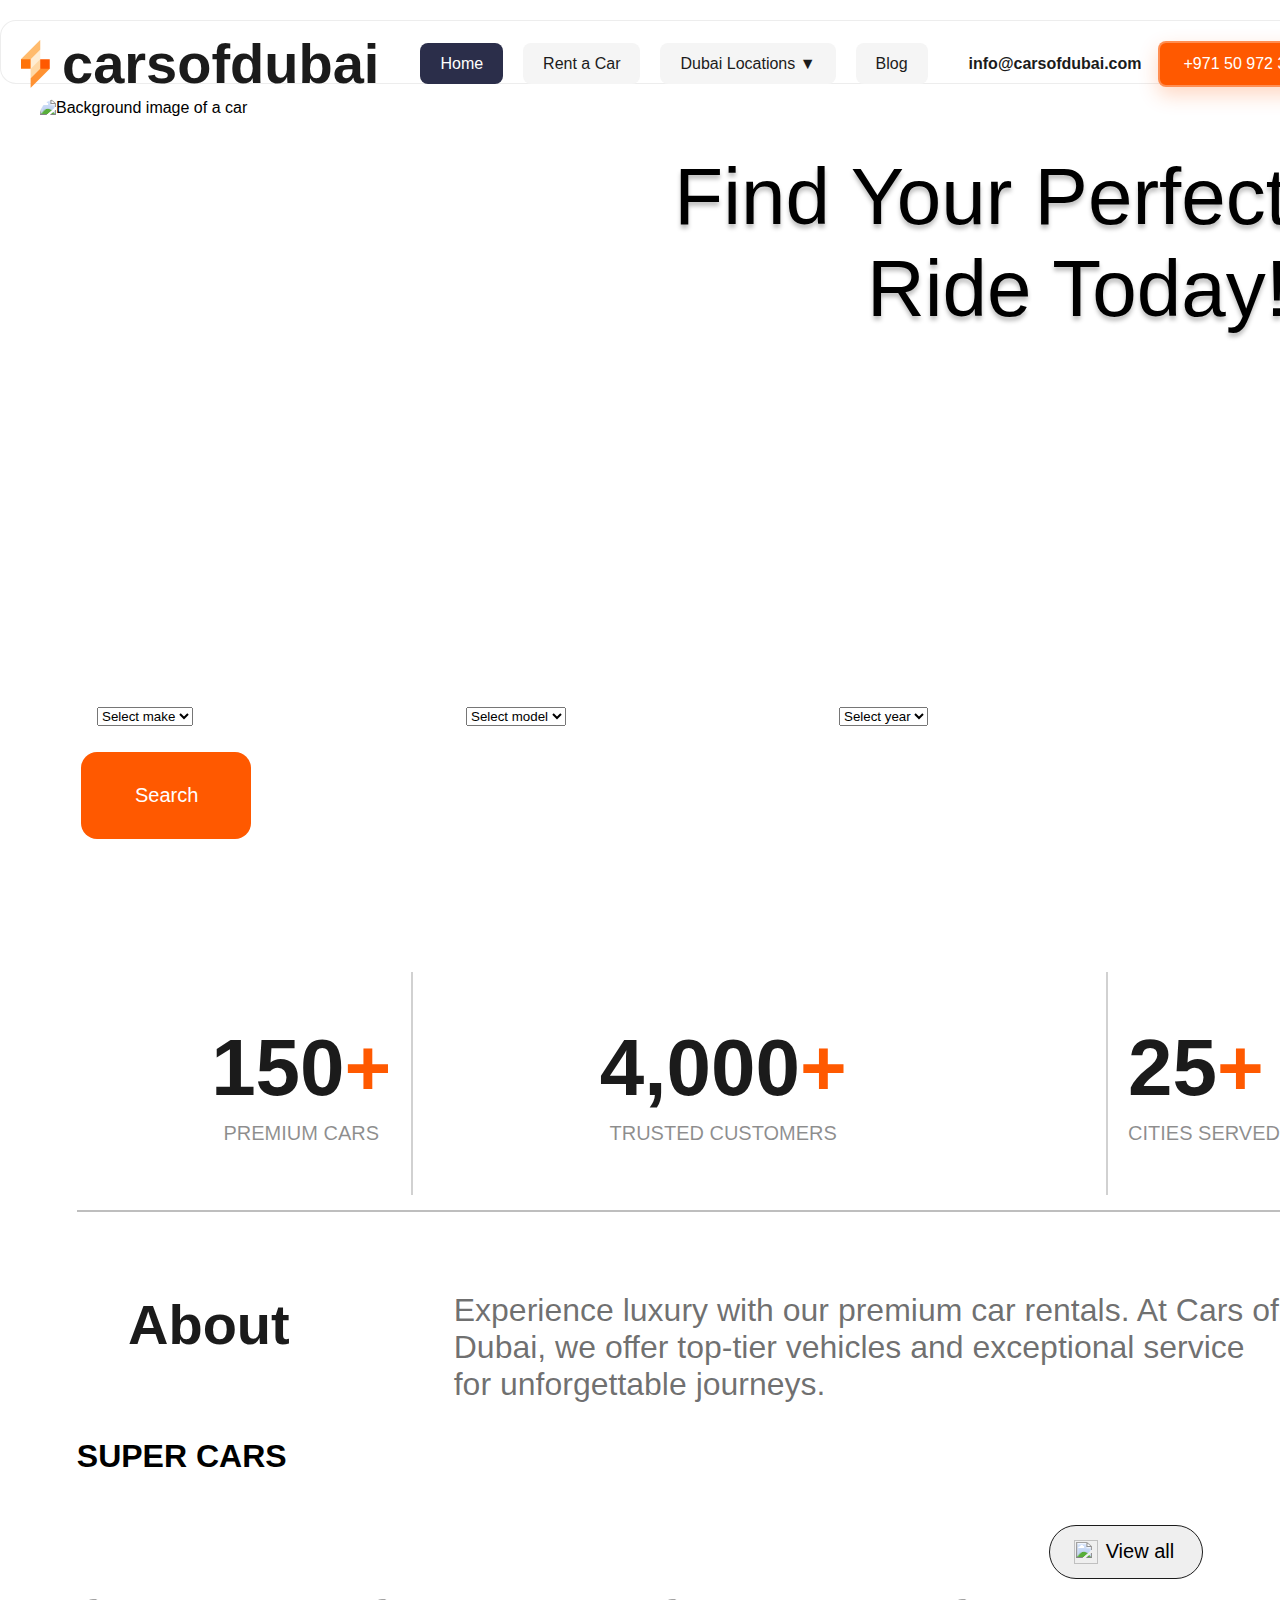
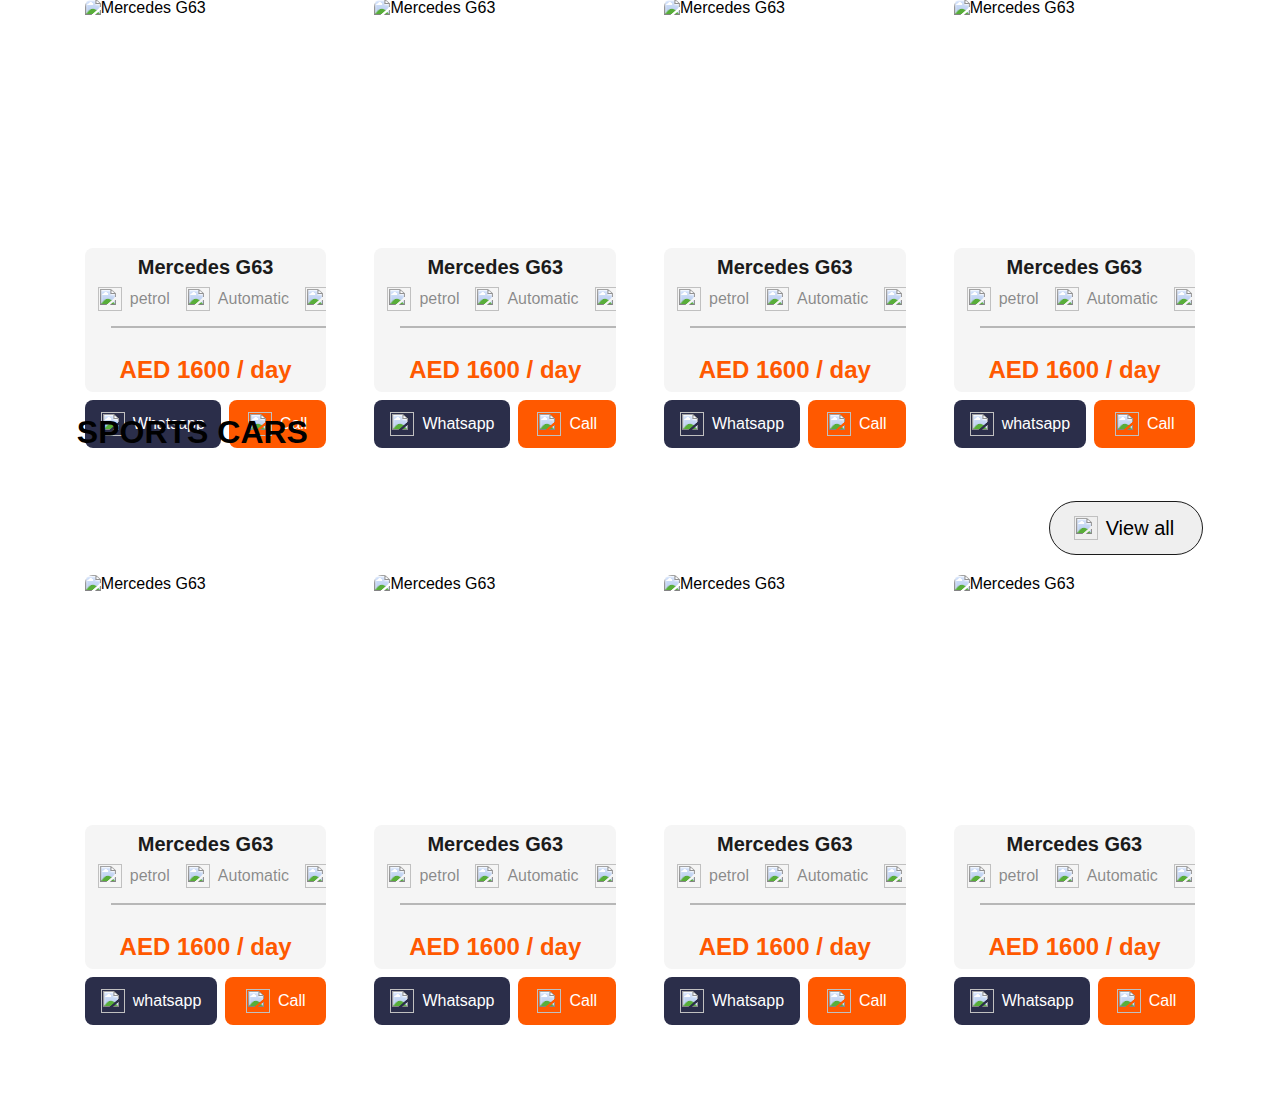
==== index.html @ dd95c6b6 "Add files via upload" ====
<!DOCTYPE html>
<html lang="en">
<head>
    <meta charset="UTF-8">
    <meta name="viewport" content="width=device-width, initial-scale=1.0">
    <title>Cars of Dubai</title>

    <link rel="stylesheet" href="styles/navbar.css">
    <link rel="stylesheet" href="./styles/search.css">
    <link rel="stylesheet" href="./styles/cars.css">
    <script defer src="scripts/script.js"></script>
</head>
<body>
    <nav class="navigation" aria-label="Main Navigation">
        <div class="logo-container">
            <img loading="lazy" src="./assets/images/Logo.png" class="logo-image" alt="Cars of Dubai logo">
            <h1 class="company-name">carsofdubai</h1>
        </div>

        <button class="menu-toggle">☰</button>

        <ul class="nav-links">
            <li><a href="#" class="nav-link nav-link-active">Home</a></li>
            <li><a href="#" class="nav-link">Rent a Car</a></li>
            <li class="nav-item-dropdown">
                <a href="#" class="nav-link nav-link-dropdown">Dubai Locations ▼</a>
                <ul class="dropdown">
                    <li><a href="#">Location 1</a></li>
                    <li><a href="#">Location 2</a></li>
                </ul>
            </li>
            <li><a href="#" class="nav-link">Blog</a></li>
        </ul>

        <div class="contact-info">
            <a href="mailto:info@carsofdubai.com" class="email-link">info@carsofdubai.com</a>
            <a href="tel:+97150972387" class="phone-link"><span class="phone-number">+971 50 972 3873</span></a>
        </div>
    </nav>
    <!--  .....................................nav ba.................................. -->
    <div class="car-search-container">
        <img
          loading="lazy"
          src="./assets/images/introImg.jpeg"
          class="background-image"
          alt="Background image of a car"
        />
        <h1 class="search-title">Find Your Perfect Ride Today!</h1>
        <form class="search-form" role="search">
          <div class="form-group">
            <label for="make-select" class="form-label">Make</label>
            <div class="select-wrapper">
              <select id="make-select" class="select-text" aria-label="Select make">
                <option value="">Select make</option>
              </select>
              <span class="select-arrow" aria-hidden="true"></span>
            </div>
          </div>
          <div class="form-group">
            <label for="model-select" class="form-label">Model</label>
            <div class="select-wrapper">
              <select id="model-select" class="select-text" aria-label="Select model">
                <option value="">Select model</option>
              </select>
              <span class="select-arrow" aria-hidden="true"></span>
            </div>
          </div>
          <div class="form-group">
            <label for="year-select" class="form-label">Model Year</label>
            <div class="select-wrapper">
              <select id="year-select" class="select-text" aria-label="Select year">
                <option value="">Select year</option>
              </select>
              <span class="select-arrow" aria-hidden="true"></span>
            </div>
          </div>
          <button type="submit" class="search-button">Search</button>
        </form>
    </div>
    <!-- ////////////////////////////////////////// -->
    <section class="stats-container" aria-label="Company Statistics">
      <div class="stats-row">
        <div class="stats-column">
          <div class="stats-item">
            <div class="stats-content">
              <div class="stats-number" aria-label="150 plus premium cars">
                150<span class="accent-color">+</span>
              </div>
              <div class="stats-label">premium cars</div>
            </div>
            <div class="stats-divider" aria-hidden="true"></div>
          </div>
        </div>
        <div class="stats-column">
          <div class="stats-item">
            <div class="stats-content">
              <div class="stats-number" aria-label="4,000 plus trusted customers">
                4,000<span class="accent-color">+</span>
              </div>
              <div class="stats-label">Trusted Customers</div>
            </div>
          </div>
        </div>
        <div class="stats-column">
          <div class="stats-item">
            <div class="stats-divider" aria-hidden="true"></div>
            <div class="stats-content">
              <div class="stats-number" aria-label="25 plus cities served">
                25<span class="accent-color">+</span>
              </div>
              <div class="stats-label">Cities Served</div>
            </div>
          </div>
        </div>
      </div>
    </section>
    <div class="divider" role="separator" aria-hidden="true"></div>
    <section class="about-section" aria-labelledby="about-heading">
      <div class="about-content">
        <div class="about-title-column">
          <h2 id="about-heading" class="about-title">About</h2>
        </div>
        <div class="about-description-column">
          <p class="about-description">
            Experience luxury with our premium car rentals. At Cars of Dubai, we
            offer top-tier vehicles and exceptional service for unforgettable
            journeys.
          </p>
        </div>
      </div>
    </section>
    <!-- /////////////cars section//////////// -->
    <section class="car-listings">
      <div class="super-cars-section">
        <header class="section-header">
          <img src="https://cdn.builder.io/api/v1/image/assets/TEMP/71243362245c88da0b04e41a9a2713522f1dd4c026fa4458191837bb9d11b5de?placeholderIfAbsent=true&apiKey=e9435bbe39be434486c9e988bf8506ff" alt="" class="section-header-bg" aria-hidden="true">
          <div class="section-header-content">
            <h2 class="section-title">super cars</h2>
            <button class="view-all-btn">
              <img src="https://cdn.builder.io/api/v1/image/assets/TEMP/bb00eff18b4ccaedb2aac0162b6a8b74e62b2edf17a271b37ac8a1f584069225?placeholderIfAbsent=true&apiKey=e9435bbe39be434486c9e988bf8506ff" alt="" class="view-all-icon" aria-hidden="true">
              View all
            </button>
          </div>
        </header>
        <div class="car-grid">
          <article class="car-card">
            <img src="https://cdn.builder.io/api/v1/image/assets/TEMP/bcb6e7cd96d81bbc90d4710d684572ed436557013733405c8c81f2362cbdbe79?placeholderIfAbsent=true&apiKey=e9435bbe39be434486c9e988bf8506ff" alt="Mercedes G63" class="car-image">
            <div class="car-details">
              <h3 class="car-name">Mercedes G63</h3>
              <div class="car-features">
                <span class="feature">
                  <img src="https://cdn.builder.io/api/v1/image/assets/TEMP/7134a62d479626d7e799c9cb76501c23a7a26a0d534810b509d847c5460441d0?placeholderIfAbsent=true&apiKey=e9435bbe39be434486c9e988bf8506ff" alt="" class="feature-icon" aria-hidden="true">
                  petrol
                </span>
                <span class="feature">
                  <img src="https://cdn.builder.io/api/v1/image/assets/TEMP/c6ae4e765c7a23f54e32e3ffcde371ab373641c45d40ad65690284cead7757fb?placeholderIfAbsent=true&apiKey=e9435bbe39be434486c9e988bf8506ff" alt="" class="feature-icon" aria-hidden="true">
                  Automatic
                </span>
                <span class="feature">
                  <img src="https://cdn.builder.io/api/v1/image/assets/TEMP/10c698fbde01fdca80202ffefae50b549b720f5bf4fd69b16ece1abe4f9d54a2?placeholderIfAbsent=true&apiKey=e9435bbe39be434486c9e988bf8506ff" alt="" class="feature-icon" aria-hidden="true">
                  5
                </span>
              </div>
              <div class="divider" aria-hidden="true"></div>
              <p class="car-price">
                <span class="visually-hidden">Price:</span>
                AED 1600 <span class="price-period">/ day</span>
              </p>
            </div>
            <div class="car-actions">
              <a href="#" class="action-btn whatsapp-btn">
                <img src="https://cdn.builder.io/api/v1/image/assets/TEMP/621c280a0b93b916f8694e6a3eb041f0dbea85db23ab0709a1667bfb798f3626?placeholderIfAbsent=true&apiKey=e9435bbe39be434486c9e988bf8506ff" alt="" class="action-icon" aria-hidden="true">
                Whatsapp
              </a>
              <a href="#" class="action-btn call-btn">
                <img src="https://cdn.builder.io/api/v1/image/assets/TEMP/8c3197950add968f2e9415d15fbf50ae449322b98f06d8171a1ae8ae929aa252?placeholderIfAbsent=true&apiKey=e9435bbe39be434486c9e988bf8506ff" alt="" class="action-icon" aria-hidden="true">
                Call
              </a>
            </div>
          </article>
          <article class="car-card">
            <img src="https://cdn.builder.io/api/v1/image/assets/TEMP/5bb924d2af7bd797341d3a5cf33192a5e8db5bb0f6b8784fdfe1e02572eb6b62?placeholderIfAbsent=true&apiKey=e9435bbe39be434486c9e988bf8506ff" alt="Mercedes G63" class="car-image">
            <div class="car-details">
              <h3 class="car-name">Mercedes G63</h3>
              <div class="car-features">
                <span class="feature">
                  <img src="https://cdn.builder.io/api/v1/image/assets/TEMP/7134a62d479626d7e799c9cb76501c23a7a26a0d534810b509d847c5460441d0?placeholderIfAbsent=true&apiKey=e9435bbe39be434486c9e988bf8506ff" alt="" class="feature-icon" aria-hidden="true">
                  petrol
                </span>
                <span class="feature">
                  <img src="https://cdn.builder.io/api/v1/image/assets/TEMP/c6ae4e765c7a23f54e32e3ffcde371ab373641c45d40ad65690284cead7757fb?placeholderIfAbsent=true&apiKey=e9435bbe39be434486c9e988bf8506ff" alt="" class="feature-icon" aria-hidden="true">
                  Automatic
                </span>
                <span class="feature">
                  <img src="https://cdn.builder.io/api/v1/image/assets/TEMP/10c698fbde01fdca80202ffefae50b549b720f5bf4fd69b16ece1abe4f9d54a2?placeholderIfAbsent=true&apiKey=e9435bbe39be434486c9e988bf8506ff" alt="" class="feature-icon" aria-hidden="true">
                  5
                </span>
              </div>
              <div class="divider" aria-hidden="true"></div>
              <p class="car-price">
                <span class="visually-hidden">Price:</span>
                AED 1600 <span class="price-period">/ day</span>
              </p>
            </div>
            <div class="car-actions">
              <a href="#" class="action-btn whatsapp-btn">
                <img src="https://cdn.builder.io/api/v1/image/assets/TEMP/621c280a0b93b916f8694e6a3eb041f0dbea85db23ab0709a1667bfb798f3626?placeholderIfAbsent=true&apiKey=e9435bbe39be434486c9e988bf8506ff" alt="" class="action-icon" aria-hidden="true">
                Whatsapp
              </a>
              <a href="#" class="action-btn call-btn">
                <img src="https://cdn.builder.io/api/v1/image/assets/TEMP/8c3197950add968f2e9415d15fbf50ae449322b98f06d8171a1ae8ae929aa252?placeholderIfAbsent=true&apiKey=e9435bbe39be434486c9e988bf8506ff" alt="" class="action-icon" aria-hidden="true">
                Call
              </a>
            </div>
          </article>
          <article class="car-card">
            <img src="https://cdn.builder.io/api/v1/image/assets/TEMP/c11ba88230919b37408c9f3ac69de4982b6817e2abd73701cd37ba7c09a96d20?placeholderIfAbsent=true&apiKey=e9435bbe39be434486c9e988bf8506ff" alt="Mercedes G63" class="car-image">
            <div class="car-details">
              <h3 class="car-name">Mercedes G63</h3>
              <div class="car-features">
                <span class="feature">
                  <img src="https://cdn.builder.io/api/v1/image/assets/TEMP/7134a62d479626d7e799c9cb76501c23a7a26a0d534810b509d847c5460441d0?placeholderIfAbsent=true&apiKey=e9435bbe39be434486c9e988bf8506ff" alt="" class="feature-icon" aria-hidden="true">
                  petrol
                </span>
                <span class="feature">
                  <img src="https://cdn.builder.io/api/v1/image/assets/TEMP/c6ae4e765c7a23f54e32e3ffcde371ab373641c45d40ad65690284cead7757fb?placeholderIfAbsent=true&apiKey=e9435bbe39be434486c9e988bf8506ff" alt="" class="feature-icon" aria-hidden="true">
                  Automatic
                </span>
                <span class="feature">
                  <img src="https://cdn.builder.io/api/v1/image/assets/TEMP/10c698fbde01fdca80202ffefae50b549b720f5bf4fd69b16ece1abe4f9d54a2?placeholderIfAbsent=true&apiKey=e9435bbe39be434486c9e988bf8506ff" alt="" class="feature-icon" aria-hidden="true">
                  5
                </span>
              </div>
              <div class="divider" aria-hidden="true"></div>
              <p class="car-price">
                <span class="visually-hidden">Price:</span>
                AED 1600 <span class="price-period">/ day</span>
              </p>
            </div>
            <div class="car-actions">
              <a href="#" class="action-btn whatsapp-btn">
                <img src="https://cdn.builder.io/api/v1/image/assets/TEMP/621c280a0b93b916f8694e6a3eb041f0dbea85db23ab0709a1667bfb798f3626?placeholderIfAbsent=true&apiKey=e9435bbe39be434486c9e988bf8506ff" alt="" class="action-icon" aria-hidden="true">
                Whatsapp
              </a>
              <a href="#" class="action-btn call-btn">
                <img src="https://cdn.builder.io/api/v1/image/assets/TEMP/8c3197950add968f2e9415d15fbf50ae449322b98f06d8171a1ae8ae929aa252?placeholderIfAbsent=true&apiKey=e9435bbe39be434486c9e988bf8506ff" alt="" class="action-icon" aria-hidden="true">
                Call
              </a>
            </div>
          </article>
          <article class="car-card">
            <img src="https://cdn.builder.io/api/v1/image/assets/TEMP/fadc4694ff4d3b81339dfcc52db86fd670e20511d041726c2ee68ea5285f8171?placeholderIfAbsent=true&apiKey=e9435bbe39be434486c9e988bf8506ff" alt="Mercedes G63" class="car-image">
            <div class="car-details">
              <h3 class="car-name">Mercedes G63</h3>
              <div class="car-features">
                <span class="feature">
                  <img src="https://cdn.builder.io/api/v1/image/assets/TEMP/7134a62d479626d7e799c9cb76501c23a7a26a0d534810b509d847c5460441d0?placeholderIfAbsent=true&apiKey=e9435bbe39be434486c9e988bf8506ff" alt="" class="feature-icon" aria-hidden="true">
                  petrol
                </span>
                <span class="feature">
                  <img src="https://cdn.builder.io/api/v1/image/assets/TEMP/c6ae4e765c7a23f54e32e3ffcde371ab373641c45d40ad65690284cead7757fb?placeholderIfAbsent=true&apiKey=e9435bbe39be434486c9e988bf8506ff" alt="" class="feature-icon" aria-hidden="true">
                  Automatic
                </span>
                <span class="feature">
                  <img src="https://cdn.builder.io/api/v1/image/assets/TEMP/10c698fbde01fdca80202ffefae50b549b720f5bf4fd69b16ece1abe4f9d54a2?placeholderIfAbsent=true&apiKey=e9435bbe39be434486c9e988bf8506ff" alt="" class="feature-icon" aria-hidden="true">
                  5
                </span>
              </div>
              <div class="divider" aria-hidden="true"></div>
              <p class="car-price">
                <span class="visually-hidden">Price:</span>
                AED 1600 <span class="price-period">/ day</span>
              </p>
            </div>
            <div class="car-actions">
              <a href="#" class="action-btn whatsapp-btn">
                <img src="https://cdn.builder.io/api/v1/image/assets/TEMP/621c280a0b93b916f8694e6a3eb041f0dbea85db23ab0709a1667bfb798f3626?placeholderIfAbsent=true&apiKey=e9435bbe39be434486c9e988bf8506ff" alt="" class="action-icon" aria-hidden="true">
                whatsapp
              </a>
              <a href="#" class="action-btn call-btn">
                <img src="https://cdn.builder.io/api/v1/image/assets/TEMP/8c3197950add968f2e9415d15fbf50ae449322b98f06d8171a1ae8ae929aa252?placeholderIfAbsent=true&apiKey=e9435bbe39be434486c9e988bf8506ff" alt="" class="action-icon" aria-hidden="true">
                Call
              </a>
            </div>
          </article>
        </div>
      </div>
    
      <div class="sports-cars-section">
        <header class="section-header">
          <img src="https://cdn.builder.io/api/v1/image/assets/TEMP/f6b05d5ef75924226399eb73e3f0f909d5cae791a706c3d72d1d70c58a457cb3?placeholderIfAbsent=true&apiKey=e9435bbe39be434486c9e988bf8506ff" alt="" class="section-header-bg" aria-hidden="true">
          <div class="section-header-content">
            <h2 class="section-title">sports cars</h2>
            <button class="view-all-btn">
              <img src="https://cdn.builder.io/api/v1/image/assets/TEMP/bb00eff18b4ccaedb2aac0162b6a8b74e62b2edf17a271b37ac8a1f584069225?placeholderIfAbsent=true&apiKey=e9435bbe39be434486c9e988bf8506ff" alt="" class="view-all-icon" aria-hidden="true">
              View all
            </button>
          </div>
        </header>
        <div class="car-grid">
          <article class="car-card">
            <img src="https://cdn.builder.io/api/v1/image/assets/TEMP/40d011d548575940d1552913d3e75c19da081f101c0805f33794e452e9a3ea3d?placeholderIfAbsent=true&apiKey=e9435bbe39be434486c9e988bf8506ff" alt="Mercedes G63" class="car-image">
            <div class="car-details">
              <h3 class="car-name">Mercedes G63</h3>
              <div class="car-features">
                <span class="feature">
                  <img src="https://cdn.builder.io/api/v1/image/assets/TEMP/7134a62d479626d7e799c9cb76501c23a7a26a0d534810b509d847c5460441d0?placeholderIfAbsent=true&apiKey=e9435bbe39be434486c9e988bf8506ff" alt="" class="feature-icon" aria-hidden="true">
                  petrol
                </span>
                <span class="feature">
                  <img src="https://cdn.builder.io/api/v1/image/assets/TEMP/c6ae4e765c7a23f54e32e3ffcde371ab373641c45d40ad65690284cead7757fb?placeholderIfAbsent=true&apiKey=e9435bbe39be434486c9e988bf8506ff" alt="" class="feature-icon" aria-hidden="true">
                  Automatic
                </span>
                <span class="feature">
                  <img src="https://cdn.builder.io/api/v1/image/assets/TEMP/6f4f9bbfb77a4113db5bbcd96f133b87e5690c911e70b82631fab2be854e1527?placeholderIfAbsent=true&apiKey=e9435bbe39be434486c9e988bf8506ff" alt="" class="feature-icon" aria-hidden="true">
                  5
                </span>
              </div>
              <div class="divider" aria-hidden="true"></div>
              <p class="car-price">
                <span class="visually-hidden">Price:</span>
                AED 1600 <span class="price-period">/ day</span>
              </p>
            </div>
            <div class="car-actions">
              <a href="#" class="action-btn whatsapp-btn">
                <img src="https://cdn.builder.io/api/v1/image/assets/TEMP/621c280a0b93b916f8694e6a3eb041f0dbea85db23ab0709a1667bfb798f3626?placeholderIfAbsent=true&apiKey=e9435bbe39be434486c9e988bf8506ff" alt="" class="action-icon" aria-hidden="true">
                whatsapp
              </a>
              <a href="#" class="action-btn call-btn">
                <img src="https://cdn.builder.io/api/v1/image/assets/TEMP/8c3197950add968f2e9415d15fbf50ae449322b98f06d8171a1ae8ae929aa252?placeholderIfAbsent=true&apiKey=e9435bbe39be434486c9e988bf8506ff" alt="" class="action-icon" aria-hidden="true">
                Call
              </a>
            </div>
          </article>
          <article class="car-card">
            <img src="https://cdn.builder.io/api/v1/image/assets/TEMP/3fdca0e3173dc7ed93fbbbbe827b720770142fd412ca45544ac5beec873141ed?placeholderIfAbsent=true&apiKey=e9435bbe39be434486c9e988bf8506ff" alt="Mercedes G63" class="car-image">
            <div class="car-details">
              <h3 class="car-name">Mercedes G63</h3>
              <div class="car-features">
                <span class="feature">
                  <img src="https://cdn.builder.io/api/v1/image/assets/TEMP/7134a62d479626d7e799c9cb76501c23a7a26a0d534810b509d847c5460441d0?placeholderIfAbsent=true&apiKey=e9435bbe39be434486c9e988bf8506ff" alt="" class="feature-icon" aria-hidden="true">
                  petrol
                </span>
                <span class="feature">
                  <img src="https://cdn.builder.io/api/v1/image/assets/TEMP/c6ae4e765c7a23f54e32e3ffcde371ab373641c45d40ad65690284cead7757fb?placeholderIfAbsent=true&apiKey=e9435bbe39be434486c9e988bf8506ff" alt="" class="feature-icon" aria-hidden="true">
                  Automatic
                </span>
                <span class="feature">
                  <img src="https://cdn.builder.io/api/v1/image/assets/TEMP/6f4f9bbfb77a4113db5bbcd96f133b87e5690c911e70b82631fab2be854e1527?placeholderIfAbsent=true&apiKey=e9435bbe39be434486c9e988bf8506ff" alt="" class="feature-icon" aria-hidden="true">
                  5
                </span>
              </div>
              <div class="divider" aria-hidden="true"></div>
              <p class="car-price">
                <span class="visually-hidden">Price:</span>
                AED 1600 <span class="price-period">/ day</span>
              </p>
            </div>
            <div class="car-actions">
              <a href="#" class="action-btn whatsapp-btn">
                <img src="https://cdn.builder.io/api/v1/image/assets/TEMP/621c280a0b93b916f8694e6a3eb041f0dbea85db23ab0709a1667bfb798f3626?placeholderIfAbsent=true&apiKey=e9435bbe39be434486c9e988bf8506ff" alt="" class="action-icon" aria-hidden="true">
                Whatsapp
              </a>
              <a href="#" class="action-btn call-btn">
                <img src="https://cdn.builder.io/api/v1/image/assets/TEMP/8c3197950add968f2e9415d15fbf50ae449322b98f06d8171a1ae8ae929aa252?placeholderIfAbsent=true&apiKey=e9435bbe39be434486c9e988bf8506ff" alt="" class="action-icon" aria-hidden="true">
                Call
              </a>
            </div>
          </article>
          <article class="car-card">
            <img src="https://cdn.builder.io/api/v1/image/assets/TEMP/cfc7b853ac79b750bb3a9c9f402baabace8c52ed490b5f3d6904630929a66b7f?placeholderIfAbsent=true&apiKey=e9435bbe39be434486c9e988bf8506ff" alt="Mercedes G63" class="car-image">
            <div class="car-details">
              <h3 class="car-name">Mercedes G63</h3>
              <div class="car-features">
                <span class="feature">
                  <img src="https://cdn.builder.io/api/v1/image/assets/TEMP/7134a62d479626d7e799c9cb76501c23a7a26a0d534810b509d847c5460441d0?placeholderIfAbsent=true&apiKey=e9435bbe39be434486c9e988bf8506ff" alt="" class="feature-icon" aria-hidden="true">
                  petrol
                </span>
                <span class="feature">
                  <img src="https://cdn.builder.io/api/v1/image/assets/TEMP/c6ae4e765c7a23f54e32e3ffcde371ab373641c45d40ad65690284cead7757fb?placeholderIfAbsent=true&apiKey=e9435bbe39be434486c9e988bf8506ff" alt="" class="feature-icon" aria-hidden="true">
                  Automatic
                </span>
                <span class="feature">
                  <img src="https://cdn.builder.io/api/v1/image/assets/TEMP/6f4f9bbfb77a4113db5bbcd96f133b87e5690c911e70b82631fab2be854e1527?placeholderIfAbsent=true&apiKey=e9435bbe39be434486c9e988bf8506ff" alt="" class="feature-icon" aria-hidden="true">
                  5
                </span>
              </div>
              <div class="divider" aria-hidden="true"></div>
              <p class="car-price">
                <span class="visually-hidden">Price:</span>
                AED 1600 <span class="price-period">/ day</span>
              </p>
            </div>
            <div class="car-actions">
              <a href="#" class="action-btn whatsapp-btn">
                <img src="https://cdn.builder.io/api/v1/image/assets/TEMP/621c280a0b93b916f8694e6a3eb041f0dbea85db23ab0709a1667bfb798f3626?placeholderIfAbsent=true&apiKey=e9435bbe39be434486c9e988bf8506ff" alt="" class="action-icon" aria-hidden="true">
                Whatsapp
              </a>
              <a href="#" class="action-btn call-btn">
                <img src="https://cdn.builder.io/api/v1/image/assets/TEMP/8c3197950add968f2e9415d15fbf50ae449322b98f06d8171a1ae8ae929aa252?placeholderIfAbsent=true&apiKey=e9435bbe39be434486c9e988bf8506ff" alt="" class="action-icon" aria-hidden="true">
                Call
              </a>
            </div>
          </article>
          <article class="car-card">
            <img src="https://cdn.builder.io/api/v1/image/assets/TEMP/8870ef214dfc6d8cfe36809ec0abc22950e242d98dc4b6e9f02c3979d55cda92?placeholderIfAbsent=true&apiKey=e9435bbe39be434486c9e988bf8506ff" alt="Mercedes G63" class="car-image">
            <div class="car-details">
              <h3 class="car-name">Mercedes G63</h3>
              <div class="car-features">
                <span class="feature">
                  <img src="https://cdn.builder.io/api/v1/image/assets/TEMP/7134a62d479626d7e799c9cb76501c23a7a26a0d534810b509d847c5460441d0?placeholderIfAbsent=true&apiKey=e9435bbe39be434486c9e988bf8506ff" alt="" class="feature-icon" aria-hidden="true">
                  petrol
                </span>
                <span class="feature">
                  <img src="https://cdn.builder.io/api/v1/image/assets/TEMP/c6ae4e765c7a23f54e32e3ffcde371ab373641c45d40ad65690284cead7757fb?placeholderIfAbsent=true&apiKey=e9435bbe39be434486c9e988bf8506ff" alt="" class="feature-icon" aria-hidden="true">
                  Automatic
                </span>
                <span class="feature">
                  <img src="https://cdn.builder.io/api/v1/image/assets/TEMP/6f4f9bbfb77a4113db5bbcd96f133b87e5690c911e70b82631fab2be854e1527?placeholderIfAbsent=true&apiKey=e9435bbe39be434486c9e988bf8506ff" alt="" class="feature-icon" aria-hidden="true">
                  5
                </span>
              </div>
              <div class="divider" aria-hidden="true"></div>
              <p class="car-price">
                <span class="visually-hidden">Price:</span>
                AED 1600 <span class="price-period">/ day</span>
              </p>
            </div>
            <div class="car-actions">
              <a href="#" class="action-btn whatsapp-btn">
                <img src="https://cdn.builder.io/api/v1/image/assets/TEMP/621c280a0b93b916f8694e6a3eb041f0dbea85db23ab0709a1667bfb798f3626?placeholderIfAbsent=true&apiKey=e9435bbe39be434486c9e988bf8506ff" alt="" class="action-icon" aria-hidden="true">
                Whatsapp
              </a>
              <a href="#" class="action-btn call-btn">
                <img src="https://cdn.builder.io/api/v1/image/assets/TEMP/8c3197950add968f2e9415d15fbf50ae449322b98f06d8171a1ae8ae929aa252?placeholderIfAbsent=true&apiKey=e9435bbe39be434486c9e988bf8506ff" alt="" class="action-icon" aria-hidden="true">
                Call
              </a>
            </div>
          </article>
        </div>
      </div>
    </section>
</body>
</html>
---- styles/navbar.css ----
* {
    margin: 0;
    padding: 0;
    box-sizing: border-box;
    font-family: 'Satoshi Variable', sans-serif;
}

/* Navigation */
.navigation {
    border-radius: 16px;
    background-color: #fff;
    display: flex;
    justify-content: space-between;
    align-items: center;
    flex-wrap: wrap;
    padding: 10px 20px;
    font-size: 16px;
    border: 1px solid rgba(27, 27, 27, 0.08);
    max-width: 1360px;
    width: 100%;
    height: 64px;
    margin: 20px auto;
    width: 1360px;
    position: relative;
    z-index: 10; /* Ensure it's above other content */
}

/* Logo */
.logo-container {
    display: flex;
    align-items: center;
    gap: 12px;
    font-size: 28px;
    color: #1b1b1b;
    font-weight: 900;
}

.logo-image {
    width: 29px;
}

/* Navigation Links */
.nav-links {
    display: flex;
    align-items: center;
    gap: 20px;
    list-style-type: none;
}

.nav-link {
    padding: 12px 20px;
    text-decoration: none;
    color: #1b1b1b;
    border-radius: 8px;
}

.nav-link-active {
    background-color: #2b2e4a;
    color: #fff;
}

.nav-link:not(.nav-link-active) {
    background-color: #f5f5f5;
}

.nav-item-dropdown {
    position: relative;
}

.dropdown {
    display: none;
    position: absolute;
    background: #fff;
    top: 40px;
    left: 0;
    padding: 10px;
    list-style: none;
    box-shadow: 0px 4px 8px rgba(0, 0, 0, 0.2);
    border-radius: 8px;
}

.nav-item-dropdown:hover .dropdown {
    display: block;
}

/* Contact Info */
.contact-info {
    display: flex;
    align-items: center;
    gap: 16px;
}

.email-link {
    color: #1b1b1b;
    font-weight: 700;
    text-decoration: none;
}

.phone-link {
    border-radius: 8px;
    background-color: #ff5900;
    box-shadow: 0 8px 20px rgba(255, 89, 0, 0.24);
    padding: 12px 24px;
    color: #fff;
    font-weight: 500;
    border: 2px solid rgba(255, 255, 255, 0.32);
    text-decoration: none;
}

/* Mobile Responsive */
.menu-toggle {
    display: none;
    background: none;
    border: none;
    font-size: 24px;
    color: black;
    cursor: pointer;
}

@media (max-width: 991px) {
    .navigation {
        flex-direction: column;
        align-items: flex-start;
    }

    .menu-toggle {
        display: block;
    }

    .nav-links {
        display: none;
        flex-direction: column;
        width: 100%;
    }

    .nav-links.active {
        display: flex;
    }

    .nav-link {
        width: 100%;
        text-align: left;
    }

    .contact-info {
        flex-direction: column;
        align-items: flex-start;
        width: 100%;
    }

    .phone-link {
        width: 100%;
        justify-content: center;
    }
}
---- styles/search.css ----
.car-search-container {
    display: flex;
    flex-direction: column;
    min-height: 720px;
    margin-top: -105px;
    max-width: 1360px;
    font-family: Satoshi Variable, sans-serif;
    padding: 52px 32px 32px;
    z-index: 5; /* Make sure it's below the navbar */
    position: relative; /* Ensure it doesn't conflict with absolute positioning */
    top: 100px;
    left: 40px;

}

@media (max-width: 991px) {
    .car-search-container {
        max-width: 100%;
        padding: 0 20px;
    }
}

.background-image {
    position: absolute;
    inset: 0;
    height: 100%;
    width: 106%;
    object-fit: cover;
    object-position: center;
    border-radius: 16px;
    
}

.search-title {
    position: relative;
    text-shadow: 0px 4px 4px rgba(0, 0, 0, 0.25);
    font-size: 80px;
    font-weight: 500;
    text-align: right;
    align-self: end;
    width: 620px;
}

@media (max-width: 991px) {
    .search-title {
        max-width: 100%;
        font-size: 40px;
    }
}

.search-form {
    position: relative;
    border-radius: 24px;
    background-color: rgba(255, 255, 255, 0.12);
    display: flex;
    margin-top: 313px;
    width: 100%;
    gap: 8px;
    overflow: hidden;
    flex-wrap: wrap;
    padding: 8px;
    border: 1px solid rgba(255, 255, 255, 0.2);
}

@media (max-width: 991px) {
    .search-form {
        max-width: 100%;
        margin-top: 40px;
    }
}

.form-group {
    border-radius: 16px;
    background-color: rgba(255, 255, 255, 0.2);
    display: flex;
    flex-direction: column;
    justify-content: start;
    padding: 16px;
    width: 1296;
    height: 107;
    top: 681px;
    left: 72px;
    border-radius: 24px;
    border-width: 1px;
    padding-right: 225px;

}

.form-label {
    color: rgba(255, 255, 255, 1);
    font-size: 20px;
    font-weight: 700;
}

.select-wrapper {
    display: flex;
    margin-top: 8px;
    width: 100%;
    align-items: center;
    justify-content: start;
    font-size: 14px;
    color: rgba(255, 255, 255, 0.64);
    font-weight: 500;
}

.select-text {
    align-self: stretch;
    margin: auto 0;
}

.select-arrow {
    align-self: stretch;
    display: flex;
    width: 24px;
    height: 24px;
    margin: auto 0;
}

.search-button {
    align-self: stretch;
    border-radius: 16px;
    background-color: rgba(255, 89, 0, 1);
    gap: 8px;
    font-size: 20px;
    color: rgba(255, 255, 255, 1);
    font-weight: 500;
    white-space: nowrap;
    padding: 32px 53px 32px 54px;
    border: none;
    cursor: pointer;
}

@media (max-width: 991px) {
    .search-button {
        white-space: initial;
        padding: 0 20px;
    }
}

.visually-hidden {
    position: absolute;
    width: 1px;
    height: 1px;
    margin: -1px;
    padding: 0;
    overflow: hidden;
    clip: rect(0, 0, 0, 0);
    white-space: nowrap;
    border: 0;
} 

/* /////////////////////////////////////////////// */
.stats-container {
  margin-top: 80px;
  width: 100%;
  max-width: 1280px;
  max-height: 303px;
  font-family: Satoshi Variable, sans-serif;

}
.stats-row {
  gap: 20px;
  display: flex;
  margin-top: 15%;
}
.stats-column {
  display: flex;
  flex-direction: column;
  line-height: normal;
  width: 33%;
  align-items: flex-end;
}
.stats-item {
  display: flex;
  flex-grow: 1;
  gap: 20px;
  text-transform: uppercase;
  justify-content: space-between;
}
.stats-content {
  display: flex;
  flex-direction: column;
  justify-content: start;
  margin: auto 0;
}
.stats-number {
  color: rgba(27, 27, 27, 1);
  font-size: 80px;
  font-weight: 700;
}
.stats-label {
  color: rgba(27, 27, 27, 0.5);
  font-size: 20px;
  font-weight: 500;
  text-align: center;
  margin-top: 8px;
}
.stats-divider {
  width: 1px;
  height: 223px;
  border: 1px solid rgba(27, 27, 27, 0.2);
}
.accent-color {
  color: rgba(255, 89, 0, 1);
}
@media (max-width: 991px) {
  .stats-container {
    max-width: 100%;
    margin-top: 40px;
  }
  .stats-row {
    flex-direction: column;
    align-items: stretch;
    gap: 0;
  }
  .stats-column {
    width: 100%;
  }
  .stats-item {
    margin-top: 40px;
  }
  .stats-number {
    font-size: 40px;
  }
}

.divider {
  width: 100%;
  height: 2%;
  background-color: rgba(27, 27, 27, 0.2);
  margin: 20px 0;
}

/* ///////////////////////////////// */
.divider {
  margin-top: 79px;
  width: 100%;
  max-width: 1280px;
  height: 1px;
  border: 1px solid rgba(27, 27, 27, 0.2);
  border-width: 1px;
  margin-left: 6%;

}
@media (max-width: 991px) {
  .divider {
    margin-top: 40px;
  }
}
/* ///////////////////////////////////////////////// */

.about-section {
  margin-top: 80px;
  width: 100%;
  max-width: 1280px;
  font-family: Satoshi Variable;
  font-weight: 700;
  font-size: 56px;
  line-height: 75.6px;
}
.about-content {
  gap: 20px;
  display: flex;
}
.about-title-column {
  display: flex;
  flex-direction: column;
  line-height: normal;
  margin-left: 10%;

}
.about-title {
  color: rgba(27, 27, 27, 1);
  font: 700 56px Satoshi Variable, -apple-system, Roboto, Helvetica, sans-serif;
}
.about-description-column {
  display: flex;
  flex-direction: column;
  line-height: normal;
  width: 85%;
  margin-left: 144px;
  
}
.about-description {
  color: rgba(27, 27, 27, 0.64);
  font: 500 32px Satoshi Variable, -apple-system, Roboto, Helvetica, sans-serif;
}
@media (max-width: 991px) {
  .about-section {
    max-width: 100%;
    margin-top: 40px;
  }
  .about-content {
    flex-direction: column;
    align-items: stretch;
    gap: 0;
  }
  .about-title-column,
  .about-description-column {
    width: 100%;
  }
  .about-title {
    margin-top: 40px;
    font-size: 40px;
  }
  .about-description {
    max-width: 100%;
    margin-top: 40px;
  }
}
---- styles/cars.css ----
.car-listings {
  display: flex;
  flex-direction: column;
  font-family: Satoshi Variable, sans-serif;
  padding: 6%

}

.super-cars-section,
.sports-cars-section {
  display: flex;
  width: 100%;
  flex-direction: column;
}

.section-header {
  display: flex;
  flex-direction: column;
  border-radius: 32px;
  position: relative;
  z-index: 10;
  min-height: 104px;
  width: 100%;
  justify-content: center;
  padding: 25px 0;
}

.section-header-content {
  position: relative;
  display: flex;
  align-items: center;
  justify-content: space-between;
  flex-wrap: wrap;
  margin-top: 20px;

}

.section-title {
  font-size: 32px;
  font-weight: 900;
  text-transform: uppercase;
  margin-top: -17%;
}

.view-all-btn {
  border-radius: 50px;
  display: flex;
  align-items: center;
  gap: 8px;
  font-size: 20px;
  font-weight: 500;
  padding: 14px 28px 14px 24px;
  border: 1px solid rgba(27, 27, 27, 1);
}

.view-all-icon {
  width: 24px;
  height: 24px;
}

.car-grid {
  display: flex;
  margin-top: -13px;
  width: 100%;
  align-items: stretch;
  gap: 32px;
  justify-content: start;
  flex-wrap: wrap;
}

.car-card {
  border-radius: 16px;
  background-color: #fff;
  display: flex;
  flex-direction: column;
  overflow: hidden;
  flex-grow: 1;
  width: calc(25% - 24px);
  min-width: 240px;
  padding: 8px;
}

.car-image {
  width: 100%;
  border-radius: 8px;
  aspect-ratio: 1;
  object-fit: cover;
}

.car-details {
  border-radius: 8px;
  background-color: #f5f5f5;
  display: flex;
  margin-top: 8px;
  width: 100%;
  flex-direction: column;
  overflow: hidden;
  padding: 8px 13px;
}

.car-name {
  color: #1b1b1b;
  font-size: 20px;
  font-weight: 700;
  text-align: center;
}

.car-features {
  display: flex;
  margin-top: 8px;
  width: 100%;
  align-items: center;
  gap: 16px;
  font-size: 16px;
  color: rgba(27, 27, 27, 0.5);
  font-weight: 500;
}

.feature {
  display: flex;
  align-items: center;
  gap: 8px;
}

.feature-icon {
  width: 24px;
  height: 24px;
}

.divider {
  margin-top: 15px;
  width: 100%;
  height: 1px;
  background-color: rgba(27, 27, 27, 0.1);
}

.car-price {
  color: #ff5900;
  font-size: 24px;
  font-weight: 900;
  text-align: center;
  margin-top: 8px;
}

.car-actions {
  display: flex;
  margin-top: 8px;
  gap: 8px;
  font-size: 16px;
  color: #fff;
  font-weight: 500;
}

.action-btn {
  border-radius: 8px;
  display: flex;
  align-items: center;
  gap: 8px;
  padding: 12px 16px;
  flex: 1;
}

.whatsapp-btn {
  background-color: #2b2e4a;
  color: white;
  text-decoration: none;
  justify-content: center;

}

.call-btn {
  background-color: #ff5900;
  color: white;
  text-decoration: none;
  justify-content: center;

}

.action-icon {
  width: 24px;
  height: 24px;
}

.visually-hidden {
  position: absolute;
  width: 1px;
  height: 1px;
  padding: 0;
  margin: -1px;
  overflow: hidden;
  clip: rect(0, 0, 0, 0);
  white-space: nowrap;
  border: 0;
}

@media (max-width: 991px) {
  .car-grid {
    justify-content: center;
  }

  .car-card {
    width: calc(50% - 16px);
  }

  .view-all-btn {
    padding: 14px 20px;
  }
}

@media (max-width: 767px) {
  .car-card {
    width: 100%;
  }
}
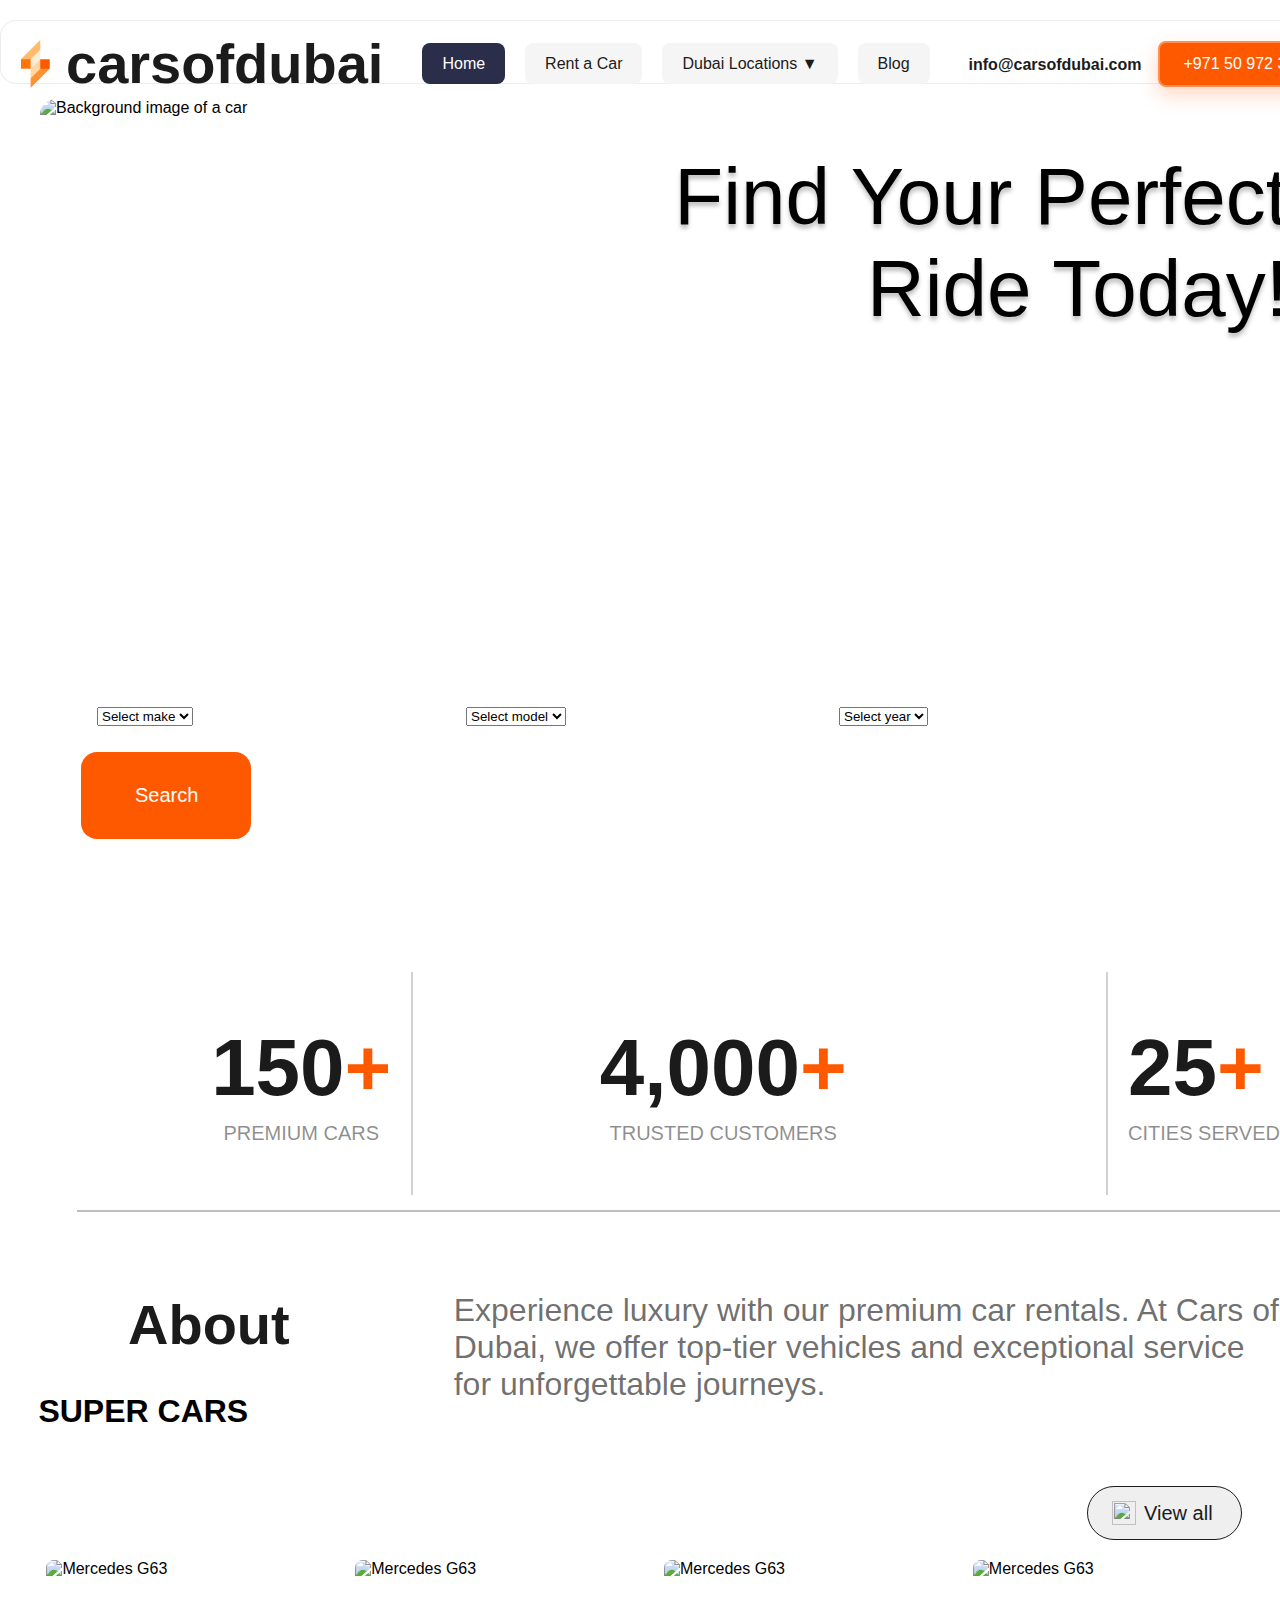
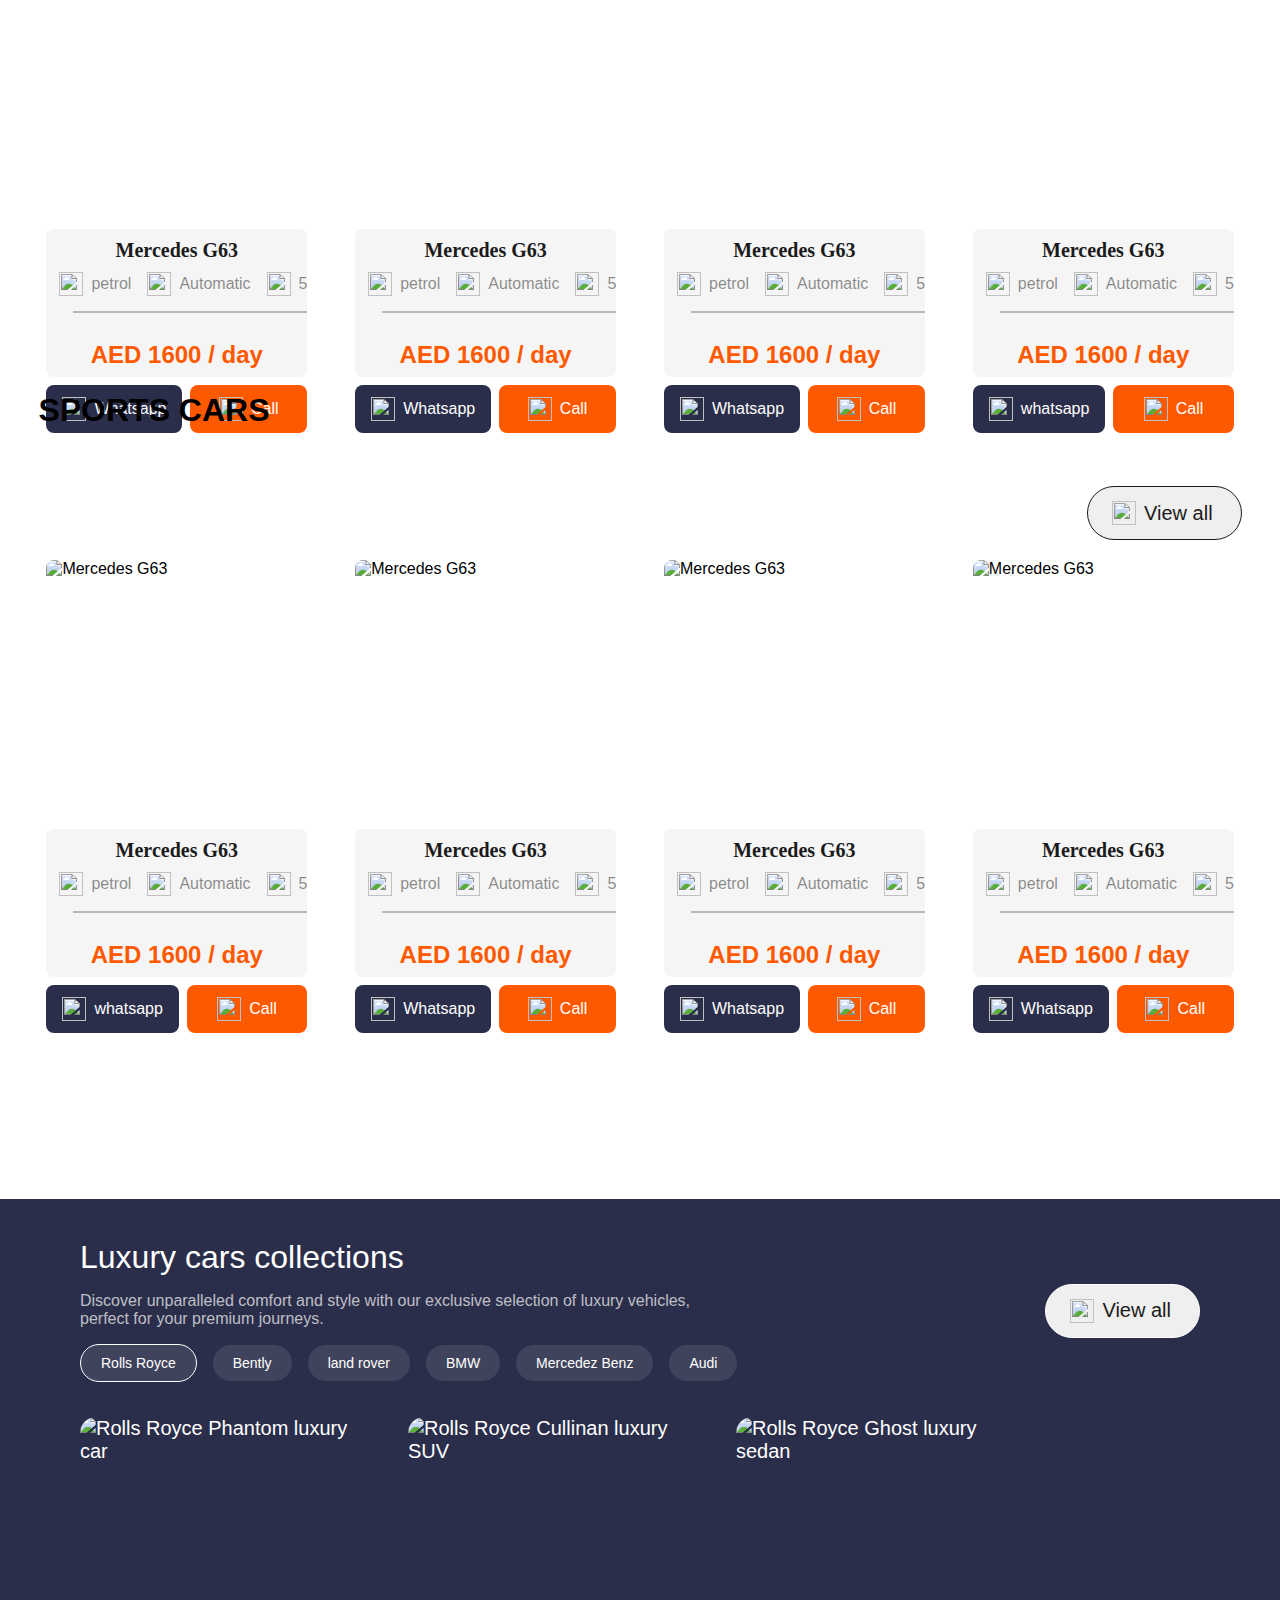
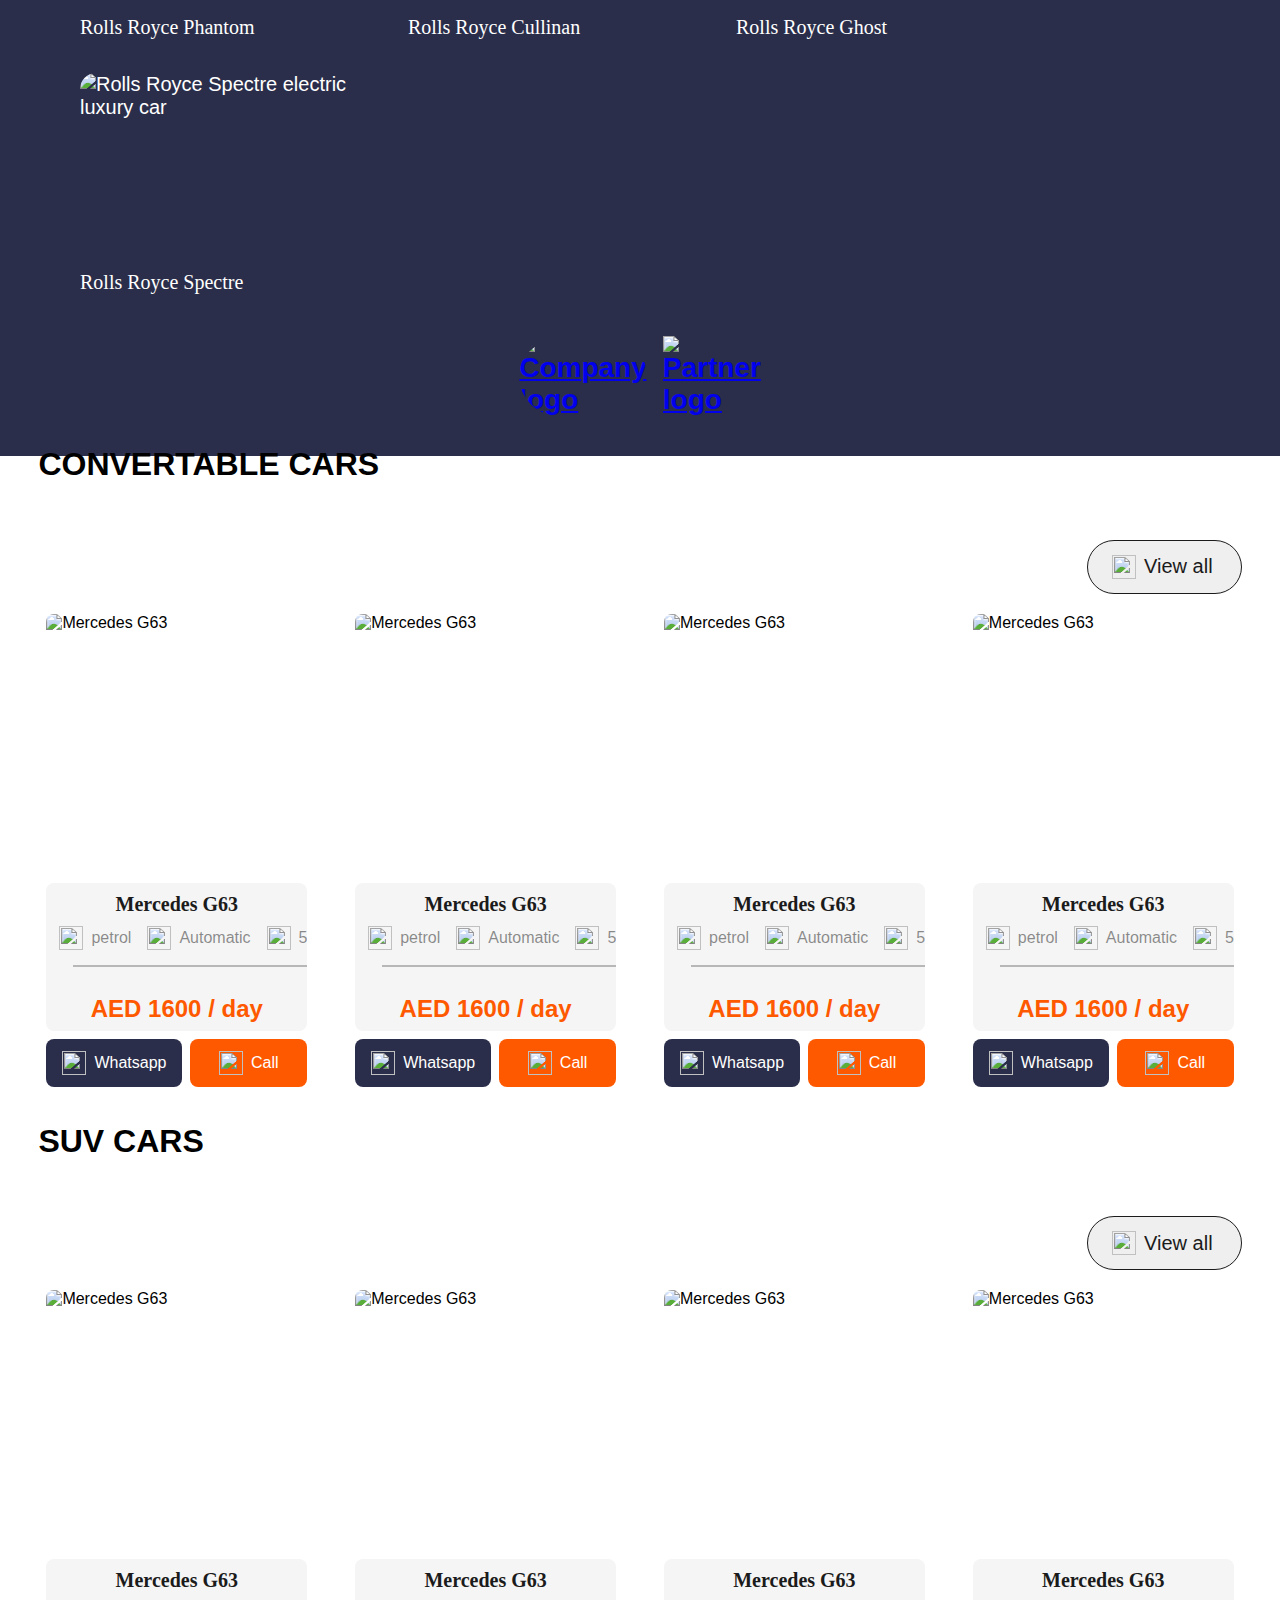
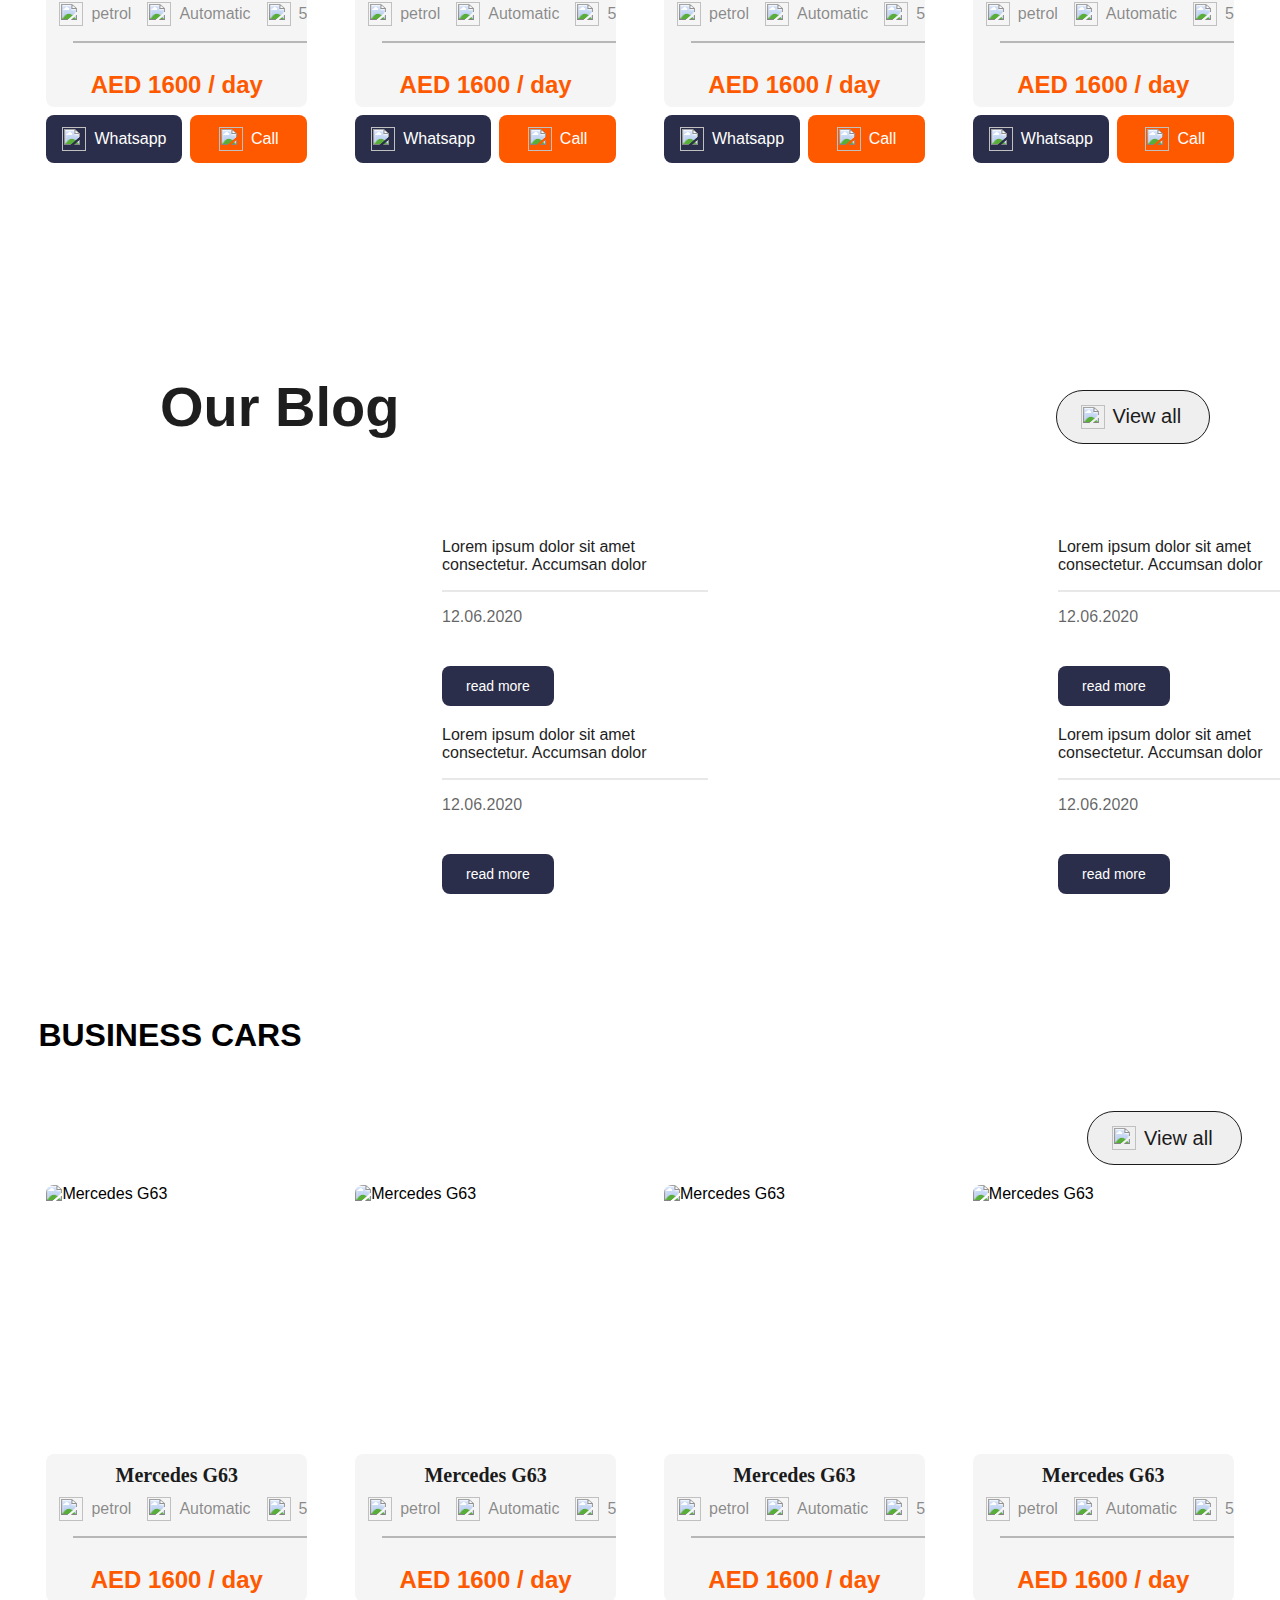
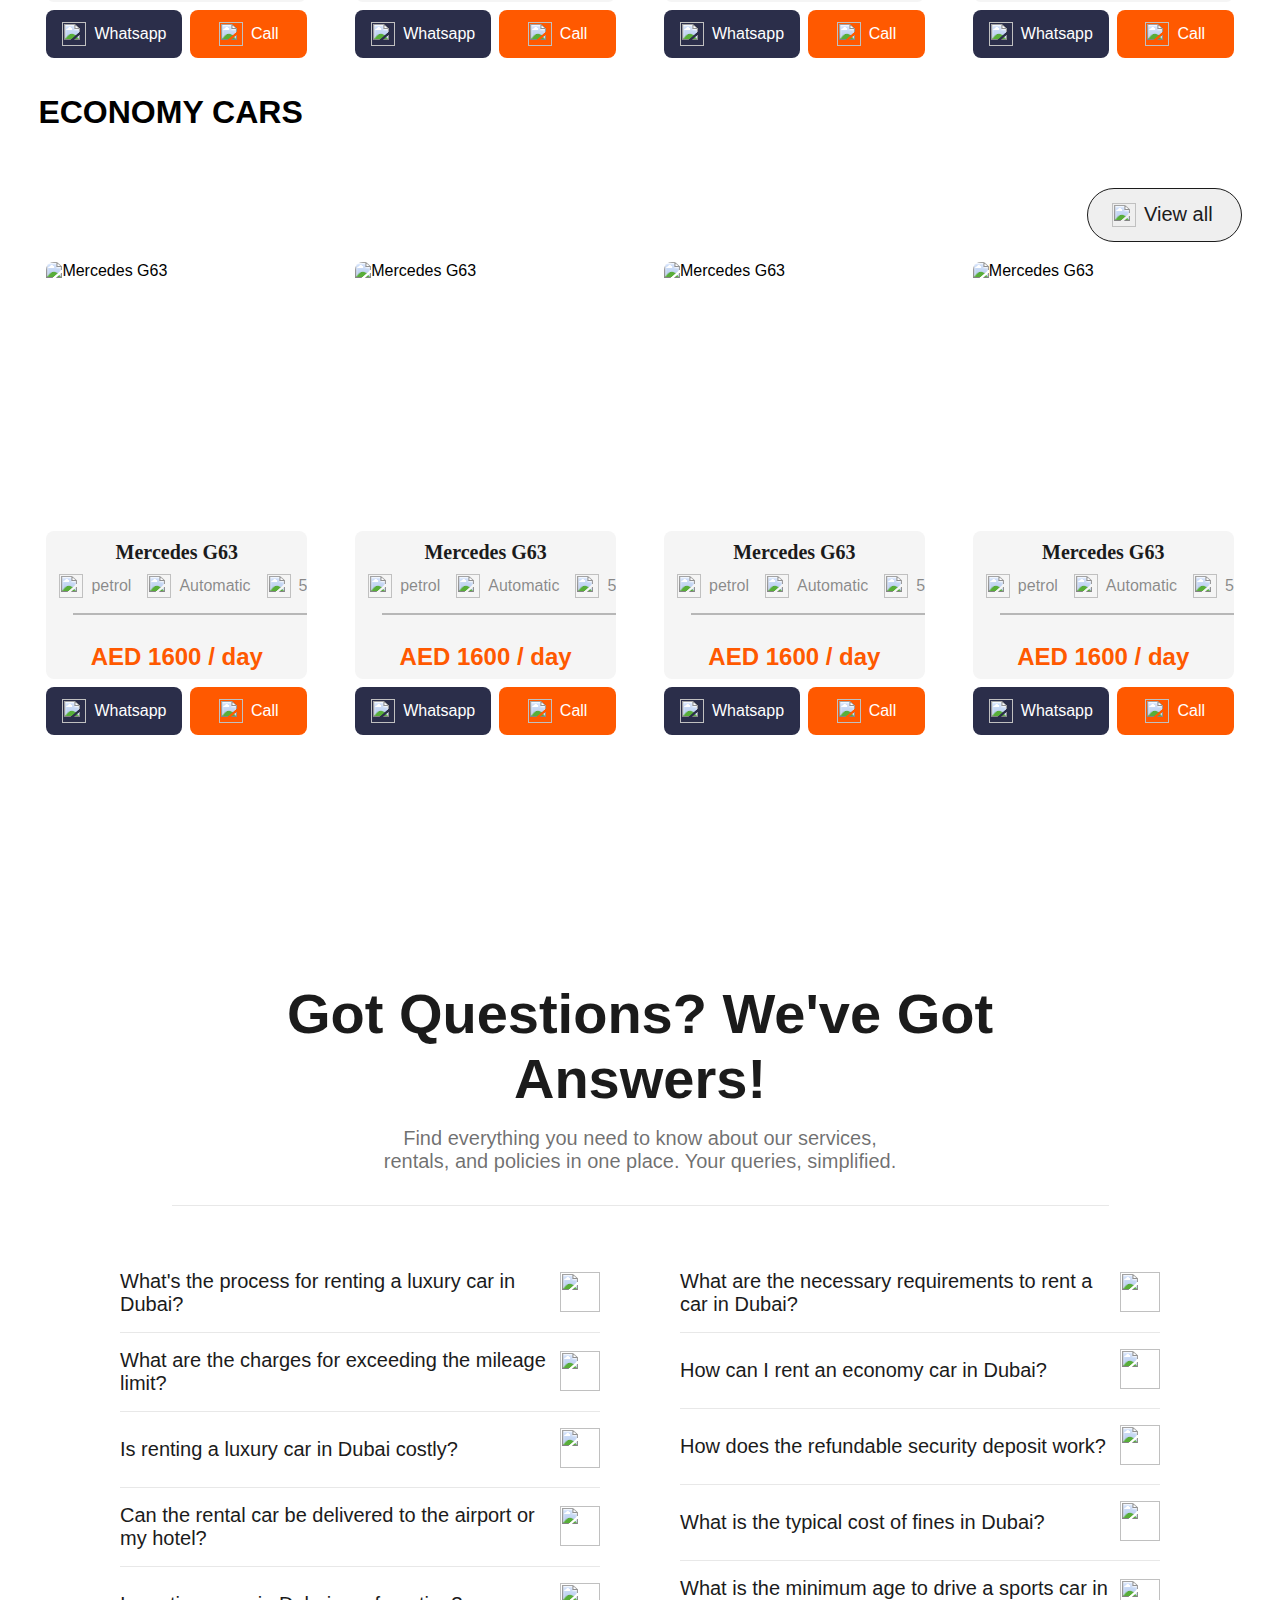
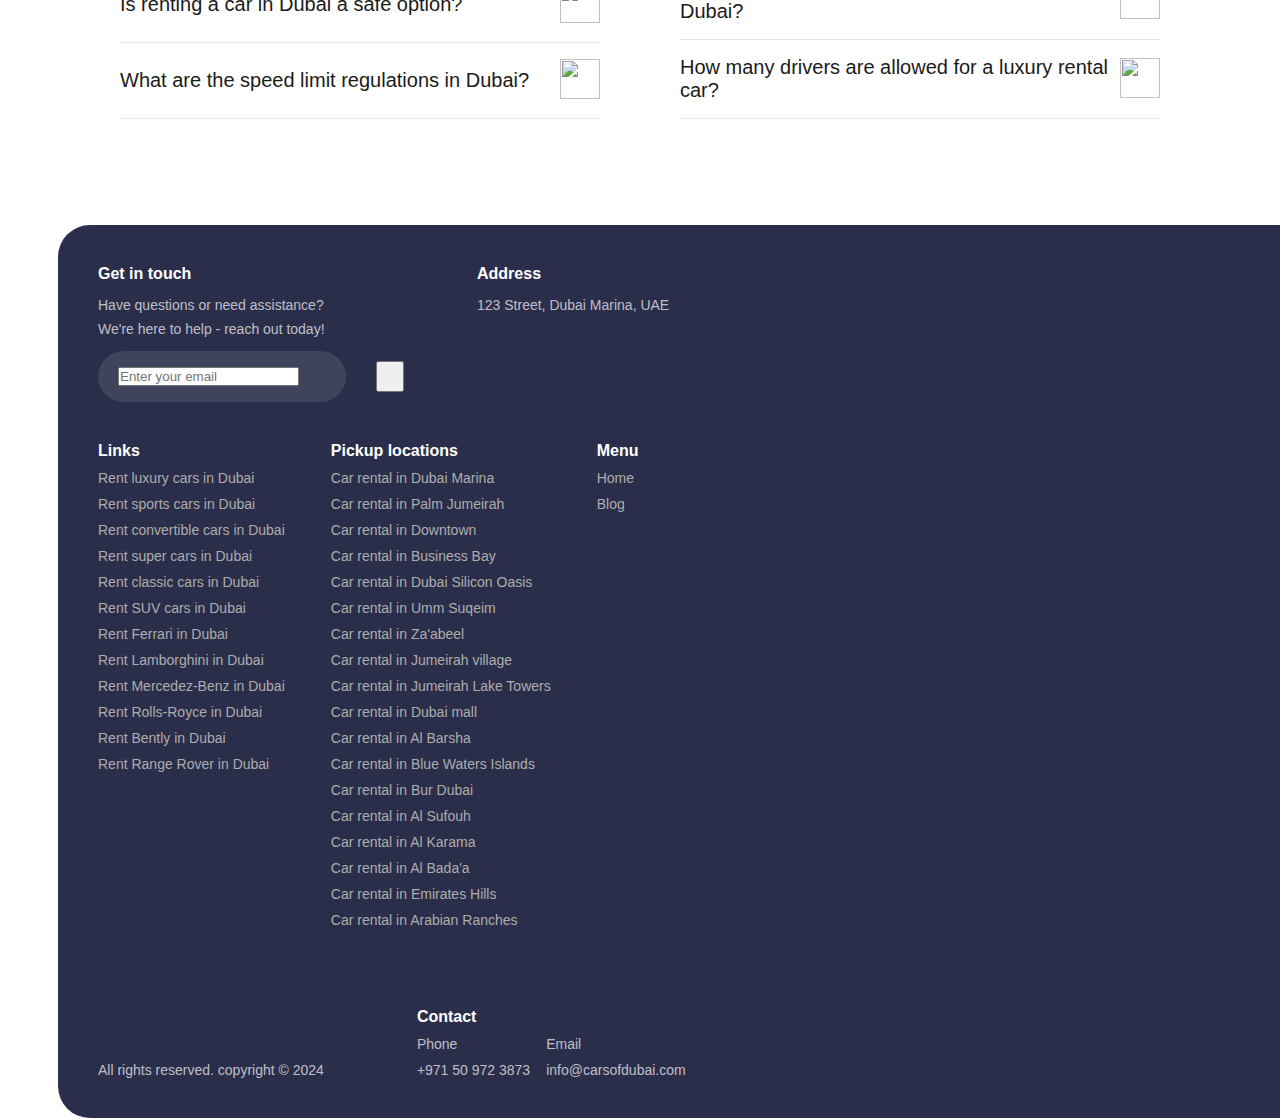
==== commit bf49cb78: "Add files via upload" ====
--- a/index.html
+++ b/index.html
@@ -8,7 +8,11 @@
     <link rel="stylesheet" href="styles/navbar.css">
     <link rel="stylesheet" href="./styles/search.css">
     <link rel="stylesheet" href="./styles/cars.css">
-    <script defer src="scripts/script.js"></script>
+    <link rel="stylesheet" href="./styles/blog.css">
+    <link rel="stylesheet" href="./styles/faq.css">
+    <link rel="stylesheet" href="./styles/footer.css">
+    <script defer src="scripts/model.js"></script>
+    <script defer src="scripts/make.js"></script>
 </head>
 <body>
     <nav class="navigation" aria-label="Main Navigation">
@@ -441,5 +445,1024 @@
         </div>
       </div>
     </section>
+  <!-- ///////////////////////////////////////////////////// -->
+  <section class="luxury-section" aria-labelledby="luxury-cars-title">
+    <div class="luxury-header">
+      <div class="luxury-content">
+        <div class="luxury-title-wrapper">
+          <h2 id="luxury-cars-title" class="luxury-title">Luxury cars collections</h2>
+          <p class="luxury-description">
+            Discover unparalleled comfort and style with our exclusive selection
+            of luxury vehicles, perfect for your premium journeys.
+          </p>
+        </div>
+        <div class="luxury-categories" role="list">
+          <div class="category-item category-item-active" role="listitem" tabindex="0">Rolls Royce</div>
+          <div class="category-item" role="listitem" tabindex="0">Bently</div>
+          <div class="category-item" role="listitem" tabindex="0">land rover</div>
+          <div class="category-item" role="listitem" tabindex="0">BMW</div>
+          <div class="category-item" role="listitem" tabindex="0">Mercedez Benz</div>
+          <div class="category-item" role="listitem" tabindex="0">Audi</div>
+        </div>
+      </div>
+      <button class="view-all-button">
+        <img src="https://cdn.builder.io/api/v1/image/assets/TEMP/bb00eff18b4ccaedb2aac0162b6a8b74e62b2edf17a271b37ac8a1f584069225?placeholderIfAbsent=true&apiKey=e9435bbe39be434486c9e988bf8506ff" alt="" class="view-all-icon" />
+        <span>View all</span>
+      </button>
+    </div>
+    <div class="car-gallery">
+      <div class="car-item">
+        <img src="https://cdn.builder.io/api/v1/image/assets/TEMP/11dcfc68e15d8052b8260734abcf5737a5fdf434a5b211902c51219d38408aa4?placeholderIfAbsent=true&apiKey=e9435bbe39be434486c9e988bf8506ff" alt="Rolls Royce Phantom luxury car" class="car-image2" />
+        <p class="car-name2">Rolls Royce Phantom</p>
+      </div>
+      <div class="car-item">
+        <img src="https://cdn.builder.io/api/v1/image/assets/TEMP/3bd7317df3ab76cab7acec55f137ada4bcf948be65da1f0746c4f82efc0cb713?placeholderIfAbsent=true&apiKey=e9435bbe39be434486c9e988bf8506ff" alt="Rolls Royce Cullinan luxury SUV" class="car-image2" />
+        <p class="car-name2">Rolls Royce Cullinan</p>
+      </div>
+      <div class="car-item">
+        <img src="https://cdn.builder.io/api/v1/image/assets/TEMP/1f4586c6c1ab1aec9a47943babfe3ef57cd86c22b735febb745209a22c371d59?placeholderIfAbsent=true&apiKey=e9435bbe39be434486c9e988bf8506ff" alt="Rolls Royce Ghost luxury sedan" class="car-image2" />
+        <p class="car-name2">Rolls Royce Ghost</p>
+      </div>
+      <div class="car-item">
+        <img src="https://cdn.builder.io/api/v1/image/assets/TEMP/ce954b7598c79dd5f61215df2817124c79792d0ba5d00dce0f9f6cc6a279d2ba?placeholderIfAbsent=true&apiKey=e9435bbe39be434486c9e988bf8506ff" alt="Rolls Royce Spectre electric luxury car" class="car-image2" />
+        <p class="car-name2">Rolls Royce Spectre</p>
+      </div>
+    </div>
+    <div class="footer-logos">
+      <div class="logo-container">
+        <a href="#"><img src="https://cdn.builder.io/api/v1/image/assets/TEMP/aeab58b540a75209f13fcece4bf86f03ec7bed68f25888892df5c2acbb55c96d?placeholderIfAbsent=true&apiKey=e9435bbe39be434486c9e988bf8506ff" alt="Company logo" class="logo-round" /></a>
+        <a href="#"><img src="https://cdn.builder.io/api/v1/image/assets/TEMP/4bfb781b8ebe4e55b9dca45e117f7659ea3ba15b4e957434d28e5c8888b29a22?placeholderIfAbsent=true&apiKey=e9435bbe39be434486c9e988bf8506ff" alt="Partner logo" class="logo-wide" /></a>
+      </div>
+    </div>
+  </section>
+  <!-- ///////////////////////////////////////////////////// -->
+   <section>
+    <section class="car-listings">
+      <div class="super-cars-section">
+        <header class="section-header">
+          <img src="https://cdn.builder.io/api/v1/image/assets/TEMP/5ea1379d996355a86f431ba02bbfa496ebc47c285ddfa7d49a4b3427b5323a14?placeholderIfAbsent=true&apiKey=e9435bbe39be434486c9e988bf8506ff" alt="" class="section-header-bg" aria-hidden="true">
+          <div class="section-header-content">
+            <h2 class="section-title2">Convertable Cars</h2>
+            <button class="view-all-btn">
+              <img src="https://cdn.builder.io/api/v1/image/assets/TEMP/bb00eff18b4ccaedb2aac0162b6a8b74e62b2edf17a271b37ac8a1f584069225?placeholderIfAbsent=true&apiKey=e9435bbe39be434486c9e988bf8506ff" alt="" class="view-all-icon" aria-hidden="true">
+              View all
+            </button>
+          </div>
+        </header>
+        <div class="car-grid">
+          <article class="car-card">
+            <img src="https://cdn.builder.io/api/v1/image/assets/TEMP/bcb6e7cd96d81bbc90d4710d684572ed436557013733405c8c81f2362cbdbe79?placeholderIfAbsent=true&apiKey=e9435bbe39be434486c9e988bf8506ff" alt="Mercedes G63" class="car-image">
+            <div class="car-details">
+              <h3 class="car-name">Mercedes G63</h3>
+              <div class="car-features">
+                <span class="feature">
+                  <img src="https://cdn.builder.io/api/v1/image/assets/TEMP/7134a62d479626d7e799c9cb76501c23a7a26a0d534810b509d847c5460441d0?placeholderIfAbsent=true&apiKey=e9435bbe39be434486c9e988bf8506ff" alt="" class="feature-icon" aria-hidden="true">
+                  petrol
+                </span>
+                <span class="feature">
+                  <img src="https://cdn.builder.io/api/v1/image/assets/TEMP/c6ae4e765c7a23f54e32e3ffcde371ab373641c45d40ad65690284cead7757fb?placeholderIfAbsent=true&apiKey=e9435bbe39be434486c9e988bf8506ff" alt="" class="feature-icon" aria-hidden="true">
+                  Automatic
+                </span>
+                <span class="feature">
+                  <img src="https://cdn.builder.io/api/v1/image/assets/TEMP/10c698fbde01fdca80202ffefae50b549b720f5bf4fd69b16ece1abe4f9d54a2?placeholderIfAbsent=true&apiKey=e9435bbe39be434486c9e988bf8506ff" alt="" class="feature-icon" aria-hidden="true">
+                  5
+                </span>
+              </div>
+              <div class="divider" aria-hidden="true"></div>
+              <p class="car-price">
+                <span class="visually-hidden">Price:</span>
+                AED 1600 <span class="price-period">/ day</span>
+              </p>
+            </div>
+            <div class="car-actions">
+              <a href="#" class="action-btn whatsapp-btn">
+                <img src="https://cdn.builder.io/api/v1/image/assets/TEMP/621c280a0b93b916f8694e6a3eb041f0dbea85db23ab0709a1667bfb798f3626?placeholderIfAbsent=true&apiKey=e9435bbe39be434486c9e988bf8506ff" alt="" class="action-icon" aria-hidden="true">
+                Whatsapp
+              </a>
+              <a href="#" class="action-btn call-btn">
+                <img src="https://cdn.builder.io/api/v1/image/assets/TEMP/8c3197950add968f2e9415d15fbf50ae449322b98f06d8171a1ae8ae929aa252?placeholderIfAbsent=true&apiKey=e9435bbe39be434486c9e988bf8506ff" alt="" class="action-icon" aria-hidden="true">
+                Call
+              </a>
+            </div>
+          </article>
+          <article class="car-card">
+            <img src="https://cdn.builder.io/api/v1/image/assets/TEMP/bcb6e7cd96d81bbc90d4710d684572ed436557013733405c8c81f2362cbdbe79?placeholderIfAbsent=true&apiKey=e9435bbe39be434486c9e988bf8506ff" alt="Mercedes G63" class="car-image">
+            <div class="car-details">
+              <h3 class="car-name">Mercedes G63</h3>
+              <div class="car-features">
+                <span class="feature">
+                  <img src="https://cdn.builder.io/api/v1/image/assets/TEMP/7134a62d479626d7e799c9cb76501c23a7a26a0d534810b509d847c5460441d0?placeholderIfAbsent=true&apiKey=e9435bbe39be434486c9e988bf8506ff" alt="" class="feature-icon" aria-hidden="true">
+                  petrol
+                </span>
+                <span class="feature">
+                  <img src="https://cdn.builder.io/api/v1/image/assets/TEMP/c6ae4e765c7a23f54e32e3ffcde371ab373641c45d40ad65690284cead7757fb?placeholderIfAbsent=true&apiKey=e9435bbe39be434486c9e988bf8506ff" alt="" class="feature-icon" aria-hidden="true">
+                  Automatic
+                </span>
+                <span class="feature">
+                  <img src="https://cdn.builder.io/api/v1/image/assets/TEMP/10c698fbde01fdca80202ffefae50b549b720f5bf4fd69b16ece1abe4f9d54a2?placeholderIfAbsent=true&apiKey=e9435bbe39be434486c9e988bf8506ff" alt="" class="feature-icon" aria-hidden="true">
+                  5
+                </span>
+              </div>
+              <div class="divider" aria-hidden="true"></div>
+              <p class="car-price">
+                <span class="visually-hidden">Price:</span>
+                AED 1600 <span class="price-period">/ day</span>
+              </p>
+            </div>
+            <div class="car-actions">
+              <a href="#" class="action-btn whatsapp-btn">
+                <img src="https://cdn.builder.io/api/v1/image/assets/TEMP/621c280a0b93b916f8694e6a3eb041f0dbea85db23ab0709a1667bfb798f3626?placeholderIfAbsent=true&apiKey=e9435bbe39be434486c9e988bf8506ff" alt="" class="action-icon" aria-hidden="true">
+                Whatsapp
+              </a>
+              <a href="#" class="action-btn call-btn">
+                <img src="https://cdn.builder.io/api/v1/image/assets/TEMP/8c3197950add968f2e9415d15fbf50ae449322b98f06d8171a1ae8ae929aa252?placeholderIfAbsent=true&apiKey=e9435bbe39be434486c9e988bf8506ff" alt="" class="action-icon" aria-hidden="true">
+                Call
+              </a>
+            </div>
+          </article>
+          <article class="car-card">
+            <img src="https://cdn.builder.io/api/v1/image/assets/TEMP/bcb6e7cd96d81bbc90d4710d684572ed436557013733405c8c81f2362cbdbe79?placeholderIfAbsent=true&apiKey=e9435bbe39be434486c9e988bf8506ff" alt="Mercedes G63" class="car-image">
+            <div class="car-details">
+              <h3 class="car-name">Mercedes G63</h3>
+              <div class="car-features">
+                <span class="feature">
+                  <img src="https://cdn.builder.io/api/v1/image/assets/TEMP/7134a62d479626d7e799c9cb76501c23a7a26a0d534810b509d847c5460441d0?placeholderIfAbsent=true&apiKey=e9435bbe39be434486c9e988bf8506ff" alt="" class="feature-icon" aria-hidden="true">
+                  petrol
+                </span>
+                <span class="feature">
+                  <img src="https://cdn.builder.io/api/v1/image/assets/TEMP/c6ae4e765c7a23f54e32e3ffcde371ab373641c45d40ad65690284cead7757fb?placeholderIfAbsent=true&apiKey=e9435bbe39be434486c9e988bf8506ff" alt="" class="feature-icon" aria-hidden="true">
+                  Automatic
+                </span>
+                <span class="feature">
+                  <img src="https://cdn.builder.io/api/v1/image/assets/TEMP/10c698fbde01fdca80202ffefae50b549b720f5bf4fd69b16ece1abe4f9d54a2?placeholderIfAbsent=true&apiKey=e9435bbe39be434486c9e988bf8506ff" alt="" class="feature-icon" aria-hidden="true">
+                  5
+                </span>
+              </div>
+              <div class="divider" aria-hidden="true"></div>
+              <p class="car-price">
+                <span class="visually-hidden">Price:</span>
+                AED 1600 <span class="price-period">/ day</span>
+              </p>
+            </div>
+            <div class="car-actions">
+              <a href="#" class="action-btn whatsapp-btn">
+                <img src="https://cdn.builder.io/api/v1/image/assets/TEMP/621c280a0b93b916f8694e6a3eb041f0dbea85db23ab0709a1667bfb798f3626?placeholderIfAbsent=true&apiKey=e9435bbe39be434486c9e988bf8506ff" alt="" class="action-icon" aria-hidden="true">
+                Whatsapp
+              </a>
+              <a href="#" class="action-btn call-btn">
+                <img src="https://cdn.builder.io/api/v1/image/assets/TEMP/8c3197950add968f2e9415d15fbf50ae449322b98f06d8171a1ae8ae929aa252?placeholderIfAbsent=true&apiKey=e9435bbe39be434486c9e988bf8506ff" alt="" class="action-icon" aria-hidden="true">
+                Call
+              </a>
+            </div>
+          </article>
+          <article class="car-card">
+            <img src="https://cdn.builder.io/api/v1/image/assets/TEMP/bcb6e7cd96d81bbc90d4710d684572ed436557013733405c8c81f2362cbdbe79?placeholderIfAbsent=true&apiKey=e9435bbe39be434486c9e988bf8506ff" alt="Mercedes G63" class="car-image">
+            <div class="car-details">
+              <h3 class="car-name">Mercedes G63</h3>
+              <div class="car-features">
+                <span class="feature">
+                  <img src="https://cdn.builder.io/api/v1/image/assets/TEMP/7134a62d479626d7e799c9cb76501c23a7a26a0d534810b509d847c5460441d0?placeholderIfAbsent=true&apiKey=e9435bbe39be434486c9e988bf8506ff" alt="" class="feature-icon" aria-hidden="true">
+                  petrol
+                </span>
+                <span class="feature">
+                  <img src="https://cdn.builder.io/api/v1/image/assets/TEMP/c6ae4e765c7a23f54e32e3ffcde371ab373641c45d40ad65690284cead7757fb?placeholderIfAbsent=true&apiKey=e9435bbe39be434486c9e988bf8506ff" alt="" class="feature-icon" aria-hidden="true">
+                  Automatic
+                </span>
+                <span class="feature">
+                  <img src="https://cdn.builder.io/api/v1/image/assets/TEMP/10c698fbde01fdca80202ffefae50b549b720f5bf4fd69b16ece1abe4f9d54a2?placeholderIfAbsent=true&apiKey=e9435bbe39be434486c9e988bf8506ff" alt="" class="feature-icon" aria-hidden="true">
+                  5
+                </span>
+              </div>
+              <div class="divider" aria-hidden="true"></div>
+              <p class="car-price">
+                <span class="visually-hidden">Price:</span>
+                AED 1600 <span class="price-period">/ day</span>
+              </p>
+            </div>
+            <div class="car-actions">
+              <a href="#" class="action-btn whatsapp-btn">
+                <img src="https://cdn.builder.io/api/v1/image/assets/TEMP/621c280a0b93b916f8694e6a3eb041f0dbea85db23ab0709a1667bfb798f3626?placeholderIfAbsent=true&apiKey=e9435bbe39be434486c9e988bf8506ff" alt="" class="action-icon" aria-hidden="true">
+                Whatsapp
+              </a>
+              <a href="#" class="action-btn call-btn">
+                <img src="https://cdn.builder.io/api/v1/image/assets/TEMP/8c3197950add968f2e9415d15fbf50ae449322b98f06d8171a1ae8ae929aa252?placeholderIfAbsent=true&apiKey=e9435bbe39be434486c9e988bf8506ff" alt="" class="action-icon" aria-hidden="true">
+                Call
+              </a>
+            </div>
+          </article>
+        </div>
+      </div>
+   </section>
+   <!-- /////////////////////////////////////////////////// -->
+   <section>
+    <section class="car-listings">
+      <div class="super-cars-section">
+        <header class="section-header">
+          <img src="https://cdn.builder.io/api/v1/image/assets/TEMP/dece816d059662467d0fc4eb47a76adbbe4448d3b6714572294d71a7d1711697?placeholderIfAbsent=true&apiKey=e9435bbe39be434486c9e988bf8506ff" alt="" class="section-header-bg" aria-hidden="true">
+          <div class="section-header-content">
+            <h2 class="section-title2">SUV Cars</h2>
+            <button class="view-all-btn">
+              <img src="https://cdn.builder.io/api/v1/image/assets/TEMP/bb00eff18b4ccaedb2aac0162b6a8b74e62b2edf17a271b37ac8a1f584069225?placeholderIfAbsent=true&apiKey=e9435bbe39be434486c9e988bf8506ff" alt="" class="view-all-icon" aria-hidden="true">
+              View all
+            </button>
+          </div>
+        </header>
+        <div class="car-grid">
+          <article class="car-card">
+            <img src="https://cdn.builder.io/api/v1/image/assets/TEMP/bcb6e7cd96d81bbc90d4710d684572ed436557013733405c8c81f2362cbdbe79?placeholderIfAbsent=true&apiKey=e9435bbe39be434486c9e988bf8506ff" alt="Mercedes G63" class="car-image">
+            <div class="car-details">
+              <h3 class="car-name">Mercedes G63</h3>
+              <div class="car-features">
+                <span class="feature">
+                  <img src="https://cdn.builder.io/api/v1/image/assets/TEMP/7134a62d479626d7e799c9cb76501c23a7a26a0d534810b509d847c5460441d0?placeholderIfAbsent=true&apiKey=e9435bbe39be434486c9e988bf8506ff" alt="" class="feature-icon" aria-hidden="true">
+                  petrol
+                </span>
+                <span class="feature">
+                  <img src="https://cdn.builder.io/api/v1/image/assets/TEMP/c6ae4e765c7a23f54e32e3ffcde371ab373641c45d40ad65690284cead7757fb?placeholderIfAbsent=true&apiKey=e9435bbe39be434486c9e988bf8506ff" alt="" class="feature-icon" aria-hidden="true">
+                  Automatic
+                </span>
+                <span class="feature">
+                  <img src="https://cdn.builder.io/api/v1/image/assets/TEMP/10c698fbde01fdca80202ffefae50b549b720f5bf4fd69b16ece1abe4f9d54a2?placeholderIfAbsent=true&apiKey=e9435bbe39be434486c9e988bf8506ff" alt="" class="feature-icon" aria-hidden="true">
+                  5
+                </span>
+              </div>
+              <div class="divider" aria-hidden="true"></div>
+              <p class="car-price">
+                <span class="visually-hidden">Price:</span>
+                AED 1600 <span class="price-period">/ day</span>
+              </p>
+            </div>
+            <div class="car-actions">
+              <a href="#" class="action-btn whatsapp-btn">
+                <img src="https://cdn.builder.io/api/v1/image/assets/TEMP/621c280a0b93b916f8694e6a3eb041f0dbea85db23ab0709a1667bfb798f3626?placeholderIfAbsent=true&apiKey=e9435bbe39be434486c9e988bf8506ff" alt="" class="action-icon" aria-hidden="true">
+                Whatsapp
+              </a>
+              <a href="#" class="action-btn call-btn">
+                <img src="https://cdn.builder.io/api/v1/image/assets/TEMP/8c3197950add968f2e9415d15fbf50ae449322b98f06d8171a1ae8ae929aa252?placeholderIfAbsent=true&apiKey=e9435bbe39be434486c9e988bf8506ff" alt="" class="action-icon" aria-hidden="true">
+                Call
+              </a>
+            </div>
+          </article>
+          <article class="car-card">
+            <img src="https://cdn.builder.io/api/v1/image/assets/TEMP/bcb6e7cd96d81bbc90d4710d684572ed436557013733405c8c81f2362cbdbe79?placeholderIfAbsent=true&apiKey=e9435bbe39be434486c9e988bf8506ff" alt="Mercedes G63" class="car-image">
+            <div class="car-details">
+              <h3 class="car-name">Mercedes G63</h3>
+              <div class="car-features">
+                <span class="feature">
+                  <img src="https://cdn.builder.io/api/v1/image/assets/TEMP/7134a62d479626d7e799c9cb76501c23a7a26a0d534810b509d847c5460441d0?placeholderIfAbsent=true&apiKey=e9435bbe39be434486c9e988bf8506ff" alt="" class="feature-icon" aria-hidden="true">
+                  petrol
+                </span>
+                <span class="feature">
+                  <img src="https://cdn.builder.io/api/v1/image/assets/TEMP/c6ae4e765c7a23f54e32e3ffcde371ab373641c45d40ad65690284cead7757fb?placeholderIfAbsent=true&apiKey=e9435bbe39be434486c9e988bf8506ff" alt="" class="feature-icon" aria-hidden="true">
+                  Automatic
+                </span>
+                <span class="feature">
+                  <img src="https://cdn.builder.io/api/v1/image/assets/TEMP/10c698fbde01fdca80202ffefae50b549b720f5bf4fd69b16ece1abe4f9d54a2?placeholderIfAbsent=true&apiKey=e9435bbe39be434486c9e988bf8506ff" alt="" class="feature-icon" aria-hidden="true">
+                  5
+                </span>
+              </div>
+              <div class="divider" aria-hidden="true"></div>
+              <p class="car-price">
+                <span class="visually-hidden">Price:</span>
+                AED 1600 <span class="price-period">/ day</span>
+              </p>
+            </div>
+            <div class="car-actions">
+              <a href="#" class="action-btn whatsapp-btn">
+                <img src="https://cdn.builder.io/api/v1/image/assets/TEMP/621c280a0b93b916f8694e6a3eb041f0dbea85db23ab0709a1667bfb798f3626?placeholderIfAbsent=true&apiKey=e9435bbe39be434486c9e988bf8506ff" alt="" class="action-icon" aria-hidden="true">
+                Whatsapp
+              </a>
+              <a href="#" class="action-btn call-btn">
+                <img src="https://cdn.builder.io/api/v1/image/assets/TEMP/8c3197950add968f2e9415d15fbf50ae449322b98f06d8171a1ae8ae929aa252?placeholderIfAbsent=true&apiKey=e9435bbe39be434486c9e988bf8506ff" alt="" class="action-icon" aria-hidden="true">
+                Call
+              </a>
+            </div>
+          </article>
+          <article class="car-card">
+            <img src="https://cdn.builder.io/api/v1/image/assets/TEMP/bcb6e7cd96d81bbc90d4710d684572ed436557013733405c8c81f2362cbdbe79?placeholderIfAbsent=true&apiKey=e9435bbe39be434486c9e988bf8506ff" alt="Mercedes G63" class="car-image">
+            <div class="car-details">
+              <h3 class="car-name">Mercedes G63</h3>
+              <div class="car-features">
+                <span class="feature">
+                  <img src="https://cdn.builder.io/api/v1/image/assets/TEMP/7134a62d479626d7e799c9cb76501c23a7a26a0d534810b509d847c5460441d0?placeholderIfAbsent=true&apiKey=e9435bbe39be434486c9e988bf8506ff" alt="" class="feature-icon" aria-hidden="true">
+                  petrol
+                </span>
+                <span class="feature">
+                  <img src="https://cdn.builder.io/api/v1/image/assets/TEMP/c6ae4e765c7a23f54e32e3ffcde371ab373641c45d40ad65690284cead7757fb?placeholderIfAbsent=true&apiKey=e9435bbe39be434486c9e988bf8506ff" alt="" class="feature-icon" aria-hidden="true">
+                  Automatic
+                </span>
+                <span class="feature">
+                  <img src="https://cdn.builder.io/api/v1/image/assets/TEMP/10c698fbde01fdca80202ffefae50b549b720f5bf4fd69b16ece1abe4f9d54a2?placeholderIfAbsent=true&apiKey=e9435bbe39be434486c9e988bf8506ff" alt="" class="feature-icon" aria-hidden="true">
+                  5
+                </span>
+              </div>
+              <div class="divider" aria-hidden="true"></div>
+              <p class="car-price">
+                <span class="visually-hidden">Price:</span>
+                AED 1600 <span class="price-period">/ day</span>
+              </p>
+            </div>
+            <div class="car-actions">
+              <a href="#" class="action-btn whatsapp-btn">
+                <img src="https://cdn.builder.io/api/v1/image/assets/TEMP/621c280a0b93b916f8694e6a3eb041f0dbea85db23ab0709a1667bfb798f3626?placeholderIfAbsent=true&apiKey=e9435bbe39be434486c9e988bf8506ff" alt="" class="action-icon" aria-hidden="true">
+                Whatsapp
+              </a>
+              <a href="#" class="action-btn call-btn">
+                <img src="https://cdn.builder.io/api/v1/image/assets/TEMP/8c3197950add968f2e9415d15fbf50ae449322b98f06d8171a1ae8ae929aa252?placeholderIfAbsent=true&apiKey=e9435bbe39be434486c9e988bf8506ff" alt="" class="action-icon" aria-hidden="true">
+                Call
+              </a>
+            </div>
+          </article>
+          <article class="car-card">
+            <img src="https://cdn.builder.io/api/v1/image/assets/TEMP/bcb6e7cd96d81bbc90d4710d684572ed436557013733405c8c81f2362cbdbe79?placeholderIfAbsent=true&apiKey=e9435bbe39be434486c9e988bf8506ff" alt="Mercedes G63" class="car-image">
+            <div class="car-details">
+              <h3 class="car-name">Mercedes G63</h3>
+              <div class="car-features">
+                <span class="feature">
+                  <img src="https://cdn.builder.io/api/v1/image/assets/TEMP/7134a62d479626d7e799c9cb76501c23a7a26a0d534810b509d847c5460441d0?placeholderIfAbsent=true&apiKey=e9435bbe39be434486c9e988bf8506ff" alt="" class="feature-icon" aria-hidden="true">
+                  petrol
+                </span>
+                <span class="feature">
+                  <img src="https://cdn.builder.io/api/v1/image/assets/TEMP/c6ae4e765c7a23f54e32e3ffcde371ab373641c45d40ad65690284cead7757fb?placeholderIfAbsent=true&apiKey=e9435bbe39be434486c9e988bf8506ff" alt="" class="feature-icon" aria-hidden="true">
+                  Automatic
+                </span>
+                <span class="feature">
+                  <img src="https://cdn.builder.io/api/v1/image/assets/TEMP/10c698fbde01fdca80202ffefae50b549b720f5bf4fd69b16ece1abe4f9d54a2?placeholderIfAbsent=true&apiKey=e9435bbe39be434486c9e988bf8506ff" alt="" class="feature-icon" aria-hidden="true">
+                  5
+                </span>
+              </div>
+              <div class="divider" aria-hidden="true"></div>
+              <p class="car-price">
+                <span class="visually-hidden">Price:</span>
+                AED 1600 <span class="price-period">/ day</span>
+              </p>
+            </div>
+            <div class="car-actions">
+              <a href="#" class="action-btn whatsapp-btn">
+                <img src="https://cdn.builder.io/api/v1/image/assets/TEMP/621c280a0b93b916f8694e6a3eb041f0dbea85db23ab0709a1667bfb798f3626?placeholderIfAbsent=true&apiKey=e9435bbe39be434486c9e988bf8506ff" alt="" class="action-icon" aria-hidden="true">
+                Whatsapp
+              </a>
+              <a href="#" class="action-btn call-btn">
+                <img src="https://cdn.builder.io/api/v1/image/assets/TEMP/8c3197950add968f2e9415d15fbf50ae449322b98f06d8171a1ae8ae929aa252?placeholderIfAbsent=true&apiKey=e9435bbe39be434486c9e988bf8506ff" alt="" class="action-icon" aria-hidden="true">
+                Call
+              </a>
+            </div>
+          </article>
+        </div>
+      </div>
+   </section>
+   <!-- //////////////////////BLOG SECTION///////////////// -->
+   <section class="blog-section">
+    <header class="blog-header">
+      <h2 class="blog-title">our blog</h2>
+      <div class="section-header-content">
+      <button class="view-all-btn" style="margin-left: 41rem;">
+        <img src="https://cdn.builder.io/api/v1/image/assets/TEMP/bb00eff18b4ccaedb2aac0162b6a8b74e62b2edf17a271b37ac8a1f584069225?placeholderIfAbsent=true&apiKey=e9435bbe39be434486c9e988bf8506ff" alt="" class="view-all-icon" aria-hidden="true">
+        View all
+      </button>
+    </div>
+    </header>
+    <div class="blog-content">
+      <div class="blog-row">
+        <article class="blog-item">
+          <img
+            loading="lazy"
+            src="https://cdn.builder.io/api/v1/image/assets/TEMP/5df83af96a9de3b6c2dbd67d849b4e306b319cfa28f6d6a6010c596d73ab1906?placeholderIfAbsent=true&apiKey=e9435bbe39be434486c9e988bf8506ff"
+            class="blog-image"
+            alt="Blog post image"
+          />
+          <div class="blog-details">
+            <div class="blog-text">
+              <p class="blog-description">
+                Lorem ipsum dolor sit amet consectetur. Accumsan dolor
+              </p>
+              <div class="blog-divider" aria-hidden="true"></div>
+              <time class="blog-date">12.06.2020</time>
+            </div>
+            <a href="#" class="read-more-btn">read more</a>
+          </div>
+        </article>
+        <article class="blog-item">
+          <img
+            loading="lazy"
+            src="https://cdn.builder.io/api/v1/image/assets/TEMP/1d7483d3819cd8594fd1598e3b17f7cac148324672e5d1c1631760df6f2a4cdc?placeholderIfAbsent=true&apiKey=e9435bbe39be434486c9e988bf8506ff"
+            class="blog-image"
+            alt="Blog post image"
+          />
+          <div class="blog-details">
+            <div class="blog-text">
+              <p class="blog-description">
+                Lorem ipsum dolor sit amet consectetur. Accumsan dolor
+              </p>
+              <div class="blog-divider" aria-hidden="true"></div>
+              <time class="blog-date">12.06.2020</time>
+            </div>
+            <a href="#" class="read-more-btn">read more</a>
+          </div>
+        </article>
+      </div>
+      <div class="blog-row">
+        <article class="blog-item">
+          <img
+            loading="lazy"
+            src="https://cdn.builder.io/api/v1/image/assets/TEMP/d5cb103edc80dfd8d152b4613b9237bd8c14d0e2183c636b3f2ef14f63d5991d?placeholderIfAbsent=true&apiKey=e9435bbe39be434486c9e988bf8506ff"
+            class="blog-image"
+            alt="Blog post image"
+          />
+          <div class="blog-details">
+            <div class="blog-text">
+              <p class="blog-description">
+                Lorem ipsum dolor sit amet consectetur. Accumsan dolor
+              </p>
+              <div class="blog-divider" aria-hidden="true"></div>
+              <time class="blog-date">12.06.2020</time>
+            </div>
+            <a href="#" class="read-more-btn">read more</a>
+          </div>
+        </article>
+        <article class="blog-item">
+          <img
+            loading="lazy"
+            src="https://cdn.builder.io/api/v1/image/assets/TEMP/bf89c239cf607ebd3df4893adedd3af09fe5057dd2d9b84dfbf47e583a5dc3ba?placeholderIfAbsent=true&apiKey=e9435bbe39be434486c9e988bf8506ff"
+            class="blog-image"
+            alt="Blog post image"
+          />
+          <div class="blog-details">
+            <div class="blog-text">
+              <p class="blog-description">
+                Lorem ipsum dolor sit amet consectetur. Accumsan dolor
+              </p>
+              <div class="blog-divider" aria-hidden="true"></div>
+              <time class="blog-date">12.06.2020</time>
+            </div>
+            <a href="#" class="read-more-btn">read more</a>
+          </div>
+        </article>
+      </div>
+    </div>
+  </section>
+  <!-- ///////////////////////////////////////////////////// -->
+  <section>
+    <section class="car-listings">
+      <div class="super-cars-section">
+        <header class="section-header">
+          <img src="https://cdn.builder.io/api/v1/image/assets/TEMP/f12dbd652c56e118aa2aee154be73197532f670056206d468b6ebd7ff62b9e16?placeholderIfAbsent=true&apiKey=e9435bbe39be434486c9e988bf8506ff" alt="" class="section-header-bg" aria-hidden="true">
+          <div class="section-header-content">
+            <h2 class="section-title2">Business Cars</h2>
+            <button class="view-all-btn">
+              <img src="https://cdn.builder.io/api/v1/image/assets/TEMP/bb00eff18b4ccaedb2aac0162b6a8b74e62b2edf17a271b37ac8a1f584069225?placeholderIfAbsent=true&apiKey=e9435bbe39be434486c9e988bf8506ff" alt="" class="view-all-icon" aria-hidden="true">
+              View all
+            </button>
+          </div>
+        </header>
+        <div class="car-grid">
+          <article class="car-card">
+            <img src="https://cdn.builder.io/api/v1/image/assets/TEMP/bcb6e7cd96d81bbc90d4710d684572ed436557013733405c8c81f2362cbdbe79?placeholderIfAbsent=true&apiKey=e9435bbe39be434486c9e988bf8506ff" alt="Mercedes G63" class="car-image">
+            <div class="car-details">
+              <h3 class="car-name">Mercedes G63</h3>
+              <div class="car-features">
+                <span class="feature">
+                  <img src="https://cdn.builder.io/api/v1/image/assets/TEMP/7134a62d479626d7e799c9cb76501c23a7a26a0d534810b509d847c5460441d0?placeholderIfAbsent=true&apiKey=e9435bbe39be434486c9e988bf8506ff" alt="" class="feature-icon" aria-hidden="true">
+                  petrol
+                </span>
+                <span class="feature">
+                  <img src="https://cdn.builder.io/api/v1/image/assets/TEMP/c6ae4e765c7a23f54e32e3ffcde371ab373641c45d40ad65690284cead7757fb?placeholderIfAbsent=true&apiKey=e9435bbe39be434486c9e988bf8506ff" alt="" class="feature-icon" aria-hidden="true">
+                  Automatic
+                </span>
+                <span class="feature">
+                  <img src="https://cdn.builder.io/api/v1/image/assets/TEMP/10c698fbde01fdca80202ffefae50b549b720f5bf4fd69b16ece1abe4f9d54a2?placeholderIfAbsent=true&apiKey=e9435bbe39be434486c9e988bf8506ff" alt="" class="feature-icon" aria-hidden="true">
+                  5
+                </span>
+              </div>
+              <div class="divider" aria-hidden="true"></div>
+              <p class="car-price">
+                <span class="visually-hidden">Price:</span>
+                AED 1600 <span class="price-period">/ day</span>
+              </p>
+            </div>
+            <div class="car-actions">
+              <a href="#" class="action-btn whatsapp-btn">
+                <img src="https://cdn.builder.io/api/v1/image/assets/TEMP/621c280a0b93b916f8694e6a3eb041f0dbea85db23ab0709a1667bfb798f3626?placeholderIfAbsent=true&apiKey=e9435bbe39be434486c9e988bf8506ff" alt="" class="action-icon" aria-hidden="true">
+                Whatsapp
+              </a>
+              <a href="#" class="action-btn call-btn">
+                <img src="https://cdn.builder.io/api/v1/image/assets/TEMP/8c3197950add968f2e9415d15fbf50ae449322b98f06d8171a1ae8ae929aa252?placeholderIfAbsent=true&apiKey=e9435bbe39be434486c9e988bf8506ff" alt="" class="action-icon" aria-hidden="true">
+                Call
+              </a>
+            </div>
+          </article>
+          <article class="car-card">
+            <img src="https://cdn.builder.io/api/v1/image/assets/TEMP/bcb6e7cd96d81bbc90d4710d684572ed436557013733405c8c81f2362cbdbe79?placeholderIfAbsent=true&apiKey=e9435bbe39be434486c9e988bf8506ff" alt="Mercedes G63" class="car-image">
+            <div class="car-details">
+              <h3 class="car-name">Mercedes G63</h3>
+              <div class="car-features">
+                <span class="feature">
+                  <img src="https://cdn.builder.io/api/v1/image/assets/TEMP/7134a62d479626d7e799c9cb76501c23a7a26a0d534810b509d847c5460441d0?placeholderIfAbsent=true&apiKey=e9435bbe39be434486c9e988bf8506ff" alt="" class="feature-icon" aria-hidden="true">
+                  petrol
+                </span>
+                <span class="feature">
+                  <img src="https://cdn.builder.io/api/v1/image/assets/TEMP/c6ae4e765c7a23f54e32e3ffcde371ab373641c45d40ad65690284cead7757fb?placeholderIfAbsent=true&apiKey=e9435bbe39be434486c9e988bf8506ff" alt="" class="feature-icon" aria-hidden="true">
+                  Automatic
+                </span>
+                <span class="feature">
+                  <img src="https://cdn.builder.io/api/v1/image/assets/TEMP/10c698fbde01fdca80202ffefae50b549b720f5bf4fd69b16ece1abe4f9d54a2?placeholderIfAbsent=true&apiKey=e9435bbe39be434486c9e988bf8506ff" alt="" class="feature-icon" aria-hidden="true">
+                  5
+                </span>
+              </div>
+              <div class="divider" aria-hidden="true"></div>
+              <p class="car-price">
+                <span class="visually-hidden">Price:</span>
+                AED 1600 <span class="price-period">/ day</span>
+              </p>
+            </div>
+            <div class="car-actions">
+              <a href="#" class="action-btn whatsapp-btn">
+                <img src="https://cdn.builder.io/api/v1/image/assets/TEMP/621c280a0b93b916f8694e6a3eb041f0dbea85db23ab0709a1667bfb798f3626?placeholderIfAbsent=true&apiKey=e9435bbe39be434486c9e988bf8506ff" alt="" class="action-icon" aria-hidden="true">
+                Whatsapp
+              </a>
+              <a href="#" class="action-btn call-btn">
+                <img src="https://cdn.builder.io/api/v1/image/assets/TEMP/8c3197950add968f2e9415d15fbf50ae449322b98f06d8171a1ae8ae929aa252?placeholderIfAbsent=true&apiKey=e9435bbe39be434486c9e988bf8506ff" alt="" class="action-icon" aria-hidden="true">
+                Call
+              </a>
+            </div>
+          </article>
+          <article class="car-card">
+            <img src="https://cdn.builder.io/api/v1/image/assets/TEMP/bcb6e7cd96d81bbc90d4710d684572ed436557013733405c8c81f2362cbdbe79?placeholderIfAbsent=true&apiKey=e9435bbe39be434486c9e988bf8506ff" alt="Mercedes G63" class="car-image">
+            <div class="car-details">
+              <h3 class="car-name">Mercedes G63</h3>
+              <div class="car-features">
+                <span class="feature">
+                  <img src="https://cdn.builder.io/api/v1/image/assets/TEMP/7134a62d479626d7e799c9cb76501c23a7a26a0d534810b509d847c5460441d0?placeholderIfAbsent=true&apiKey=e9435bbe39be434486c9e988bf8506ff" alt="" class="feature-icon" aria-hidden="true">
+                  petrol
+                </span>
+                <span class="feature">
+                  <img src="https://cdn.builder.io/api/v1/image/assets/TEMP/c6ae4e765c7a23f54e32e3ffcde371ab373641c45d40ad65690284cead7757fb?placeholderIfAbsent=true&apiKey=e9435bbe39be434486c9e988bf8506ff" alt="" class="feature-icon" aria-hidden="true">
+                  Automatic
+                </span>
+                <span class="feature">
+                  <img src="https://cdn.builder.io/api/v1/image/assets/TEMP/10c698fbde01fdca80202ffefae50b549b720f5bf4fd69b16ece1abe4f9d54a2?placeholderIfAbsent=true&apiKey=e9435bbe39be434486c9e988bf8506ff" alt="" class="feature-icon" aria-hidden="true">
+                  5
+                </span>
+              </div>
+              <div class="divider" aria-hidden="true"></div>
+              <p class="car-price">
+                <span class="visually-hidden">Price:</span>
+                AED 1600 <span class="price-period">/ day</span>
+              </p>
+            </div>
+            <div class="car-actions">
+              <a href="#" class="action-btn whatsapp-btn">
+                <img src="https://cdn.builder.io/api/v1/image/assets/TEMP/621c280a0b93b916f8694e6a3eb041f0dbea85db23ab0709a1667bfb798f3626?placeholderIfAbsent=true&apiKey=e9435bbe39be434486c9e988bf8506ff" alt="" class="action-icon" aria-hidden="true">
+                Whatsapp
+              </a>
+              <a href="#" class="action-btn call-btn">
+                <img src="https://cdn.builder.io/api/v1/image/assets/TEMP/8c3197950add968f2e9415d15fbf50ae449322b98f06d8171a1ae8ae929aa252?placeholderIfAbsent=true&apiKey=e9435bbe39be434486c9e988bf8506ff" alt="" class="action-icon" aria-hidden="true">
+                Call
+              </a>
+            </div>
+          </article>
+          <article class="car-card">
+            <img src="https://cdn.builder.io/api/v1/image/assets/TEMP/bcb6e7cd96d81bbc90d4710d684572ed436557013733405c8c81f2362cbdbe79?placeholderIfAbsent=true&apiKey=e9435bbe39be434486c9e988bf8506ff" alt="Mercedes G63" class="car-image">
+            <div class="car-details">
+              <h3 class="car-name">Mercedes G63</h3>
+              <div class="car-features">
+                <span class="feature">
+                  <img src="https://cdn.builder.io/api/v1/image/assets/TEMP/7134a62d479626d7e799c9cb76501c23a7a26a0d534810b509d847c5460441d0?placeholderIfAbsent=true&apiKey=e9435bbe39be434486c9e988bf8506ff" alt="" class="feature-icon" aria-hidden="true">
+                  petrol
+                </span>
+                <span class="feature">
+                  <img src="https://cdn.builder.io/api/v1/image/assets/TEMP/c6ae4e765c7a23f54e32e3ffcde371ab373641c45d40ad65690284cead7757fb?placeholderIfAbsent=true&apiKey=e9435bbe39be434486c9e988bf8506ff" alt="" class="feature-icon" aria-hidden="true">
+                  Automatic
+                </span>
+                <span class="feature">
+                  <img src="https://cdn.builder.io/api/v1/image/assets/TEMP/10c698fbde01fdca80202ffefae50b549b720f5bf4fd69b16ece1abe4f9d54a2?placeholderIfAbsent=true&apiKey=e9435bbe39be434486c9e988bf8506ff" alt="" class="feature-icon" aria-hidden="true">
+                  5
+                </span>
+              </div>
+              <div class="divider" aria-hidden="true"></div>
+              <p class="car-price">
+                <span class="visually-hidden">Price:</span>
+                AED 1600 <span class="price-period">/ day</span>
+              </p>
+            </div>
+            <div class="car-actions">
+              <a href="#" class="action-btn whatsapp-btn">
+                <img src="https://cdn.builder.io/api/v1/image/assets/TEMP/621c280a0b93b916f8694e6a3eb041f0dbea85db23ab0709a1667bfb798f3626?placeholderIfAbsent=true&apiKey=e9435bbe39be434486c9e988bf8506ff" alt="" class="action-icon" aria-hidden="true">
+                Whatsapp
+              </a>
+              <a href="#" class="action-btn call-btn">
+                <img src="https://cdn.builder.io/api/v1/image/assets/TEMP/8c3197950add968f2e9415d15fbf50ae449322b98f06d8171a1ae8ae929aa252?placeholderIfAbsent=true&apiKey=e9435bbe39be434486c9e988bf8506ff" alt="" class="action-icon" aria-hidden="true">
+                Call
+              </a>
+            </div>
+          </article>
+        </div>
+      </div>
+   </section>
+     <!-- ///////////////////////////////////////////////////// -->
+  <section>
+    <section class="car-listings">
+      <div class="super-cars-section">
+        <header class="section-header">
+          <img src="https://cdn.builder.io/api/v1/image/assets/TEMP/f12dbd652c56e118aa2aee154be73197532f670056206d468b6ebd7ff62b9e16?placeholderIfAbsent=true&apiKey=e9435bbe39be434486c9e988bf8506ff" alt="" class="section-header-bg" aria-hidden="true">
+          <div class="section-header-content">
+            <h2 class="section-title2">Economy Cars</h2>
+            <button class="view-all-btn">
+              <img src="https://cdn.builder.io/api/v1/image/assets/TEMP/bb00eff18b4ccaedb2aac0162b6a8b74e62b2edf17a271b37ac8a1f584069225?placeholderIfAbsent=true&apiKey=e9435bbe39be434486c9e988bf8506ff" alt="" class="view-all-icon" aria-hidden="true">
+              View all
+            </button>
+          </div>
+        </header>
+        <div class="car-grid">
+          <article class="car-card">
+            <img src="https://cdn.builder.io/api/v1/image/assets/TEMP/bcb6e7cd96d81bbc90d4710d684572ed436557013733405c8c81f2362cbdbe79?placeholderIfAbsent=true&apiKey=e9435bbe39be434486c9e988bf8506ff" alt="Mercedes G63" class="car-image">
+            <div class="car-details">
+              <h3 class="car-name">Mercedes G63</h3>
+              <div class="car-features">
+                <span class="feature">
+                  <img src="https://cdn.builder.io/api/v1/image/assets/TEMP/7134a62d479626d7e799c9cb76501c23a7a26a0d534810b509d847c5460441d0?placeholderIfAbsent=true&apiKey=e9435bbe39be434486c9e988bf8506ff" alt="" class="feature-icon" aria-hidden="true">
+                  petrol
+                </span>
+                <span class="feature">
+                  <img src="https://cdn.builder.io/api/v1/image/assets/TEMP/c6ae4e765c7a23f54e32e3ffcde371ab373641c45d40ad65690284cead7757fb?placeholderIfAbsent=true&apiKey=e9435bbe39be434486c9e988bf8506ff" alt="" class="feature-icon" aria-hidden="true">
+                  Automatic
+                </span>
+                <span class="feature">
+                  <img src="https://cdn.builder.io/api/v1/image/assets/TEMP/10c698fbde01fdca80202ffefae50b549b720f5bf4fd69b16ece1abe4f9d54a2?placeholderIfAbsent=true&apiKey=e9435bbe39be434486c9e988bf8506ff" alt="" class="feature-icon" aria-hidden="true">
+                  5
+                </span>
+              </div>
+              <div class="divider" aria-hidden="true"></div>
+              <p class="car-price">
+                <span class="visually-hidden">Price:</span>
+                AED 1600 <span class="price-period">/ day</span>
+              </p>
+            </div>
+            <div class="car-actions">
+              <a href="#" class="action-btn whatsapp-btn">
+                <img src="https://cdn.builder.io/api/v1/image/assets/TEMP/621c280a0b93b916f8694e6a3eb041f0dbea85db23ab0709a1667bfb798f3626?placeholderIfAbsent=true&apiKey=e9435bbe39be434486c9e988bf8506ff" alt="" class="action-icon" aria-hidden="true">
+                Whatsapp
+              </a>
+              <a href="#" class="action-btn call-btn">
+                <img src="https://cdn.builder.io/api/v1/image/assets/TEMP/8c3197950add968f2e9415d15fbf50ae449322b98f06d8171a1ae8ae929aa252?placeholderIfAbsent=true&apiKey=e9435bbe39be434486c9e988bf8506ff" alt="" class="action-icon" aria-hidden="true">
+                Call
+              </a>
+            </div>
+          </article>
+          <article class="car-card">
+            <img src="https://cdn.builder.io/api/v1/image/assets/TEMP/bcb6e7cd96d81bbc90d4710d684572ed436557013733405c8c81f2362cbdbe79?placeholderIfAbsent=true&apiKey=e9435bbe39be434486c9e988bf8506ff" alt="Mercedes G63" class="car-image">
+            <div class="car-details">
+              <h3 class="car-name">Mercedes G63</h3>
+              <div class="car-features">
+                <span class="feature">
+                  <img src="https://cdn.builder.io/api/v1/image/assets/TEMP/7134a62d479626d7e799c9cb76501c23a7a26a0d534810b509d847c5460441d0?placeholderIfAbsent=true&apiKey=e9435bbe39be434486c9e988bf8506ff" alt="" class="feature-icon" aria-hidden="true">
+                  petrol
+                </span>
+                <span class="feature">
+                  <img src="https://cdn.builder.io/api/v1/image/assets/TEMP/c6ae4e765c7a23f54e32e3ffcde371ab373641c45d40ad65690284cead7757fb?placeholderIfAbsent=true&apiKey=e9435bbe39be434486c9e988bf8506ff" alt="" class="feature-icon" aria-hidden="true">
+                  Automatic
+                </span>
+                <span class="feature">
+                  <img src="https://cdn.builder.io/api/v1/image/assets/TEMP/10c698fbde01fdca80202ffefae50b549b720f5bf4fd69b16ece1abe4f9d54a2?placeholderIfAbsent=true&apiKey=e9435bbe39be434486c9e988bf8506ff" alt="" class="feature-icon" aria-hidden="true">
+                  5
+                </span>
+              </div>
+              <div class="divider" aria-hidden="true"></div>
+              <p class="car-price">
+                <span class="visually-hidden">Price:</span>
+                AED 1600 <span class="price-period">/ day</span>
+              </p>
+            </div>
+            <div class="car-actions">
+              <a href="#" class="action-btn whatsapp-btn">
+                <img src="https://cdn.builder.io/api/v1/image/assets/TEMP/621c280a0b93b916f8694e6a3eb041f0dbea85db23ab0709a1667bfb798f3626?placeholderIfAbsent=true&apiKey=e9435bbe39be434486c9e988bf8506ff" alt="" class="action-icon" aria-hidden="true">
+                Whatsapp
+              </a>
+              <a href="#" class="action-btn call-btn">
+                <img src="https://cdn.builder.io/api/v1/image/assets/TEMP/8c3197950add968f2e9415d15fbf50ae449322b98f06d8171a1ae8ae929aa252?placeholderIfAbsent=true&apiKey=e9435bbe39be434486c9e988bf8506ff" alt="" class="action-icon" aria-hidden="true">
+                Call
+              </a>
+            </div>
+          </article>
+          <article class="car-card">
+            <img src="https://cdn.builder.io/api/v1/image/assets/TEMP/bcb6e7cd96d81bbc90d4710d684572ed436557013733405c8c81f2362cbdbe79?placeholderIfAbsent=true&apiKey=e9435bbe39be434486c9e988bf8506ff" alt="Mercedes G63" class="car-image">
+            <div class="car-details">
+              <h3 class="car-name">Mercedes G63</h3>
+              <div class="car-features">
+                <span class="feature">
+                  <img src="https://cdn.builder.io/api/v1/image/assets/TEMP/7134a62d479626d7e799c9cb76501c23a7a26a0d534810b509d847c5460441d0?placeholderIfAbsent=true&apiKey=e9435bbe39be434486c9e988bf8506ff" alt="" class="feature-icon" aria-hidden="true">
+                  petrol
+                </span>
+                <span class="feature">
+                  <img src="https://cdn.builder.io/api/v1/image/assets/TEMP/c6ae4e765c7a23f54e32e3ffcde371ab373641c45d40ad65690284cead7757fb?placeholderIfAbsent=true&apiKey=e9435bbe39be434486c9e988bf8506ff" alt="" class="feature-icon" aria-hidden="true">
+                  Automatic
+                </span>
+                <span class="feature">
+                  <img src="https://cdn.builder.io/api/v1/image/assets/TEMP/10c698fbde01fdca80202ffefae50b549b720f5bf4fd69b16ece1abe4f9d54a2?placeholderIfAbsent=true&apiKey=e9435bbe39be434486c9e988bf8506ff" alt="" class="feature-icon" aria-hidden="true">
+                  5
+                </span>
+              </div>
+              <div class="divider" aria-hidden="true"></div>
+              <p class="car-price">
+                <span class="visually-hidden">Price:</span>
+                AED 1600 <span class="price-period">/ day</span>
+              </p>
+            </div>
+            <div class="car-actions">
+              <a href="#" class="action-btn whatsapp-btn">
+                <img src="https://cdn.builder.io/api/v1/image/assets/TEMP/621c280a0b93b916f8694e6a3eb041f0dbea85db23ab0709a1667bfb798f3626?placeholderIfAbsent=true&apiKey=e9435bbe39be434486c9e988bf8506ff" alt="" class="action-icon" aria-hidden="true">
+                Whatsapp
+              </a>
+              <a href="#" class="action-btn call-btn">
+                <img src="https://cdn.builder.io/api/v1/image/assets/TEMP/8c3197950add968f2e9415d15fbf50ae449322b98f06d8171a1ae8ae929aa252?placeholderIfAbsent=true&apiKey=e9435bbe39be434486c9e988bf8506ff" alt="" class="action-icon" aria-hidden="true">
+                Call
+              </a>
+            </div>
+          </article>
+          <article class="car-card">
+            <img src="https://cdn.builder.io/api/v1/image/assets/TEMP/bcb6e7cd96d81bbc90d4710d684572ed436557013733405c8c81f2362cbdbe79?placeholderIfAbsent=true&apiKey=e9435bbe39be434486c9e988bf8506ff" alt="Mercedes G63" class="car-image">
+            <div class="car-details">
+              <h3 class="car-name">Mercedes G63</h3>
+              <div class="car-features">
+                <span class="feature">
+                  <img src="https://cdn.builder.io/api/v1/image/assets/TEMP/7134a62d479626d7e799c9cb76501c23a7a26a0d534810b509d847c5460441d0?placeholderIfAbsent=true&apiKey=e9435bbe39be434486c9e988bf8506ff" alt="" class="feature-icon" aria-hidden="true">
+                  petrol
+                </span>
+                <span class="feature">
+                  <img src="https://cdn.builder.io/api/v1/image/assets/TEMP/c6ae4e765c7a23f54e32e3ffcde371ab373641c45d40ad65690284cead7757fb?placeholderIfAbsent=true&apiKey=e9435bbe39be434486c9e988bf8506ff" alt="" class="feature-icon" aria-hidden="true">
+                  Automatic
+                </span>
+                <span class="feature">
+                  <img src="https://cdn.builder.io/api/v1/image/assets/TEMP/10c698fbde01fdca80202ffefae50b549b720f5bf4fd69b16ece1abe4f9d54a2?placeholderIfAbsent=true&apiKey=e9435bbe39be434486c9e988bf8506ff" alt="" class="feature-icon" aria-hidden="true">
+                  5
+                </span>
+              </div>
+              <div class="divider" aria-hidden="true"></div>
+              <p class="car-price">
+                <span class="visually-hidden">Price:</span>
+                AED 1600 <span class="price-period">/ day</span>
+              </p>
+            </div>
+            <div class="car-actions">
+              <a href="#" class="action-btn whatsapp-btn">
+                <img src="https://cdn.builder.io/api/v1/image/assets/TEMP/621c280a0b93b916f8694e6a3eb041f0dbea85db23ab0709a1667bfb798f3626?placeholderIfAbsent=true&apiKey=e9435bbe39be434486c9e988bf8506ff" alt="" class="action-icon" aria-hidden="true">
+                Whatsapp
+              </a>
+              <a href="#" class="action-btn call-btn">
+                <img src="https://cdn.builder.io/api/v1/image/assets/TEMP/8c3197950add968f2e9415d15fbf50ae449322b98f06d8171a1ae8ae929aa252?placeholderIfAbsent=true&apiKey=e9435bbe39be434486c9e988bf8506ff" alt="" class="action-icon" aria-hidden="true">
+                Call
+              </a>
+            </div>
+          </article>
+        </div>
+      </div>
+   </section>
+   <!-- /////////////////FAQ///////////// -->
+   <section class="faq-section" aria-labelledby="faq-title">
+    <div class="faq-header">
+        <h2 id="faq-title" class="faq-title">Got Questions? We've Got Answers!</h2>
+        <p class="faq-description">Find everything you need to know about our services, rentals, and policies in one place. Your queries, simplified.</p>
+        <div class="faq-divider" role="separator"></div>
+    </div>
+    <div class="faq-content">
+        <div class="faq-column">
+            <div class="faq-item">
+                <div class="faq-question-container" id="q1">
+                    <h3 class="faq-question">What's the process for renting a luxury car in Dubai?</h3>
+                    <button class="faq-toggle" aria-expanded="false" aria-controls="a1">
+                        <img src="https://cdn.builder.io/api/v1/image/assets/TEMP/45c943db0d0676562ab8f5b9b8b1f60ab473658896774644a33ea7628132793a?placeholderIfAbsent=true&apiKey=e9435bbe39be434486c9e988bf8506ff" alt="" class="faq-toggle-icon" aria-hidden="true">
+                        <span class="visually-hidden">Toggle answer</span>
+                    </button>
+                </div>
+                <p id="a1" class="faq-answer" aria-hidden="true">To rent a luxury car, choose your desired vehicle, submit your documents (passport, driver's license, and visa), pay the required deposit, and sign the rental agreement. Once the process is complete, the car will be handed over to you.</p>
+                <div class="faq-item-divider" role="separator"></div>
+            </div>
+            <div class="faq-item">
+                <div class="faq-question-container" id="q2">
+                    <h3 class="faq-question">What are the charges for exceeding the mileage limit?</h3>
+                    <button class="faq-toggle" aria-expanded="false" aria-controls="a2">
+                        <img src="https://cdn.builder.io/api/v1/image/assets/TEMP/c7d9c773f5ee664d48f40d6497641e8c9b826dab86ded089686c05dc8c0de8bd?placeholderIfAbsent=true&apiKey=e9435bbe39be434486c9e988bf8506ff" alt="" class="faq-toggle-icon" aria-hidden="true">
+                        <span class="visually-hidden">Toggle answer</span>
+                    </button>
+                </div>
+                <p id="a2" class="faq-answer" aria-hidden="true">Charges for exceeding the mileage limit vary depending on the vehicle and rental package. Typically, there's a per-kilometer fee for any distance driven beyond the agreed limit. It's best to discuss this with our rental agent before finalizing your booking.</p>
+                <div class="faq-item-divider" role="separator"></div>
+            </div>
+            <div class="faq-item">
+                <div class="faq-question-container" id="q3">
+                    <h3 class="faq-question">Is renting a luxury car in Dubai costly?</h3>
+                    <button class="faq-toggle" aria-expanded="false" aria-controls="a3">
+                        <img src="https://cdn.builder.io/api/v1/image/assets/TEMP/c7d9c773f5ee664d48f40d6497641e8c9b826dab86ded089686c05dc8c0de8bd?placeholderIfAbsent=true&apiKey=e9435bbe39be434486c9e988bf8506ff" alt="" class="faq-toggle-icon" aria-hidden="true">
+                        <span class="visually-hidden">Toggle answer</span>
+                    </button>
+                </div>
+                <p id="a3" class="faq-answer" aria-hidden="true">The cost of renting a luxury car in Dubai varies based on the model, duration, and season. While it may be more expensive than standard car rentals, we offer competitive rates and various packages to suit different budgets. Contact us for a personalized quote.</p>
+                <div class="faq-item-divider" role="separator"></div>
+            </div>
+            <div class="faq-item">
+                <div class="faq-question-container" id="q4">
+                    <h3 class="faq-question">Can the rental car be delivered to the airport or my hotel?</h3>
+                    <button class="faq-toggle" aria-expanded="false" aria-controls="a4">
+                        <img src="https://cdn.builder.io/api/v1/image/assets/TEMP/c7d9c773f5ee664d48f40d6497641e8c9b826dab86ded089686c05dc8c0de8bd?placeholderIfAbsent=true&apiKey=e9435bbe39be434486c9e988bf8506ff" alt="" class="faq-toggle-icon" aria-hidden="true">
+                        <span class="visually-hidden">Toggle answer</span>
+                    </button>
+                </div>
+                <p id="a4" class="faq-answer" aria-hidden="true">Yes, we offer convenient delivery services to Dubai International Airport and most hotels in Dubai. This service ensures a smooth start to your trip. Additional fees may apply depending on the location and time of delivery.</p>
+                <div class="faq-item-divider" role="separator"></div>
+            </div>
+            <div class="faq-item">
+                <div class="faq-question-container" id="q5">
+                    <h3 class="faq-question">Is renting a car in Dubai a safe option?</h3>
+                    <button class="faq-toggle" aria-expanded="false" aria-controls="a5">
+                        <img src="https://cdn.builder.io/api/v1/image/assets/TEMP/c7d9c773f5ee664d48f40d6497641e8c9b826dab86ded089686c05dc8c0de8bd?placeholderIfAbsent=true&apiKey=e9435bbe39be434486c9e988bf8506ff" alt="" class="faq-toggle-icon" aria-hidden="true">
+                        <span class="visually-hidden">Toggle answer</span>
+                    </button>
+                </div>
+                <p id="a5" class="faq-answer" aria-hidden="true">Renting a car in Dubai is generally safe. The city has well-maintained roads and clear traffic rules. Our vehicles undergo regular maintenance checks. We also provide comprehensive insurance coverage for added peace of mind during your rental period.</p>
+                <div class="faq-item-divider" role="separator"></div>
+            </div>
+            <div class="faq-item">
+                <div class="faq-question-container" id="q6">
+                    <h3 class="faq-question">What are the speed limit regulations in Dubai?</h3>
+                    <button class="faq-toggle" aria-expanded="false" aria-controls="a6">
+                        <img src="https://cdn.builder.io/api/v1/image/assets/TEMP/c7d9c773f5ee664d48f40d6497641e8c9b826dab86ded089686c05dc8c0de8bd?placeholderIfAbsent=true&apiKey=e9435bbe39be434486c9e988bf8506ff" alt="" class="faq-toggle-icon" aria-hidden="true">
+                        <span class="visually-hidden">Toggle answer</span>
+                    </button>
+                </div>
+                <p id="a6" class="faq-answer" aria-hidden="true">Speed limits in Dubai vary: 60-80 km/h in urban areas, 100-120 km/h on highways. Some roads have higher limits. Always check road signs as limits can change. Speeding cameras are common, so adhere to posted limits to avoid fines.</p>
+                <div class="faq-item-divider" role="separator"></div>
+            </div>
+        </div>
+        <div class="faq-column">
+            <div class="faq-item">
+                <div class="faq-question-container" id="q7">
+                    <h3 class="faq-question">What are the necessary requirements to rent a car in Dubai?</h3>
+                    <button class="faq-toggle" aria-expanded="false" aria-controls="a7">
+                        <img src="https://cdn.builder.io/api/v1/image/assets/TEMP/c7d9c773f5ee664d48f40d6497641e8c9b826dab86ded089686c05dc8c0de8bd?placeholderIfAbsent=true&apiKey=e9435bbe39be434486c9e988bf8506ff" alt="" class="faq-toggle-icon" aria-hidden="true">
+                        <span class="visually-hidden">Toggle answer</span>
+                    </button>
+                </div>
+                <p id="a7" class="faq-answer" aria-hidden="true">To rent a car in Dubai, you need a valid passport, international driver's license, your home country's driver's license, and a credit card for the security deposit. You must be at least 21 years old, though age requirements may be higher for luxury or sports cars.</p>
+                <div class="faq-item-divider" role="separator"></div>
+            </div>
+            <div class="faq-item">
+                <div class="faq-question-container" id="q8">
+                    <h3 class="faq-question">How can I rent an economy car in Dubai?</h3>
+                    <button class="faq-toggle" aria-expanded="false" aria-controls="a8">
+                        <img src="https://cdn.builder.io/api/v1/image/assets/TEMP/c7d9c773f5ee664d48f40d6497641e8c9b826dab86ded089686c05dc8c0de8bd?placeholderIfAbsent=true&apiKey=e9435bbe39be434486c9e988bf8506ff" alt="" class="faq-toggle-icon" aria-hidden="true">
+                        <span class="visually-hidden">Toggle answer</span>
+                    </button>
+                </div>
+                <p id="a8" class="faq-answer" aria-hidden="true">Renting an economy car in Dubai is simple. Browse our selection online, choose your preferred model, select your rental dates, and complete the booking process. Alternatively, you can visit our office or call us to make a reservation. We offer competitive rates for economy vehicles.</p>
+                <div class="faq-item-divider" role="separator"></div>
+            </div>
+            <div class="faq-item">
+                <div class="faq-question-container" id="q9">
+                    <h3 class="faq-question">How does the refundable security deposit work?</h3>
+                    <button class="faq-toggle" aria-expanded="false" aria-controls="a9">
+                        <img src="https://cdn.builder.io/api/v1/image/assets/TEMP/c7d9c773f5ee664d48f40d6497641e8c9b826dab86ded089686c05dc8c0de8bd?placeholderIfAbsent=true&apiKey=e9435bbe39be434486c9e988bf8506ff" alt="" class="faq-toggle-icon" aria-hidden="true">
+                        <span class="visually-hidden">Toggle answer</span>
+                    </button>
+                </div>
+                <p id="a9" class="faq-answer" aria-hidden="true">The refundable security deposit is a pre-authorization on your credit card, typically ranging from AED 1,000 to AED 5,000 depending on the vehicle. This amount is not charged unless there's damage to the car. The hold is released after you return the vehicle in good condition.</p>
+                <div class="faq-item-divider" role="separator"></div>
+            </div>
+            <div class="faq-item">
+                <div class="faq-question-container" id="q10">
+                    <h3 class="faq-question">What is the typical cost of fines in Dubai?</h3>
+                    <button class="faq-toggle" aria-expanded="false" aria-controls="a10">
+                        <img src="https://cdn.builder.io/api/v1/image/assets/TEMP/c7d9c773f5ee664d48f40d6497641e8c9b826dab86ded089686c05dc8c0de8bd?placeholderIfAbsent=true&apiKey=e9435bbe39be434486c9e988bf8506ff" alt="" class="faq-toggle-icon" aria-hidden="true">
+                        <span class="visually-hidden">Toggle answer</span>
+                    </button>
+                </div>
+                <p id="a10" class="faq-answer" aria-hidden="true">Traffic fines in Dubai vary based on the violation. Speeding fines range from AED 300 to AED 3,000. Parking violations typically cost AED 150-300. Red light violations are AED 1,000. It's crucial to follow traffic rules to avoid these penalties. We can provide a detailed fine list upon request.</p>
+                <div class="faq-item-divider" role="separator"></div>
+            </div>
+            <div class="faq-item">
+                <div class="faq-question-container" id="q11">
+                    <h3 class="faq-question">What is the minimum age to drive a sports car in Dubai?</h3>
+                    <button class="faq-toggle" aria-expanded="false" aria-controls="a11">
+                        <img src="https://cdn.builder.io/api/v1/image/assets/TEMP/c7d9c773f5ee664d48f40d6497641e8c9b826dab86ded089686c05dc8c0de8bd?placeholderIfAbsent=true&apiKey=e9435bbe39be434486c9e988bf8506ff" alt="" class="faq-toggle-icon" aria-hidden="true">
+                        <span class="visually-hidden">Toggle answer</span>
+                    </button>
+                </div>
+                <p id="a11" class="faq-answer" aria-hidden="true">The minimum age to rent and drive a sports car in Dubai is typically 25 years old. Some high-performance vehicles may have higher age requirements, up to 30 years old. Additionally, you may need to provide proof of driving experience. Always check the specific requirements for the car you're interested in.</p>
+                <div class="faq-item-divider" role="separator"></div>
+            </div>
+            <div class="faq-item">
+                <div class="faq-question-container" id="q12">
+                    <h3 class="faq-question">How many drivers are allowed for a luxury rental car?</h3>
+                    <button class="faq-toggle" aria-expanded="false" aria-controls="a12">
+                        <img src="https://cdn.builder.io/api/v1/image/assets/TEMP/c7d9c773f5ee664d48f40d6497641e8c9b826dab86ded089686c05dc8c0de8bd?placeholderIfAbsent=true&apiKey=e9435bbe39be434486c9e988bf8506ff" alt="" class="faq-toggle-icon" aria-hidden="true">
+                        <span class="visually-hidden">Toggle answer</span>
+                    </button>
+                </div>
+                <p id="a12" class="faq-answer" aria-hidden="true">Typically, one primary driver is included in the standard rental agreement. Additional drivers can be added for a fee. All drivers must meet our age and license requirements. For luxury rentals, we may limit the number of additional drivers to ensure the vehicle's safety and condition.</p>
+                <div class="faq-item-divider" role="separator"></div>
+            </div>
+        </div>
+    </div>
+</section>
+<!-- ////////Footer////////// -->
+<footer class="footer">
+  <div class="footer-content">
+    <div class="footer-sections">
+      <section class="contact-section">
+        <div class="contact-content">
+          <h2 class="contact-title">Get in touch</h2>
+          <p class="contact-description">
+            Have questions or need assistance? We're here to help - reach out
+            today!
+          </p>
+        </div>
+        <form class="email-input" aria-label="Subscribe to newsletter">
+          <label for="email-input" class="visually-hidden">Enter your email</label>
+          <input type="email" id="email-input" class="email-placeholder" placeholder="Enter your email" aria-label="Enter your email">
+          <button type="submit" aria-label="Submit email">
+            <img
+              loading="lazy"
+              src="https://cdn.builder.io/api/v1/image/assets/TEMP/cbfcd309b59f730f7bc15e7ca002533d7b8fd283dea1d0047f0cfa1838c5bf0a?placeholderIfAbsent=true&apiKey=e9435bbe39be434486c9e988bf8506ff"
+              class="submit-icon"
+              alt=""
+            />
+          </button>
+        </form>
+      </section>
+      <section class="address-section">
+        <div class="address-content">
+          <h2 class="address-title">Address</h2>
+          <p class="address-text">123 Street, Dubai Marina, UAE</p>
+        </div>
+      </section>
+      <section class="links-section">
+        <div class="links-column">
+          <nav class="links-list" aria-label="Car rental options">
+            <h2 class="links-title">Links</h2>
+            <a href="#" class="link-item">Rent luxury cars in Dubai</a>
+            <a href="#" class="link-item">Rent sports cars in Dubai</a>
+            <a href="#" class="link-item">Rent convertible cars in Dubai</a>
+            <a href="#" class="link-item">Rent super cars in Dubai</a>
+            <a href="#" class="link-item">Rent classic cars in Dubai</a>
+            <a href="#" class="link-item">Rent SUV cars in Dubai</a>
+            <a href="#" class="link-item">Rent Ferrari in Dubai</a>
+            <a href="#" class="link-item">Rent Lamborghini in Dubai</a>
+            <a href="#" class="link-item">Rent Mercedez-Benz in Dubai</a>
+            <a href="#" class="link-item">Rent Rolls-Royce in Dubai</a>
+            <a href="#" class="link-item">Rent Bently in Dubai</a>
+            <a href="#" class="link-item">Rent Range Rover in Dubai</a>
+          </nav>
+        </div>
+        <div class="locations-column">
+          <nav class="locations-list" aria-label="Pickup locations">
+            <h2 class="locations-title">Pickup locations</h2>
+            <a href="#" class="location-item">Car rental in Dubai Marina</a>
+            <a href="#" class="location-item">Car rental in Palm Jumeirah</a>
+            <a href="#" class="location-item">Car rental in Downtown</a>
+            <a href="#" class="location-item">Car rental in Business Bay</a>
+            <a href="#" class="location-item">Car rental in Dubai Silicon Oasis</a>
+            <a href="#" class="location-item">Car rental in Umm Suqeim</a>
+            <a href="#" class="location-item">Car rental in Za'abeel</a>
+            <a href="#" class="location-item">Car rental in Jumeirah village</a>
+            <a href="#" class="location-item">Car rental in Jumeirah Lake Towers</a>
+            <a href="#" class="location-item">Car rental in Dubai mall</a>
+            <a href="#" class="location-item">Car rental in Al Barsha</a>
+            <a href="#" class="location-item">Car rental in Blue Waters Islands</a>
+            <a href="#" class="location-item">Car rental in Bur Dubai</a>
+            <a href="#" class="location-item">Car rental in Al Sufouh</a>
+            <a href="#" class="location-item">Car rental in Al Karama</a>
+            <a href="#" class="location-item">Car rental in Al Bada'a</a>
+            <a href="#" class="location-item">Car rental in Emirates Hills</a>
+            <a href="#" class="location-item">Car rental in Arabian Ranches</a>
+          </nav>
+        </div>
+        <div class="menu-column">
+          <nav class="menu-list" aria-label="Main menu">
+            <h2 class="menu-title">Menu</h2>
+            <a href="#" class="menu-item">Home</a>
+            <a href="#" class="menu-item">Blog</a>
+          </nav>
+        </div>
+      </section>
+    </div>
+    <div class="footer-bottom">
+      <p>All rights reserved. copyright © 2024</p>
+      <div class="contact-info">
+        <div class="contact-column">
+          <div class="contact-details">
+            <h2 class="contact-label">Contact</h2>
+            <p class="phone-label">Phone</p>
+            <p class="phone-number">+971 50 972 3873</p>
+          </div>
+        </div>
+        <div class="email-column">
+          <div class="email-details">
+            <p>Email</p>
+            <p class="email-address">info@carsofdubai.com</p>
+          </div>
+        </div>
+      </div>
+    </div>
+  </div>
+</footer>
 </body>
 </html>  --- a/styles/navbar.css
+++ b/styles/navbar.css
@@ -94,6 +94,7 @@
     color: #1b1b1b;
     font-weight: 700;
     text-decoration: none;
+    margin-bottom: 13px;
 }
 
 .phone-link {
--- a/styles/cars.css
+++ b/styles/cars.css
@@ -2,7 +2,7 @@
   display: flex;
   flex-direction: column;
   font-family: Satoshi Variable, sans-serif;
-  padding: 6%
+  padding: 3%
 
 }
 
@@ -41,6 +41,13 @@
   text-transform: uppercase;
   margin-top: -17%;
 }
+
+.section-title2 {
+    font-size: 32px;
+    font-weight: 900;
+    text-transform: uppercase;
+    margin-top: -17%;
+  }
 
 .view-all-btn {
   border-radius: 50px;
@@ -53,6 +60,7 @@
   border: 1px solid rgba(27, 27, 27, 1);
 }
 
+
 .view-all-icon {
   width: 24px;
   height: 24px;
@@ -103,6 +111,12 @@
   font-size: 20px;
   font-weight: 700;
   text-align: center;
+    font-family: Satoshi Variable;
+    font-weight: 700;
+    font-size: 20px;
+    line-height: 27px;
+    letter-spacing: 0%;
+
 }
 
 .car-features {
@@ -211,4 +225,196 @@
   .car-card {
     width: 100%;
   }
-}+}
+
+/* /////////////////cars blue section */
+.luxury-section {
+    background-color: rgba(43, 46, 74, 1);
+    display: flex;
+    margin-top: 120px;
+    width: 100%;
+    flex-direction: column;
+    overflow: hidden;
+    padding: 40px 80px;
+  }
+  .luxury-header {
+    display: flex;
+    width: 100%;
+    gap: 20px;
+    font-family: Satoshi Variable, sans-serif;
+    flex-wrap: wrap;
+    justify-content: space-between;
+  }
+  .luxury-content {
+    display: flex;
+    flex-direction: column;
+  }
+  .luxury-title-wrapper {
+    display: flex;
+    width: 624px;
+    max-width: 100%;
+    flex-direction: column;
+    justify-content: start;
+  }
+  .luxury-title {
+    color: rgba(255, 255, 255, 1);
+    font-size: 32px;
+    font-weight: 500;
+  }
+  .luxury-description {
+    color: rgba(255, 255, 255, 0.7);
+    font-size: 16px;
+    font-weight: 400;
+    margin-top: 16px;
+  }
+  .luxury-categories {
+    display: flex;
+    margin-top: 16px;
+    align-items: center;
+    gap: 16px;
+    font-size: 14px;
+    color: rgba(255, 255, 255, 1);
+    font-weight: 500;
+    justify-content: start;
+    flex-wrap: wrap;
+  }
+  .category-item {
+    align-self: stretch;
+    border-radius: 50px;
+    background-color: rgba(255, 255, 255, 0.1);
+    gap: 10px;
+    margin: auto 0;
+    padding: 10px 20px;
+  }
+  .category-item-active {
+    border: 1px solid rgba(255, 255, 255, 1);
+  }
+  .view-all-button {
+    border-radius: 50px;
+    display: flex;
+    align-items: center;
+    gap: 8px;
+    font-size: 20px;
+    color: rgba(27, 27, 27, 1);
+    font-weight: 500;
+    justify-content: center;
+    margin: auto 0;
+    padding: 14px 28px 14px 24px;
+    border: 1px solid rgba(255, 255, 255, 1);
+  }
+  .view-all-icon {
+    aspect-ratio: 1;
+    object-fit: contain;
+    object-position: center;
+    width: 24px;
+    align-self: stretch;
+    margin: auto 0;
+  }
+  .car-gallery {
+    display: flex;
+    margin-top: 35px;
+    align-items: center;
+    gap: 32px;
+    color: rgba(255, 255, 255, 1);
+    justify-content: start;
+    flex-wrap: wrap;
+    font: 500 20px Satoshi Variable, -apple-system, Roboto, Helvetica, sans-serif;
+  }
+  .car-item {
+    align-self: stretch;
+    display: flex;
+    min-width: 240px;
+    flex-direction: column;
+    justify-content: start;
+    width: 296px;
+    margin: auto 0;
+  }
+  .car-image2 {
+    aspect-ratio: 1.64;
+    object-fit: contain;
+    object-position: center;
+    width: 100%;
+    border-radius: 16px;
+  }
+  .car-name2 {
+    margin-top: 16px;
+    color:white;
+    font-family: Satoshi Variable;
+    font-weight: 500;
+    font-size: 20px;
+    line-height: 27px;
+    letter-spacing: 0%;
+
+  }
+  .footer-logos {
+    align-self: center;
+    display: flex;
+    margin-top: 40px;
+    width: 240px;
+    max-width: 100%;
+    flex-direction: column;
+    align-items: center;
+    justify-content: start;
+  }
+  .logo-container {
+    display: flex;
+    align-items: center;
+    gap: 16px;
+    justify-content: start;
+  }
+  .logo-round {
+    aspect-ratio: 1;
+    object-fit: contain;
+    object-position: center;
+    width: 50px;
+    border-radius: 100px;
+    align-self: stretch;
+    margin: auto 0;
+  }
+  .logo-wide {
+    aspect-ratio: 1.96;
+    object-fit: contain;
+    object-position: center;
+    width: 98px;
+    align-self: stretch;
+    margin: auto 0;
+  }
+  @media (max-width: 991px) {
+    .luxury-section {
+      max-width: 100%;
+      margin-top: 40px;
+      padding: 0 20px;
+    }
+    .luxury-header {
+      max-width: 100%;
+    }
+    .luxury-content {
+      max-width: 100%;
+    }
+    .luxury-title {
+      max-width: 100%;
+    }
+    .luxury-description {
+      max-width: 100%;
+    }
+    .luxury-categories {
+      max-width: 100%;
+    }
+    .category-item {
+      white-space: initial;
+    }
+    .view-all-button {
+      padding: 0 20px;
+    }
+  }
+  .visually-hidden {
+    position: absolute;
+    width: 1px;
+    height: 1px;
+    padding: 0;
+    margin: -1px;
+    overflow: hidden;
+    clip: rect(0, 0, 0, 0);
+    white-space: nowrap;
+    border: 0;
+  }--- a/styles/blog.css
+++ b/styles/blog.css
@@ -0,0 +1,158 @@
+.blog-section {
+    border-radius: 32px;
+    background-color: #fff;
+    display: flex;
+    margin-top: 120px;
+    width: 100%;
+    max-width: 1280px;
+    flex-direction: column;
+    overflow: hidden;
+    font-family: Satoshi Variable, sans-serif;
+    justify-content: flex-start;
+    padding: 40px;
+  }
+  .blog-header {
+    align-self: flex-start;
+    display: flex;
+    align-items: center;
+    justify-content: center;
+    flex-wrap: wrap;
+    padding-left: 10%;
+  }
+  .blog-title {
+    color: var(--black, #1e1e1e);
+    font-size: 56px;
+    font-weight: 700;
+    text-transform: capitalize;
+    align-self: stretch;
+    margin: auto 0;
+  }
+  .view-all-btn {
+    border-radius: 50px;
+    align-self: stretch;
+    display: flex;
+    align-items: center;
+    gap: 8px;
+    font-size: 20px;
+    color: #1b1b1b;
+    font-weight: 500;
+    justify-content: center;
+    margin: auto 0;
+    padding: 14px 28px 14px 24px;
+    border: 1px solid #1b1b1b;
+  }
+  .view-all-icon {
+    aspect-ratio: 1;
+    object-fit: contain;
+    object-position: center;
+    width: 24px;
+    align-self: stretch;
+    margin: auto 0;
+  }
+  .blog-content {
+    display: flex;
+    margin-top: 60px;
+    width: 100%;
+    flex-direction: column;
+    justify-content: flex-start;
+    margin: 7%;
+  }
+  .blog-row {
+    display: flex;
+    align-items: center;
+    gap: 32px;
+    justify-content: flex-start;
+    flex-wrap: wrap;
+  }
+  .blog-item {
+    align-self: stretch;
+    display: flex;
+    min-width: 240px;
+    align-items: center;
+    gap: 32px;
+    justify-content: flex-start;
+    flex-wrap: wrap;
+    margin: auto 0;
+  }
+  .blog-image {
+    aspect-ratio: 1.52;
+    object-fit: contain;
+    object-position: center;
+    width: 286px;
+    border-radius: 16px;
+    align-self: stretch;
+    min-width: 240px;
+    margin: auto 0;
+  }
+  .blog-details {
+    align-self: stretch;
+    display: flex;
+    min-width: 240px;
+    flex-direction: column;
+    justify-content: flex-start;
+    width: 266px;
+    margin: auto 0;
+  }
+  .blog-text {
+    display: flex;
+    width: 100%;
+    flex-direction: column;
+    font-size: 16px;
+    justify-content: flex-start;
+  }
+  .blog-description {
+    color: var(--black, #1e1e1e);
+    font-weight: 500;
+  }
+  .blog-divider {
+    min-height: 1px;
+    margin-top: 16px;
+    width: 100%;
+    border: 1px solid rgba(30, 30, 30, 0.1);
+  }
+  .blog-date {
+    color: rgba(30, 30, 30, 0.7);
+    font-weight: 400;
+    margin-top: 16px;
+  }
+  .read-more-btn {
+    align-self: flex-start;
+    border-radius: 8px;
+    background-color: #2b2e4a;
+    margin-top: 40px;
+    gap: 8px;
+    font-size: 14px;
+    color: #fff;
+    font-weight: 500;
+    padding: 12px 24px;
+    text-decoration: none;
+  }
+  @media (max-width: 991px) {
+    .blog-section {
+      max-width: 100%;
+      margin-top: 40px;
+      padding: 0 20px;
+    }
+    .blog-header {
+      max-width: 100%;
+    }
+    .blog-title {
+      font-size: 40px;
+    }
+    .view-all-btn {
+      padding: 0 20px;
+    }
+    .blog-content {
+      max-width: 100%;
+      margin-top: 40px;
+    }
+    .blog-row {
+      max-width: 100%;
+    }
+    .blog-item {
+      max-width: 100%;
+    }
+    .read-more-btn {
+      padding: 0 20px;
+    }
+  }--- a/styles/faq.css
+++ b/styles/faq.css
@@ -0,0 +1,118 @@
+.faq-section {
+  background-color: #fff;
+  margin-top: 120px;
+  padding: 80px;
+  font-family: 'Satoshi Variable', sans-serif;
+}
+
+.faq-header {
+  max-width: 937px;
+  margin: 0 auto;
+  text-align: center;
+}
+
+.faq-title {
+  color: #1b1b1b;
+  font-size: 56px;
+  font-weight: 700;
+  margin-bottom: 16px;
+}
+
+.faq-description {
+  color: rgba(27, 27, 27, 0.64);
+  font-size: 20px;
+  font-weight: 500;
+  max-width: 544px;
+  margin: 0 auto 32px;
+}
+
+.faq-divider {
+  height: 1px;
+  background-color: rgba(30, 30, 30, 0.1);
+  margin-bottom: 64px;
+}
+
+.faq-content {
+  display: flex;
+  flex-wrap: wrap;
+  justify-content: space-between;
+  max-width: 1040px;
+  margin: 0 auto;
+}
+
+.faq-column {
+  flex-basis: calc(50% - 40px);
+  min-width: 240px;
+}
+
+.faq-item {
+  margin-bottom: 16px;
+}
+
+.faq-question-container {
+  display: flex;
+  justify-content: space-between;
+  align-items: center;
+  cursor: pointer;
+}
+
+.faq-question {
+  color: #1b1b1b;
+  font-size: 20px;
+  font-weight: 500;
+  margin: 0;
+}
+
+.faq-toggle {
+  background: none;
+  border: none;
+  padding: 0;
+  cursor: pointer;
+}
+
+.faq-toggle-icon {
+  width: 40px;
+  height: 40px;
+  transition: transform 0.3s ease;
+}
+
+.faq-toggle[aria-expanded="true"] .faq-toggle-icon {
+  transform: rotate(180deg);
+}
+
+.faq-answer {
+  color: rgba(27, 27, 27, 0.5);
+  font-size: 16px;
+  line-height: 24px;
+  margin-top: 16px;
+  display: none;
+}
+
+.faq-answer[aria-hidden="false"] {
+  display: block;
+}
+
+.faq-item-divider {
+  height: 1px;
+  background-color: rgba(27, 27, 27, 0.1);
+  margin-top: 16px;
+}
+
+@media (max-width: 991px) {
+  .faq-section {
+      margin-top: 40px;
+      padding: 40px 20px;
+  }
+
+  .faq-title {
+      font-size: 40px;
+  }
+
+  .faq-content {
+      flex-direction: column;
+  }
+
+  .faq-column {
+      flex-basis: 100%;
+  }
+}--- a/styles/footer.css
+++ b/styles/footer.css
@@ -0,0 +1,299 @@
+.footer {
+    border-radius: 32px;
+    background-color: rgba(43, 46, 74, 1);
+    display: flex;
+    margin-top: 120px;
+    width: 100%;
+    max-width: 1280px;
+    flex-direction: column;
+    overflow: hidden;
+    font-family: Satoshi Variable, sans-serif;
+    justify-content: center;
+    padding: 40px;
+    margin-top: 10px;
+    margin-left: 58px;
+    margin-right: 25px;
+    max-width: 1380px;
+  }
+  @media (max-width: 991px) {
+    .footer {
+      max-width: 100%;
+      margin-top: 40px;
+      padding: 0 20px;
+    }
+  }
+  .footer-content {
+    display: flex;
+    flex-direction: column;
+    justify-content: start;
+  }
+  @media (max-width: 991px) {
+    .footer-content {
+      max-width: 100%;
+    }
+  }
+  .footer-sections {
+    display: flex;
+    align-items: start;
+    gap: 40px 131px;
+    justify-content: start;
+    flex-wrap: wrap;
+  }
+  @media (max-width: 991px) {
+    .footer-sections {
+      max-width: 100%;
+    }
+  }
+  .contact-section {
+    display: flex;
+    min-width: 240px;
+    flex-direction: column;
+    justify-content: start;
+    width: 248px;
+  }
+  .contact-content {
+    display: flex;
+    max-width: 100%;
+    width: 248px;
+    flex-direction: column;
+    justify-content: start;
+  }
+  .contact-title {
+    color: rgba(255, 255, 255, 1);
+    font-size: 16px;
+    font-weight: 700;
+  }
+  .contact-description {
+    color: rgba(255, 255, 255, 0.7);
+    font-size: 14px;
+    font-weight: 500;
+    line-height: 24px;
+    margin-top: 10px;
+  }
+  .email-input {
+    border-radius: 50px;
+    background-color: rgba(255, 255, 255, 0.1);
+    display: flex;
+    margin-top: 10px;
+    align-items: center;
+    gap: 40px 77px;
+    font-size: 14px;
+    color: rgba(255, 255, 255, 0.5);
+    font-weight: 500;
+    line-height: 24px;
+    justify-content: start;
+    padding: 10px 16px 10px 20px;
+  }
+  .email-placeholder {
+    align-self: stretch;
+    margin: auto 0;
+  }
+  .submit-icon {
+    aspect-ratio: 1;
+    object-fit: contain;
+    object-position: center;
+    width: 24px;
+    align-self: stretch;
+    margin: auto 0;
+  }
+  .address-section {
+    display: flex;
+    min-width: 240px;
+    flex-direction: column;
+    justify-content: start;
+    width: 248px;
+  }
+  .address-content {
+    display: flex;
+    max-width: 100%;
+    width: 248px;
+    flex-direction: column;
+    justify-content: start;
+  }
+  .address-title {
+    color: rgba(255, 255, 255, 1);
+    font-size: 16px;
+    font-weight: 700;
+  }
+  .address-text {
+    color: rgba(255, 255, 255, 0.7);
+    font-size: 14px;
+    font-weight: 500;
+    line-height: 24px;
+    margin-top: 10px;
+  }
+  .links-section {
+    display: flex;
+    min-width: 240px;
+    align-items: start;
+    gap: 40px 46px;
+    font-size: 14px;
+    color: rgba(255, 255, 255, 0.7);
+    font-weight: 500;
+    justify-content: start;
+    flex-wrap: wrap;
+  }
+  @media (max-width: 991px) {
+    .links-section {
+      max-width: 100%;
+    }
+  }
+  .links-column {
+    display: flex;
+    flex-direction: column;
+    justify-content: start;
+  }
+  .links-list {
+    display: flex;
+    flex-direction: column;
+    justify-content: start;
+  }
+  .links-title {
+    color: rgba(255, 255, 255, 1);
+    font-size: 16px;
+    font-weight: 700;
+  }
+  .link-item {
+    margin-top: 10px;
+    text-decoration: none;
+    color: rgb(173 173 173);
+  }
+  .locations-column {
+    display: flex;
+    flex-direction: column;
+    justify-content: start;
+    text-decoration: none;
+    color: rgb(173 173 173);
+
+  }
+  .locations-list {
+    display: flex;
+    flex-direction: column;
+    justify-content: start;
+    text-decoration: none;
+    color: rgb(173 173 173);
+  }
+  .locations-title {
+    color: rgba(255, 255, 255, 1);
+    font-size: 16px;
+    font-weight: 700;
+  }
+  .location-item {
+    margin-top: 10px;
+    text-decoration: none;
+    color: rgb(173 173 173);
+  }
+  .menu-column {
+    display: flex;
+    flex-direction: column;
+    white-space: nowrap;
+    justify-content: start;
+    text-decoration: none;
+
+  }
+  @media (max-width: 991px) {
+    .menu-column {
+      white-space: initial;
+    }
+  }
+  .menu-list {
+    display: flex;
+    flex-direction: column;
+    justify-content: start;
+  }
+  @media (max-width: 991px) {
+    .menu-list {
+      white-space: initial;
+    }
+  }
+  .menu-title {
+    color: rgba(255, 255, 255, 1);
+    font-size: 16px;
+    font-weight: 700;
+  }
+  .menu-item {
+    margin-top: 10px;
+    text-decoration: none;
+    color: rgb(173 173 173);
+  }
+  .footer-bottom {
+    align-self: start;
+    display: flex;
+    margin-top: 80px;
+    align-items: end;
+    gap: 40px 93px;
+    font-size: 14px;
+    color: rgba(255, 255, 255, 0.7);
+    font-weight: 500;
+    justify-content: start;
+    flex-wrap: wrap;
+  }
+  @media (max-width: 991px) {
+    .footer-bottom {
+      max-width: 100%;
+      margin-top: 40px;
+    }
+  }
+  .contact-info {
+    display: flex;
+    min-width: 240px;
+    align-items: end;
+    gap: 16px;
+    justify-content: start;
+  }
+  .contact-column {
+    display: flex;
+    flex-direction: column;
+    justify-content: start;
+  }
+  .contact-details {
+    display: flex;
+    flex-direction: column;
+    justify-content: start;
+  }
+  .contact-label {
+    color: rgba(255, 255, 255, 1);
+    font-size: 16px;
+    font-weight: 700;
+  }
+  .phone-label {
+    margin-top: 10px;
+  }
+  .phone-number {
+    margin-top: 10px;
+  }
+  .email-column {
+    display: flex;
+    flex-direction: column;
+    white-space: nowrap;
+    justify-content: start;
+  }
+  @media (max-width: 991px) {
+    .email-column {
+      white-space: initial;
+    }
+  }
+  .email-details {
+    display: flex;
+    flex-direction: column;
+    justify-content: start;
+  }
+  @media (max-width: 991px) {
+    .email-details {
+      white-space: initial;
+    }
+  }
+  .email-address {
+    margin-top: 10px;
+  }
+  .visually-hidden {
+    position: absolute;
+    width: 1px;
+    height: 1px;
+    padding: 0;
+    margin: -1px;
+    overflow: hidden;
+    clip: rect(0, 0, 0, 0);
+    white-space: nowrap;
+    border: 0;
+  }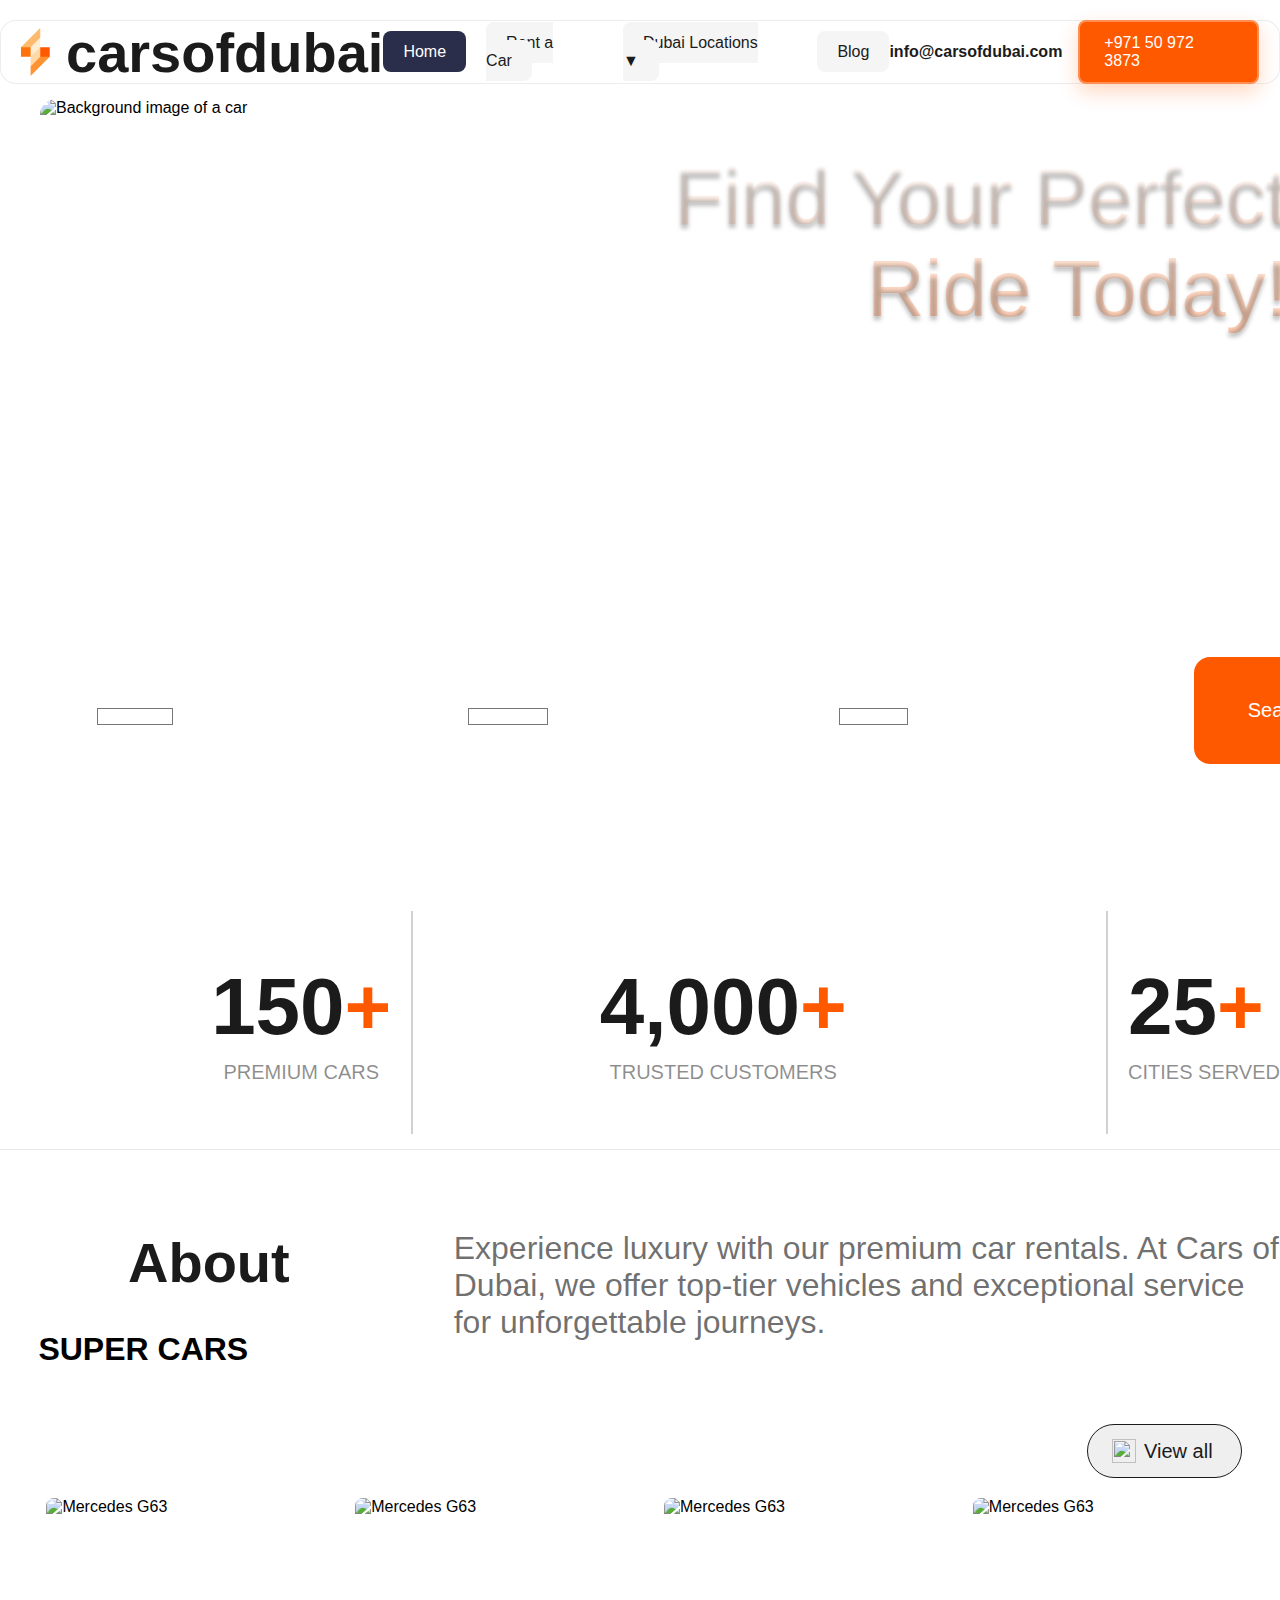
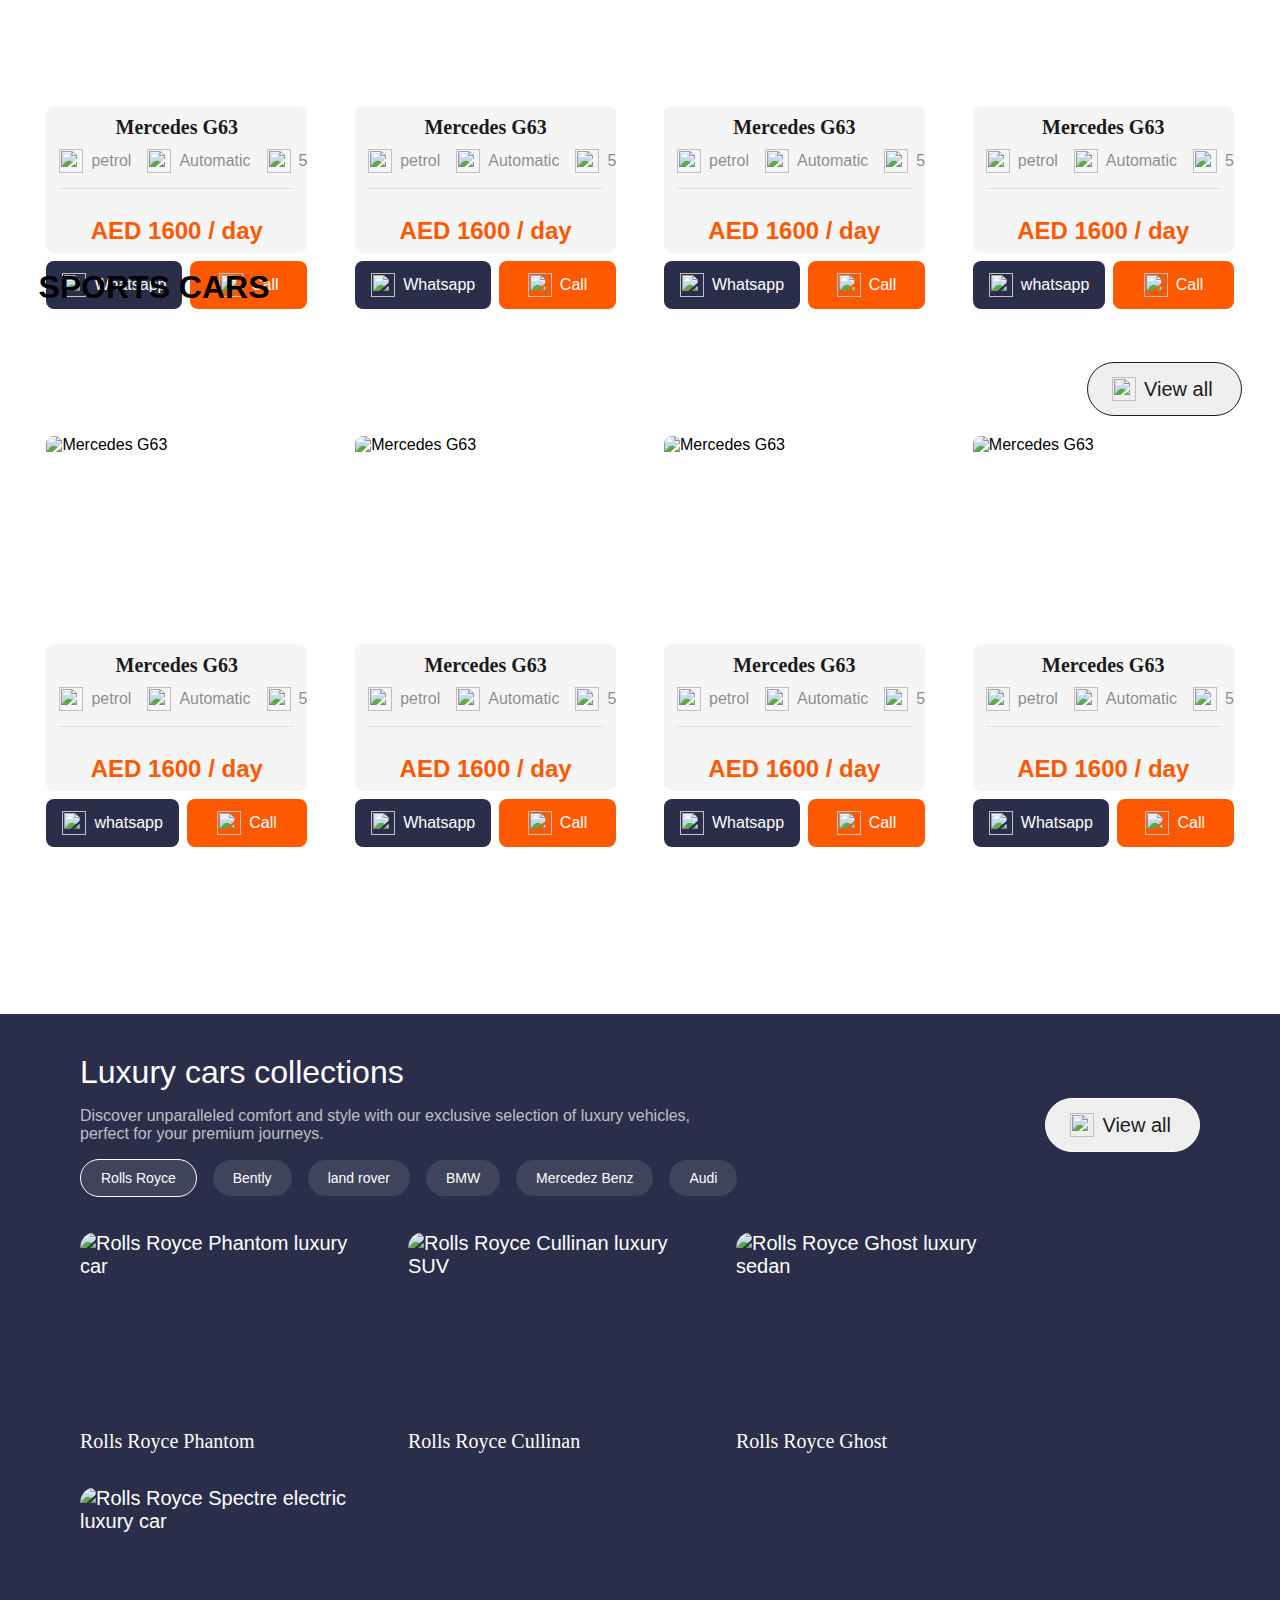
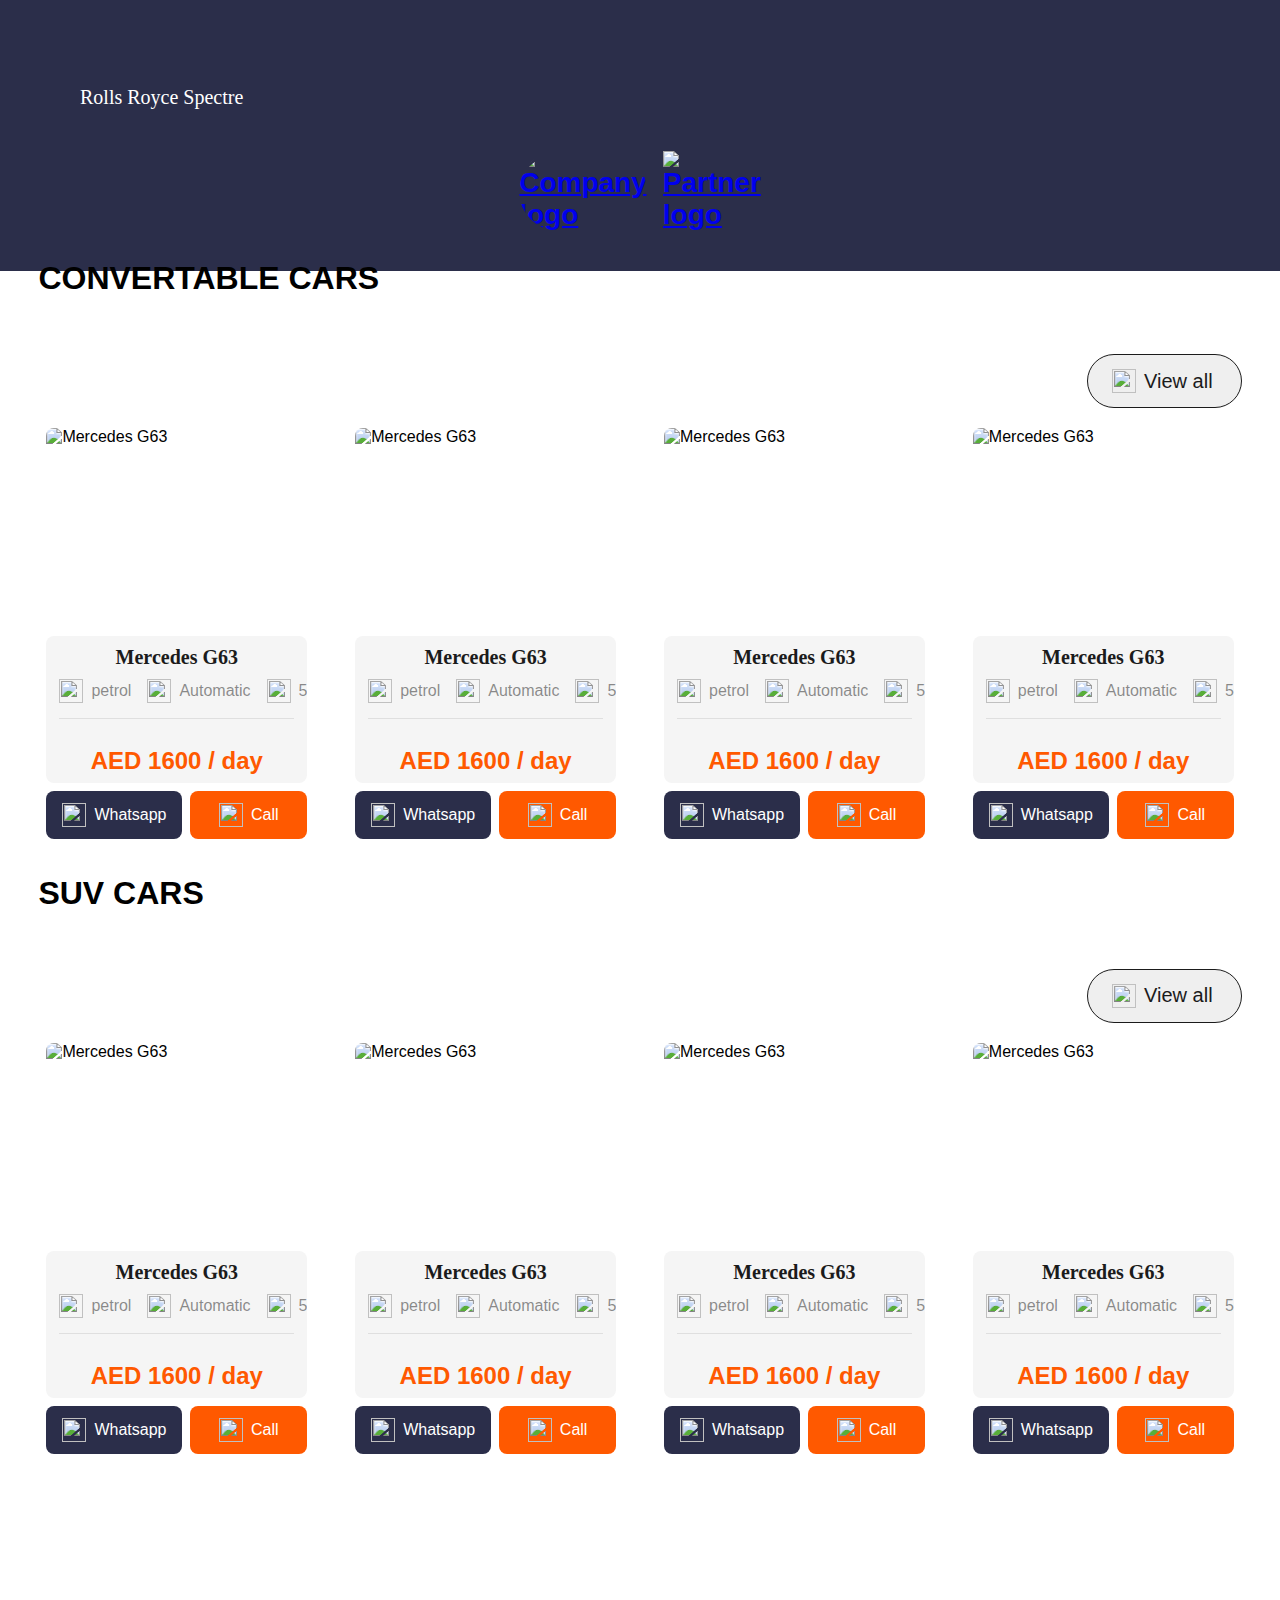
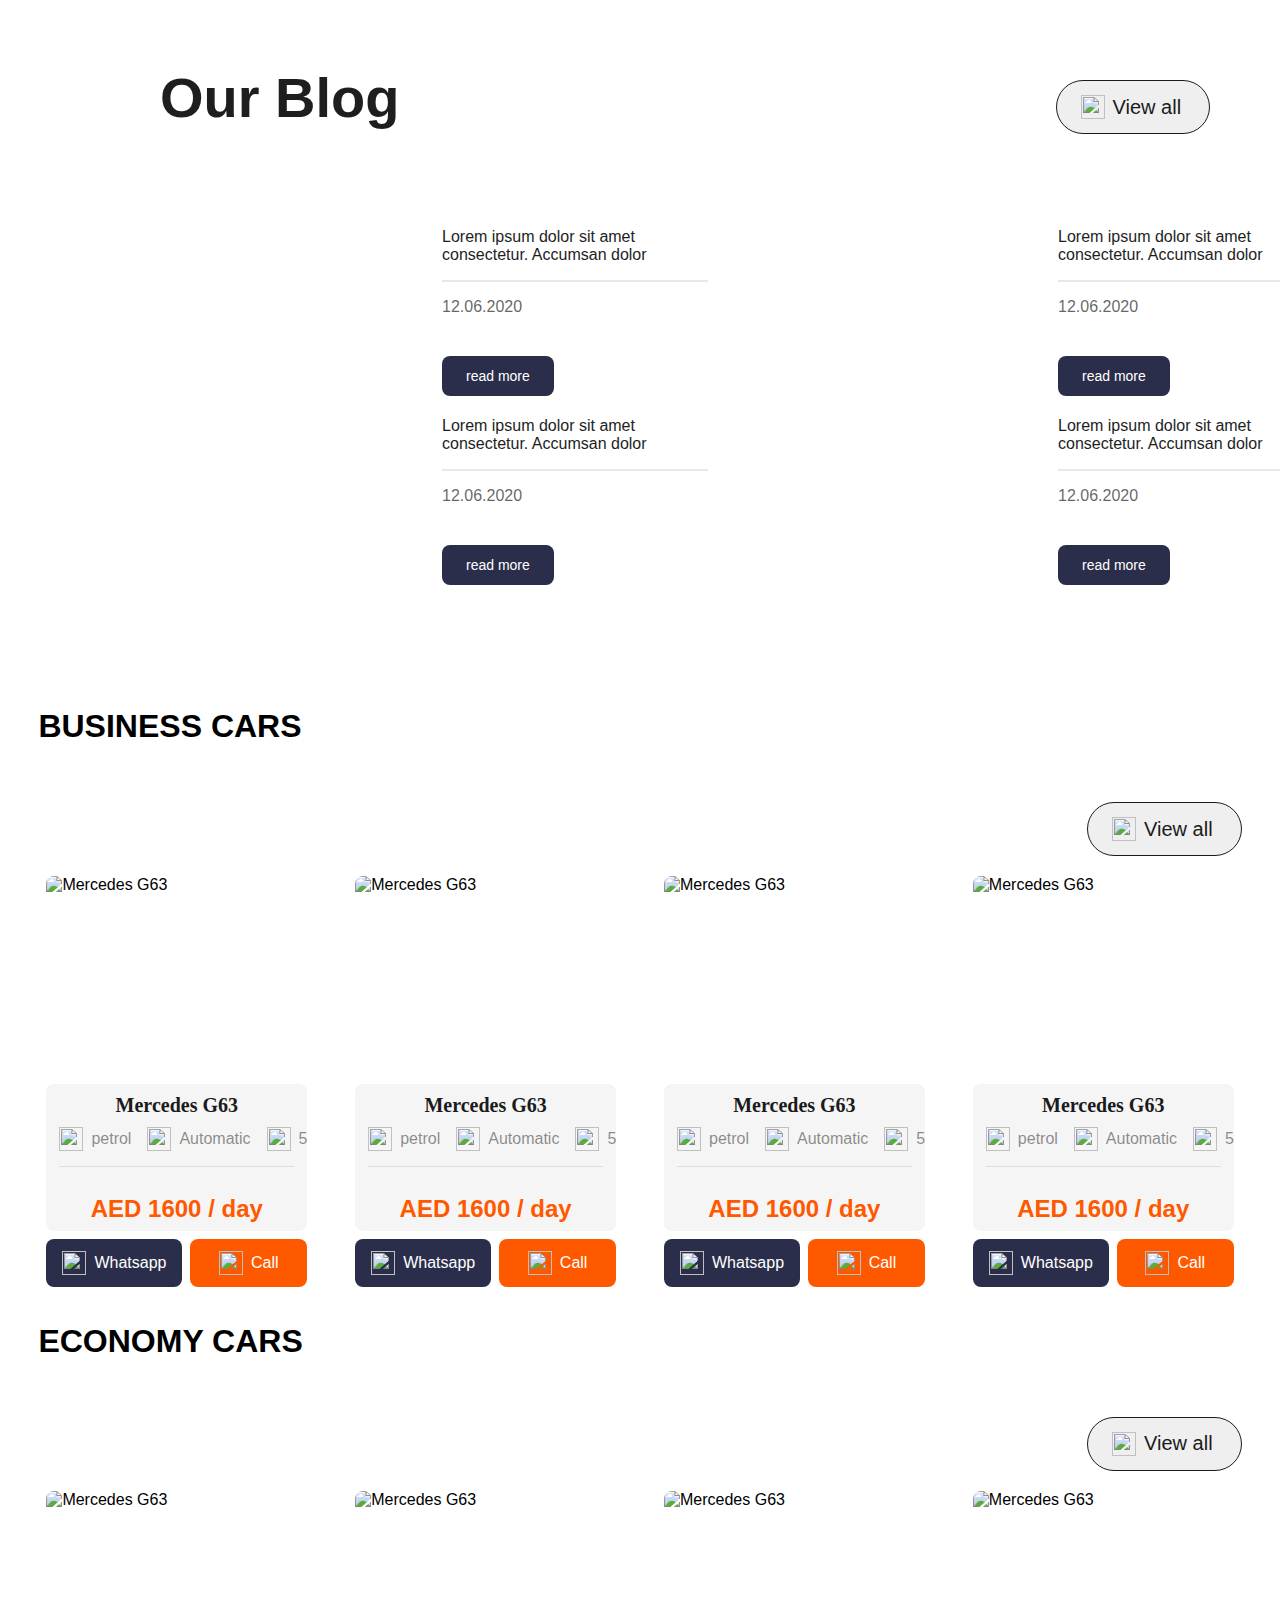
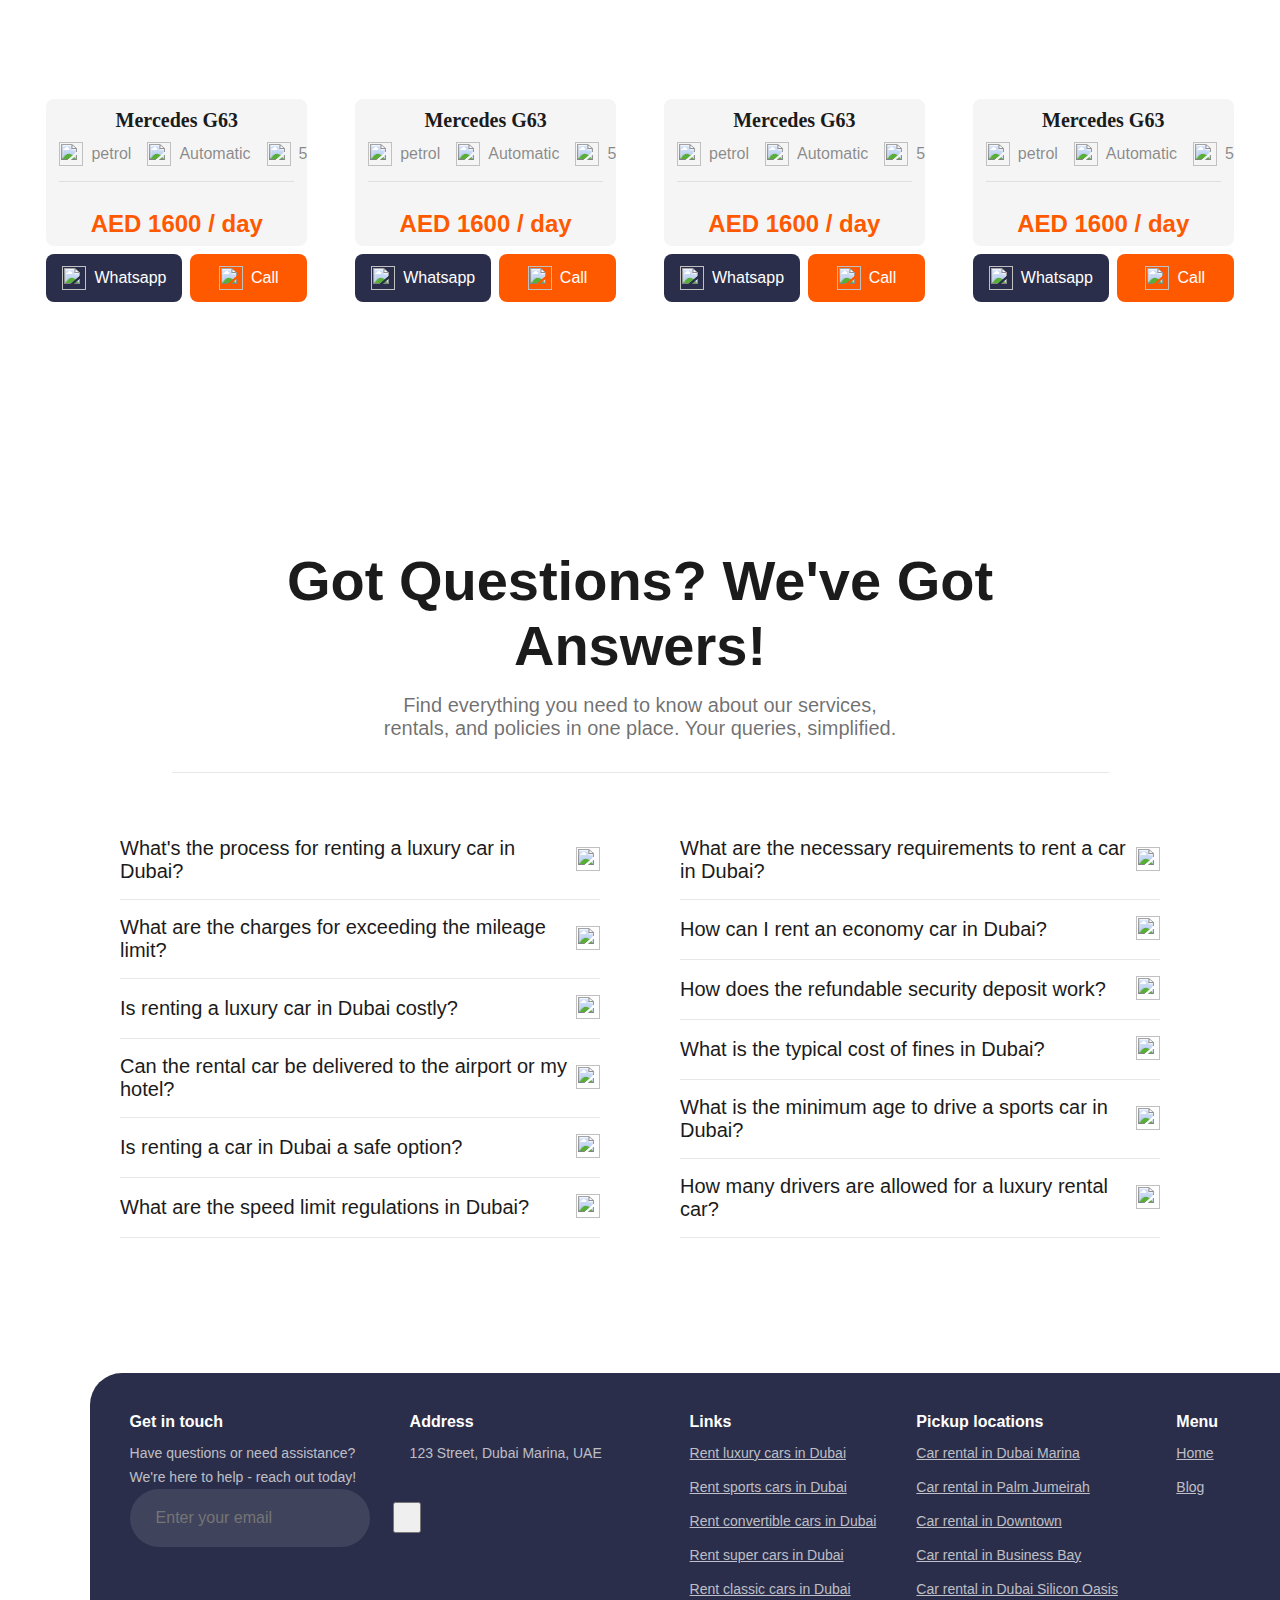
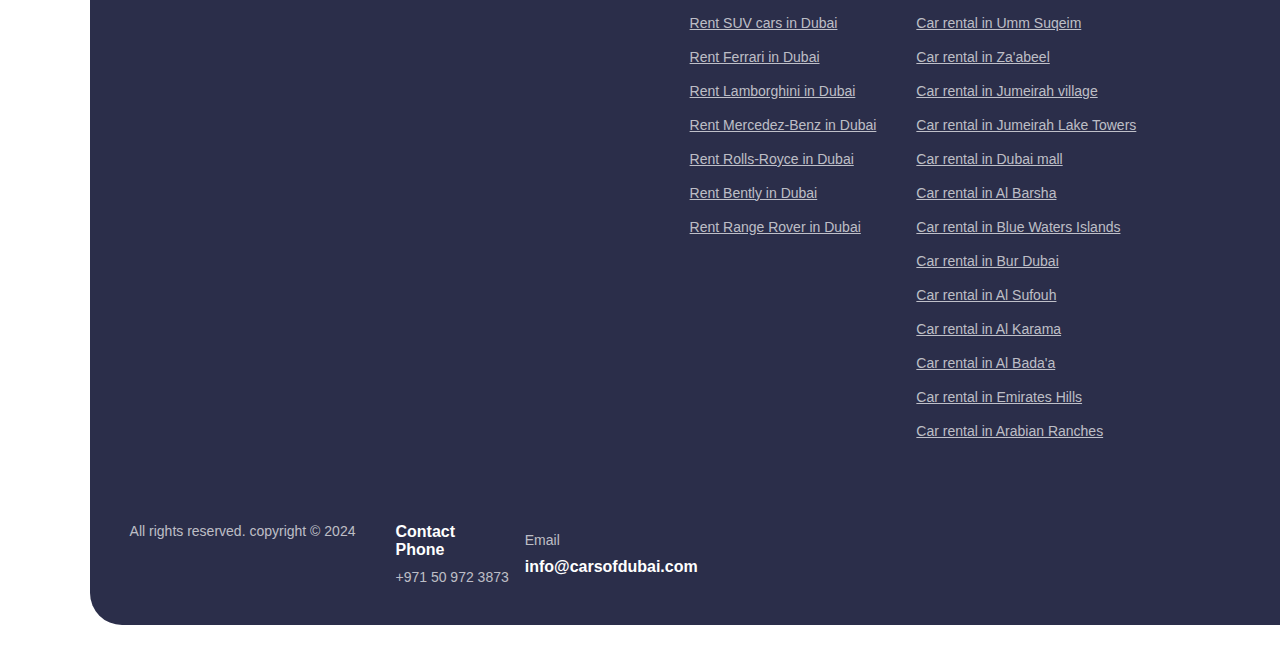
==== commit 2902f8c0: "Add files via upload" ====
--- a/index.html
+++ b/index.html
@@ -13,6 +13,7 @@
     <link rel="stylesheet" href="./styles/footer.css">
     <script defer src="scripts/model.js"></script>
     <script defer src="scripts/make.js"></script>
+    <script defer src="scripts/script.js"></script>
 </head>
 <body>
     <nav class="navigation" aria-label="Main Navigation">
@@ -21,7 +22,8 @@
             <h1 class="company-name">carsofdubai</h1>
         </div>
 
-        <button class="menu-toggle">☰</button>
+        <button class="menu-toggle" onclick="toggleMenu()">☰</button>
+
 
         <ul class="nav-links">
             <li><a href="#" class="nav-link nav-link-active">Home</a></li>
--- a/styles/navbar.css
+++ b/styles/navbar.css
@@ -1,18 +1,19 @@
-* {
+/* Global Styles */
+.navigation * {
     margin: 0;
     padding: 0;
     box-sizing: border-box;
     font-family: 'Satoshi Variable', sans-serif;
 }
 
-/* Navigation */
+
+/* Navigation Bar */
 .navigation {
     border-radius: 16px;
     background-color: #fff;
     display: flex;
     justify-content: space-between;
     align-items: center;
-    flex-wrap: wrap;
     padding: 10px 20px;
     font-size: 16px;
     border: 1px solid rgba(27, 27, 27, 0.08);
@@ -20,9 +21,8 @@
     width: 100%;
     height: 64px;
     margin: 20px auto;
-    width: 1360px;
     position: relative;
-    z-index: 10; /* Ensure it's above other content */
+    z-index: 10;
 }
 
 /* Logo */
@@ -63,6 +63,7 @@
     background-color: #f5f5f5;
 }
 
+/* Dropdown */
 .nav-item-dropdown {
     position: relative;
 }
@@ -94,7 +95,6 @@
     color: #1b1b1b;
     font-weight: 700;
     text-decoration: none;
-    margin-bottom: 13px;
 }
 
 .phone-link {
@@ -108,7 +108,25 @@
     text-decoration: none;
 }
 
-/* Mobile Responsive */
+/* Responsive Design */
+/* Tablet View (768px - 1023px) */
+@media (max-width: 1023px) {
+    .navigation {
+        padding: 15px;
+        flex-wrap: wrap;
+        height: auto;
+    }
+    
+    .nav-links {
+        gap: 12px;
+    }
+
+    .contact-info {
+        gap: 8px;
+    }
+}
+
+/* Mobile View (≤ 767px) */
 .menu-toggle {
     display: none;
     background: none;
@@ -118,14 +136,19 @@
     cursor: pointer;
 }
 
-@media (max-width: 991px) {
+@media (max-width: 767px) {
     .navigation {
         flex-direction: column;
         align-items: flex-start;
+        padding: 15px;
     }
 
     .menu-toggle {
         display: block;
+        font-size: 28px;
+        background: none;
+        border: none;
+        cursor: pointer;
     }
 
     .nav-links {
@@ -141,6 +164,7 @@
     .nav-link {
         width: 100%;
         text-align: left;
+        padding: 10px;
     }
 
     .contact-info {
@@ -151,6 +175,6 @@
 
     .phone-link {
         width: 100%;
-        justify-content: center;
+        text-align: center;
     }
-} +}
--- a/styles/search.css
+++ b/styles/search.css
@@ -1,168 +1,155 @@
+/* General Styles */
+* {
+  margin: 0;
+  padding: 0;
+  box-sizing: border-box;
+}
+
+body {
+  font-family: Satoshi Variable, sans-serif;
+}
+
 .car-search-container {
-    display: flex;
-    flex-direction: column;
-    min-height: 720px;
-    margin-top: -105px;
-    max-width: 1360px;
-    font-family: Satoshi Variable, sans-serif;
-    padding: 52px 32px 32px;
-    z-index: 5; /* Make sure it's below the navbar */
-    position: relative; /* Ensure it doesn't conflict with absolute positioning */
-    top: 100px;
-    left: 40px;
-
-}
-
-@media (max-width: 991px) {
-    .car-search-container {
-        max-width: 100%;
-        padding: 0 20px;
-    }
+  display: flex;
+  flex-direction: column;
+  min-height: 720px;
+  margin-top: -105px;
+  max-width: 1360px;
+  font-family: Satoshi Variable, sans-serif;
+  padding: 52px 32px 32px;
+  z-index: 5; /* Make sure it's below the navbar */
+  position: relative; /* Ensure it doesn't conflict with absolute positioning */
+  top: 100px;
+  left: 40px;
 }
 
 .background-image {
-    position: absolute;
-    inset: 0;
-    height: 100%;
-    width: 106%;
-    object-fit: cover;
-    object-position: center;
-    border-radius: 16px;
-    
+  position: absolute;
+  inset: 0;
+  height: 100%;
+  width: 106%;
+  object-fit: cover;
+  object-position: center;
+  border-radius: 16px;
 }
 
 .search-title {
-    position: relative;
-    text-shadow: 0px 4px 4px rgba(0, 0, 0, 0.25);
-    font-size: 80px;
-    font-weight: 500;
-    text-align: right;
-    align-self: end;
-    width: 620px;
-}
-
-@media (max-width: 991px) {
-    .search-title {
-        max-width: 100%;
-        font-size: 40px;
-    }
+  position: relative;
+  text-shadow: 0px 4px 4px rgba(0, 0, 0, 0.25);
+  font-size: 80px;
+  font-weight: 500;
+  text-align: right;
+  align-self: end;
+  width: 620px;
+  background: linear-gradient(180deg, #FFFFFF 0%, #FF5900 318.52%);
+  -webkit-background-clip: text;
+  -webkit-text-fill-color: transparent;
+  display: inline-block;
 }
 
 .search-form {
-    position: relative;
-    border-radius: 24px;
-    background-color: rgba(255, 255, 255, 0.12);
-    display: flex;
-    margin-top: 313px;
-    width: 100%;
-    gap: 8px;
-    overflow: hidden;
-    flex-wrap: wrap;
-    padding: 8px;
-    border: 1px solid rgba(255, 255, 255, 0.2);
-}
-
-@media (max-width: 991px) {
-    .search-form {
-        max-width: 100%;
-        margin-top: 40px;
-    }
+  position: relative;
+  border-radius: 24px;
+  background-color: rgba(255, 255, 255, 0.12);
+  display: flex;
+  margin-top: 313px;
+  width: 107%;
+  gap: 8px;
+  overflow: hidden;
+  padding: 8px;
+  border: 1px solid rgba(255, 255, 255, 0.2);
 }
 
 .form-group {
-    border-radius: 16px;
-    background-color: rgba(255, 255, 255, 0.2);
-    display: flex;
-    flex-direction: column;
-    justify-content: start;
-    padding: 16px;
-    width: 1296;
-    height: 107;
-    top: 681px;
-    left: 72px;
-    border-radius: 24px;
-    border-width: 1px;
-    padding-right: 225px;
-
+  border-radius: 16px;
+  background-color: rgba(255, 255, 255, 0.2);
+  display: flex;
+  flex-direction: column;
+  justify-content: start;
+  padding: 16px;
+  width: 1296px;
+  height: 107px;
+  top: 681px;
+  left: 72px;
+  border-radius: 24px;
+  border-width: 1px;
+  padding-right: 225px;
 }
 
 .form-label {
-    color: rgba(255, 255, 255, 1);
-    font-size: 20px;
-    font-weight: 700;
+  color: rgba(255, 255, 255, 1);
+  font-size: 20px;
+  font-weight: 700;
 }
 
 .select-wrapper {
-    display: flex;
-    margin-top: 8px;
-    width: 100%;
-    align-items: center;
-    justify-content: start;
-    font-size: 14px;
-    color: rgba(255, 255, 255, 0.64);
-    font-weight: 500;
+  display: flex;
+  margin-top: 8px;
+  width: 100%;
+  align-items: center;
+  justify-content: start;
+  font-size: 14px;
+  color: rgba(255, 255, 255, 0.64);
+  font-weight: 500;
 }
 
 .select-text {
-    align-self: stretch;
-    margin: auto 0;
+  align-self: stretch;
+  margin: auto 0;
+  background-color: transparent;
+  color: inherit;
+  outline: none;
+  appearance: none;
 }
 
 .select-arrow {
-    align-self: stretch;
-    display: flex;
-    width: 24px;
-    height: 24px;
-    margin: auto 0;
+  align-self: stretch;
+  display: flex;
+  width: 24px;
+  height: 24px;
+  margin: auto 0;
 }
 
 .search-button {
-    align-self: stretch;
-    border-radius: 16px;
-    background-color: rgba(255, 89, 0, 1);
-    gap: 8px;
-    font-size: 20px;
-    color: rgba(255, 255, 255, 1);
-    font-weight: 500;
-    white-space: nowrap;
-    padding: 32px 53px 32px 54px;
-    border: none;
-    cursor: pointer;
-}
-
-@media (max-width: 991px) {
-    .search-button {
-        white-space: initial;
-        padding: 0 20px;
-    }
+  align-self: stretch;
+  border-radius: 16px;
+  background-color: rgba(255, 89, 0, 1);
+  gap: 8px;
+  font-size: 20px;
+  color: rgba(255, 255, 255, 1);
+  font-weight: 500;
+  white-space: nowrap;
+  padding: 32px 53px 32px 54px;
+  border: none;
+  cursor: pointer;
 }
 
 .visually-hidden {
-    position: absolute;
-    width: 1px;
-    height: 1px;
-    margin: -1px;
-    padding: 0;
-    overflow: hidden;
-    clip: rect(0, 0, 0, 0);
-    white-space: nowrap;
-    border: 0;
-} 
-
-/* /////////////////////////////////////////////// */
+  position: absolute;
+  width: 1px;
+  height: 1px;
+  margin: -1px;
+  padding: 0;
+  overflow: hidden;
+  clip: rect(0, 0, 0, 0);
+  white-space: nowrap;
+  border: 0;
+}
+
+/* Stats Section */
 .stats-container {
   margin-top: 80px;
   width: 100%;
   max-width: 1280px;
   max-height: 303px;
-  font-family: Satoshi Variable, sans-serif;
-
-}
+}
+
 .stats-row {
   gap: 20px;
   display: flex;
   margin-top: 15%;
 }
+
 .stats-column {
   display: flex;
   flex-direction: column;
@@ -170,6 +157,7 @@
   width: 33%;
   align-items: flex-end;
 }
+
 .stats-item {
   display: flex;
   flex-grow: 1;
@@ -177,17 +165,20 @@
   text-transform: uppercase;
   justify-content: space-between;
 }
+
 .stats-content {
   display: flex;
   flex-direction: column;
   justify-content: start;
   margin: auto 0;
 }
+
 .stats-number {
   color: rgba(27, 27, 27, 1);
   font-size: 80px;
   font-weight: 700;
 }
+
 .stats-label {
   color: rgba(27, 27, 27, 0.5);
   font-size: 20px;
@@ -195,33 +186,15 @@
   text-align: center;
   margin-top: 8px;
 }
+
 .stats-divider {
   width: 1px;
   height: 223px;
   border: 1px solid rgba(27, 27, 27, 0.2);
 }
+
 .accent-color {
   color: rgba(255, 89, 0, 1);
-}
-@media (max-width: 991px) {
-  .stats-container {
-    max-width: 100%;
-    margin-top: 40px;
-  }
-  .stats-row {
-    flex-direction: column;
-    align-items: stretch;
-    gap: 0;
-  }
-  .stats-column {
-    width: 100%;
-  }
-  .stats-item {
-    margin-top: 40px;
-  }
-  .stats-number {
-    font-size: 40px;
-  }
 }
 
 .divider {
@@ -231,24 +204,7 @@
   margin: 20px 0;
 }
 
-/* ///////////////////////////////// */
-.divider {
-  margin-top: 79px;
-  width: 100%;
-  max-width: 1280px;
-  height: 1px;
-  border: 1px solid rgba(27, 27, 27, 0.2);
-  border-width: 1px;
-  margin-left: 6%;
-
-}
-@media (max-width: 991px) {
-  .divider {
-    margin-top: 40px;
-  }
-}
-/* ///////////////////////////////////////////////// */
-
+/* About Section */
 .about-section {
   margin-top: 80px;
   width: 100%;
@@ -258,53 +214,168 @@
   font-size: 56px;
   line-height: 75.6px;
 }
+
 .about-content {
   gap: 20px;
   display: flex;
 }
+
 .about-title-column {
   display: flex;
   flex-direction: column;
   line-height: normal;
   margin-left: 10%;
-
-}
+}
+
 .about-title {
   color: rgba(27, 27, 27, 1);
   font: 700 56px Satoshi Variable, -apple-system, Roboto, Helvetica, sans-serif;
 }
+
 .about-description-column {
   display: flex;
   flex-direction: column;
   line-height: normal;
   width: 85%;
   margin-left: 144px;
-  
-}
+}
+
 .about-description {
   color: rgba(27, 27, 27, 0.64);
   font: 500 32px Satoshi Variable, -apple-system, Roboto, Helvetica, sans-serif;
 }
-@media (max-width: 991px) {
-  .about-section {
-    max-width: 100%;
-    margin-top: 40px;
-  }
+
+/* Responsive Styles */
+
+/* For Tablets (max-width: 1024px) */
+@media (max-width: 1024px) {
+  .car-search-container {
+      padding: 40px 20px;
+      left: 0;
+      top: 50px;
+      min-height: 600px;
+  }
+
+  .search-title {
+      font-size: 60px;
+      width: auto;
+      text-align: center;
+      align-self: center;
+  }
+
+  .search-form {
+      flex-direction: column;
+      margin-top: 200px;
+      gap: 12px;
+  }
+
+  .form-group {
+      width: 100%;
+      padding-right: 0;
+  }
+
+  .search-button {
+      width: 100%;
+      padding: 20px;
+      font-size: 18px;
+  }
+
+  .stats-row {
+      flex-direction: column;
+      align-items: center;
+      text-align: center;
+  }
+
+  .stats-column {
+      width: 100%;
+      align-items: center;
+  }
+
+  .stats-item {
+      flex-direction: column;
+      gap: 10px;
+  }
+
+  .stats-number {
+      font-size: 60px;
+  }
+
+  .stats-label {
+      font-size: 18px;
+  }
+
   .about-content {
-    flex-direction: column;
-    align-items: stretch;
-    gap: 0;
-  }
+      flex-direction: column;
+      text-align: center;
+  }
+
   .about-title-column,
   .about-description-column {
-    width: 100%;
-  }
+      width: 100%;
+      margin-left: 0;
+  }
+
   .about-title {
-    margin-top: 40px;
-    font-size: 40px;
-  }
+      font-size: 48px;
+  }
+
   .about-description {
-    max-width: 100%;
-    margin-top: 40px;
-  }
-}+      font-size: 24px;
+  }
+}
+
+/* For Mobile (max-width: 768px) */
+@media (max-width: 768px) {
+  .car-search-container {
+      padding: 30px 15px;
+      min-height: auto;
+      top: 30px;
+  }
+
+  .search-title {
+      font-size: 45px;
+      text-align: center;
+      width: 100%;
+  }
+
+  .search-form {
+      flex-direction: column;
+      margin-top: 120px;
+      gap: 10px;
+  }
+
+  .form-group {
+      width: 100%;
+      padding: 12px;
+  }
+
+  .search-button {
+      width: 100%;
+      font-size: 16px;
+      padding: 15px;
+  }
+
+  .stats-number {
+      font-size: 50px;
+  }
+
+  .stats-label {
+      font-size: 16px;
+  }
+
+  .about-title {
+      font-size: 40px;
+  }
+
+  .about-description {
+      font-size: 20px;
+  }
+
+  .stats-divider {
+      height: 120px;
+  }
+
+  .divider {
+      margin-top: 50px;
+  }
+}
--- a/styles/cars.css
+++ b/styles/cars.css
@@ -207,25 +207,6 @@
   border: 0;
 }
 
-@media (max-width: 991px) {
-  .car-grid {
-    justify-content: center;
-  }
-
-  .car-card {
-    width: calc(50% - 16px);
-  }
-
-  .view-all-btn {
-    padding: 14px 20px;
-  }
-}
-
-@media (max-width: 767px) {
-  .car-card {
-    width: 100%;
-  }
-}
 
 /* /////////////////cars blue section */
 .luxury-section {
@@ -379,34 +360,7 @@
     align-self: stretch;
     margin: auto 0;
   }
-  @media (max-width: 991px) {
-    .luxury-section {
-      max-width: 100%;
-      margin-top: 40px;
-      padding: 0 20px;
-    }
-    .luxury-header {
-      max-width: 100%;
-    }
-    .luxury-content {
-      max-width: 100%;
-    }
-    .luxury-title {
-      max-width: 100%;
-    }
-    .luxury-description {
-      max-width: 100%;
-    }
-    .luxury-categories {
-      max-width: 100%;
-    }
-    .category-item {
-      white-space: initial;
-    }
-    .view-all-button {
-      padding: 0 20px;
-    }
-  }
+
   .visually-hidden {
     position: absolute;
     width: 1px;
@@ -417,4 +371,134 @@
     clip: rect(0, 0, 0, 0);
     white-space: nowrap;
     border: 0;
-  }+  }
+/* General responsive adjustments for car-listings */
+.car-listings {
+  display: flex;
+  flex-direction: column;
+  font-family: Satoshi Variable, sans-serif;
+  padding: 3%;
+}
+
+.car-grid {
+  display: flex;
+  margin-top: -13px;
+  width: 100%;
+  align-items: stretch;
+  gap: 32px;
+  justify-content: start;
+  flex-wrap: wrap;
+}
+
+/* Adjust car card styles for responsiveness */
+.car-card {
+  border-radius: 16px;
+  background-color: #fff;
+  display: flex;
+  flex-direction: column;
+  overflow: hidden;
+  flex-grow: 1;
+  width: calc(25% - 24px);
+  min-width: 240px;
+  padding: 8px;
+  box-sizing: border-box;
+  transition: transform 0.3s ease;
+}
+
+@media (max-width: 1200px) {
+  .car-card {
+    width: calc(33.33% - 24px);
+  }
+}
+
+@media (max-width: 768px) {
+  .car-card {
+    width: calc(50% - 24px);
+  }
+}
+
+@media (max-width: 480px) {
+  .car-card {
+    width: 100%;
+  }
+}
+
+/* Ensuring consistent car image aspect ratio */
+.car-image {
+  width: 100%;
+  height: 200px; /* Set a fixed height for the car image */
+  border-radius: 8px;
+  object-fit: cover; /* Ensures consistent aspect ratio */
+}
+
+/* Make car features text more responsive */
+.car-features {
+  display: flex;
+  margin-top: 8px;
+  width: 100%;
+  align-items: center;
+  gap: 16px;
+  font-size: 16px;
+  color: rgba(27, 27, 27, 0.5);
+  font-weight: 500;
+}
+
+@media (max-width: 768px) {
+  .car-features {
+    font-size: 14px; /* Slightly smaller text on smaller screens */
+  }
+}
+
+/* Car price and actions alignment */
+.car-price {
+  color: #ff5900;
+  font-size: 24px;
+  font-weight: 900;
+  text-align: center;
+  margin-top: 8px;
+}
+
+.car-actions {
+  display: flex;
+  margin-top: 8px;
+  gap: 8px;
+  font-size: 16px;
+  color: #fff;
+  font-weight: 500;
+  justify-content: space-around; /* Ensure buttons are spaced evenly */
+}
+
+/* Responsive adjustments for luxury section */
+.luxury-section {
+  background-color: rgba(43, 46, 74, 1);
+  display: flex;
+  margin-top: 120px;
+  width: 100%;
+  flex-direction: column;
+  overflow: hidden;
+  padding: 40px 80px;
+}
+
+@media (max-width: 768px) {
+  .luxury-section {
+    padding: 40px 20px; /* Reduce padding for smaller screens */
+  }
+}
+
+/* For footer logos, make them responsive as well */
+.footer-logos {
+  align-self: center;
+  display: flex;
+  margin-top: 40px;
+  width: 240px;
+  max-width: 100%;
+  flex-direction: column;
+  align-items: center;
+  justify-content: start;
+}
+
+@media (max-width: 768px) {
+  .footer-logos {
+    width: 100%;
+  }
+}
--- a/styles/faq.css
+++ b/styles/faq.css
@@ -1,7 +1,7 @@
 .faq-section {
   background-color: #fff;
   margin-top: 120px;
-  padding: 80px;
+  padding: 80px 20px;
   font-family: 'Satoshi Variable', sans-serif;
 }
 
@@ -71,8 +71,8 @@
 }
 
 .faq-toggle-icon {
-  width: 40px;
-  height: 40px;
+  width: 24px;
+  height: 24px;
   transition: transform 0.3s ease;
 }
 
@@ -98,21 +98,61 @@
   margin-top: 16px;
 }
 
-@media (max-width: 991px) {
-  .faq-section {
-      margin-top: 40px;
-      padding: 40px 20px;
+/* Responsive Styling */
+@media (max-width: 768px) {
+  .faq-title {
+    font-size: 32px;
   }
 
-  .faq-title {
-      font-size: 40px;
+  .faq-description {
+    font-size: 18px;
+    margin-bottom: 24px;
   }
 
   .faq-content {
-      flex-direction: column;
+    flex-direction: column;
+    align-items: center;
   }
 
   .faq-column {
-      flex-basis: 100%;
+    flex-basis: 100%;
+    max-width: 100%;
+    margin-bottom: 40px;
   }
-}+
+  .faq-question {
+    font-size: 18px;
+  }
+
+  .faq-answer {
+    font-size: 14px;
+  }
+
+  .faq-item-divider {
+    margin-top: 12px;
+  }
+
+  .faq-toggle-icon {
+    width: 20px;
+    height: 20px;
+  }
+}
+
+@media (max-width: 480px) {
+  .faq-title {
+    font-size: 28px;
+  }
+
+  .faq-description {
+    font-size: 16px;
+    margin-bottom: 16px;
+  }
+
+  .faq-question {
+    font-size: 16px;
+  }
+
+  .faq-answer {
+    font-size: 14px;
+  }
+}
--- a/styles/footer.css
+++ b/styles/footer.css
@@ -1,299 +1,192 @@
 .footer {
-    border-radius: 32px;
-    background-color: rgba(43, 46, 74, 1);
-    display: flex;
-    margin-top: 120px;
-    width: 100%;
-    max-width: 1280px;
-    flex-direction: column;
-    overflow: hidden;
-    font-family: Satoshi Variable, sans-serif;
-    justify-content: center;
-    padding: 40px;
-    margin-top: 10px;
-    margin-left: 58px;
-    margin-right: 25px;
-    max-width: 1380px;
+  border-radius: 32px;
+  background-color: rgba(43, 46, 74, 1);
+  display: flex;
+  flex-direction: column;
+  justify-content: center;
+  padding: 40px;
+  margin: 10px 25px;
+  font-family: Satoshi Variable, sans-serif;
+  max-width: 1280px;
+  width: 100%;
+  overflow: hidden;
+  margin: 3% 7%;
+}
+
+.footer-content {
+  display: flex;
+  flex-direction: column;
+}
+
+.footer-sections {
+  display: flex;
+  gap: 40px;
+  justify-content: start;
+  flex-wrap: wrap;
+  align-items: flex-start;
+}
+
+.contact-section, .address-section {
+  display: flex;
+  flex-direction: column;
+  width: 240px;
+  min-width: 240px;
+}
+
+.contact-content, .address-content {
+  display: flex;
+  flex-direction: column;
+  justify-content: start;
+  width: 100%;
+}
+
+.contact-title, .address-title, .links-title, .locations-title, .menu-title {
+  color: rgba(255, 255, 255, 1);
+  font-size: 16px;
+  font-weight: 700;
+}
+
+.contact-description, .address-text, .link-item, .location-item, .menu-item {
+  color: rgba(255, 255, 255, 0.7);
+  font-size: 14px;
+  font-weight: 500;
+  line-height: 24px;
+  margin-top: 10px;
+}
+
+.email-input {
+  border-radius: 50px;
+  background-color: rgba(255, 255, 255, 0.1);
+  display: flex;
+  align-items: center;
+  gap: 20px;
+  padding: 10px 16px;
+  font-size: 14px;
+  color: rgba(255, 255, 255, 0.5);
+  justify-content: start;
+}
+
+.email-placeholder {
+  background: transparent;
+  border: none;
+  color: white;
+  padding: 10px;
+  font-size: 16px;
+  outline: none;
+}
+
+.submit-icon {
+  width: 24px;
+  aspect-ratio: 1;
+  margin: auto 0;
+  object-fit: contain;
+  object-position: center;
+}
+
+.links-section {
+  display: flex;
+  flex-wrap: wrap;
+  gap: 40px;
+  font-size: 14px;
+  color: rgba(255, 255, 255, 0.7);
+}
+
+.links-column, .locations-column, .menu-column {
+  display: flex;
+  flex-direction: column;
+}
+
+.links-list, .locations-list, .menu-list {
+  display: flex;
+  flex-direction: column;
+}
+
+.footer-bottom {
+  display: flex;
+  margin-top: 80px;
+  gap: 40px;
+  font-size: 14px;
+  color: rgba(255, 255, 255, 0.7);
+  flex-wrap: wrap;
+}
+
+.contact-info {
+  display: flex;
+  gap: 16px;
+  justify-content: start;
+}
+
+.contact-column, .email-column {
+  display: flex;
+  flex-direction: column;
+}
+
+.contact-details, .email-details {
+  display: flex;
+  flex-direction: column;
+}
+
+.contact-label, .phone-label, .email-address {
+  color: rgba(255, 255, 255, 1);
+  font-size: 16px;
+  font-weight: 700;
+}
+
+.phone-number, .email-address {
+  margin-top: 10px;
+}
+
+.visually-hidden {
+  position: absolute;
+  width: 1px;
+  height: 1px;
+  margin: -1px;
+  padding: 0;
+  overflow: hidden;
+  clip: rect(0, 0, 0, 0);
+  white-space: nowrap;
+  border: 0;
+}
+
+/* Media Queries for Responsiveness */
+@media (max-width: 768px) {
+  .footer {
+      padding: 20px;
   }
-  @media (max-width: 991px) {
-    .footer {
-      max-width: 100%;
-      margin-top: 40px;
-      padding: 0 20px;
-    }
+
+  .footer-sections {
+      gap: 20px;
+      justify-content: center;
   }
-  .footer-content {
-    display: flex;
-    flex-direction: column;
-    justify-content: start;
+
+  .contact-section, .address-section, .links-section, .menu-column {
+      width: 100%;
   }
-  @media (max-width: 991px) {
-    .footer-content {
-      max-width: 100%;
-    }
+
+  .email-input {
+      width: 100%;
   }
+
+  .footer-bottom {
+      flex-direction: column;
+      gap: 20px;
+  }
+}
+
+@media (max-width: 480px) {
+  .footer {
+      padding: 15px;
+  }
+
   .footer-sections {
-    display: flex;
-    align-items: start;
-    gap: 40px 131px;
-    justify-content: start;
-    flex-wrap: wrap;
+      gap: 15px;
   }
-  @media (max-width: 991px) {
-    .footer-sections {
-      max-width: 100%;
-    }
+
+  .contact-section, .address-section, .links-section, .menu-column {
+      width: 100%;
   }
-  .contact-section {
-    display: flex;
-    min-width: 240px;
-    flex-direction: column;
-    justify-content: start;
-    width: 248px;
+
+  .email-input {
+      font-size: 12px;
   }
-  .contact-content {
-    display: flex;
-    max-width: 100%;
-    width: 248px;
-    flex-direction: column;
-    justify-content: start;
-  }
-  .contact-title {
-    color: rgba(255, 255, 255, 1);
-    font-size: 16px;
-    font-weight: 700;
-  }
-  .contact-description {
-    color: rgba(255, 255, 255, 0.7);
-    font-size: 14px;
-    font-weight: 500;
-    line-height: 24px;
-    margin-top: 10px;
-  }
-  .email-input {
-    border-radius: 50px;
-    background-color: rgba(255, 255, 255, 0.1);
-    display: flex;
-    margin-top: 10px;
-    align-items: center;
-    gap: 40px 77px;
-    font-size: 14px;
-    color: rgba(255, 255, 255, 0.5);
-    font-weight: 500;
-    line-height: 24px;
-    justify-content: start;
-    padding: 10px 16px 10px 20px;
-  }
-  .email-placeholder {
-    align-self: stretch;
-    margin: auto 0;
-  }
-  .submit-icon {
-    aspect-ratio: 1;
-    object-fit: contain;
-    object-position: center;
-    width: 24px;
-    align-self: stretch;
-    margin: auto 0;
-  }
-  .address-section {
-    display: flex;
-    min-width: 240px;
-    flex-direction: column;
-    justify-content: start;
-    width: 248px;
-  }
-  .address-content {
-    display: flex;
-    max-width: 100%;
-    width: 248px;
-    flex-direction: column;
-    justify-content: start;
-  }
-  .address-title {
-    color: rgba(255, 255, 255, 1);
-    font-size: 16px;
-    font-weight: 700;
-  }
-  .address-text {
-    color: rgba(255, 255, 255, 0.7);
-    font-size: 14px;
-    font-weight: 500;
-    line-height: 24px;
-    margin-top: 10px;
-  }
-  .links-section {
-    display: flex;
-    min-width: 240px;
-    align-items: start;
-    gap: 40px 46px;
-    font-size: 14px;
-    color: rgba(255, 255, 255, 0.7);
-    font-weight: 500;
-    justify-content: start;
-    flex-wrap: wrap;
-  }
-  @media (max-width: 991px) {
-    .links-section {
-      max-width: 100%;
-    }
-  }
-  .links-column {
-    display: flex;
-    flex-direction: column;
-    justify-content: start;
-  }
-  .links-list {
-    display: flex;
-    flex-direction: column;
-    justify-content: start;
-  }
-  .links-title {
-    color: rgba(255, 255, 255, 1);
-    font-size: 16px;
-    font-weight: 700;
-  }
-  .link-item {
-    margin-top: 10px;
-    text-decoration: none;
-    color: rgb(173 173 173);
-  }
-  .locations-column {
-    display: flex;
-    flex-direction: column;
-    justify-content: start;
-    text-decoration: none;
-    color: rgb(173 173 173);
-
-  }
-  .locations-list {
-    display: flex;
-    flex-direction: column;
-    justify-content: start;
-    text-decoration: none;
-    color: rgb(173 173 173);
-  }
-  .locations-title {
-    color: rgba(255, 255, 255, 1);
-    font-size: 16px;
-    font-weight: 700;
-  }
-  .location-item {
-    margin-top: 10px;
-    text-decoration: none;
-    color: rgb(173 173 173);
-  }
-  .menu-column {
-    display: flex;
-    flex-direction: column;
-    white-space: nowrap;
-    justify-content: start;
-    text-decoration: none;
-
-  }
-  @media (max-width: 991px) {
-    .menu-column {
-      white-space: initial;
-    }
-  }
-  .menu-list {
-    display: flex;
-    flex-direction: column;
-    justify-content: start;
-  }
-  @media (max-width: 991px) {
-    .menu-list {
-      white-space: initial;
-    }
-  }
-  .menu-title {
-    color: rgba(255, 255, 255, 1);
-    font-size: 16px;
-    font-weight: 700;
-  }
-  .menu-item {
-    margin-top: 10px;
-    text-decoration: none;
-    color: rgb(173 173 173);
-  }
-  .footer-bottom {
-    align-self: start;
-    display: flex;
-    margin-top: 80px;
-    align-items: end;
-    gap: 40px 93px;
-    font-size: 14px;
-    color: rgba(255, 255, 255, 0.7);
-    font-weight: 500;
-    justify-content: start;
-    flex-wrap: wrap;
-  }
-  @media (max-width: 991px) {
-    .footer-bottom {
-      max-width: 100%;
-      margin-top: 40px;
-    }
-  }
-  .contact-info {
-    display: flex;
-    min-width: 240px;
-    align-items: end;
-    gap: 16px;
-    justify-content: start;
-  }
-  .contact-column {
-    display: flex;
-    flex-direction: column;
-    justify-content: start;
-  }
-  .contact-details {
-    display: flex;
-    flex-direction: column;
-    justify-content: start;
-  }
-  .contact-label {
-    color: rgba(255, 255, 255, 1);
-    font-size: 16px;
-    font-weight: 700;
-  }
-  .phone-label {
-    margin-top: 10px;
-  }
-  .phone-number {
-    margin-top: 10px;
-  }
-  .email-column {
-    display: flex;
-    flex-direction: column;
-    white-space: nowrap;
-    justify-content: start;
-  }
-  @media (max-width: 991px) {
-    .email-column {
-      white-space: initial;
-    }
-  }
-  .email-details {
-    display: flex;
-    flex-direction: column;
-    justify-content: start;
-  }
-  @media (max-width: 991px) {
-    .email-details {
-      white-space: initial;
-    }
-  }
-  .email-address {
-    margin-top: 10px;
-  }
-  .visually-hidden {
-    position: absolute;
-    width: 1px;
-    height: 1px;
-    padding: 0;
-    margin: -1px;
-    overflow: hidden;
-    clip: rect(0, 0, 0, 0);
-    white-space: nowrap;
-    border: 0;
-  }+}
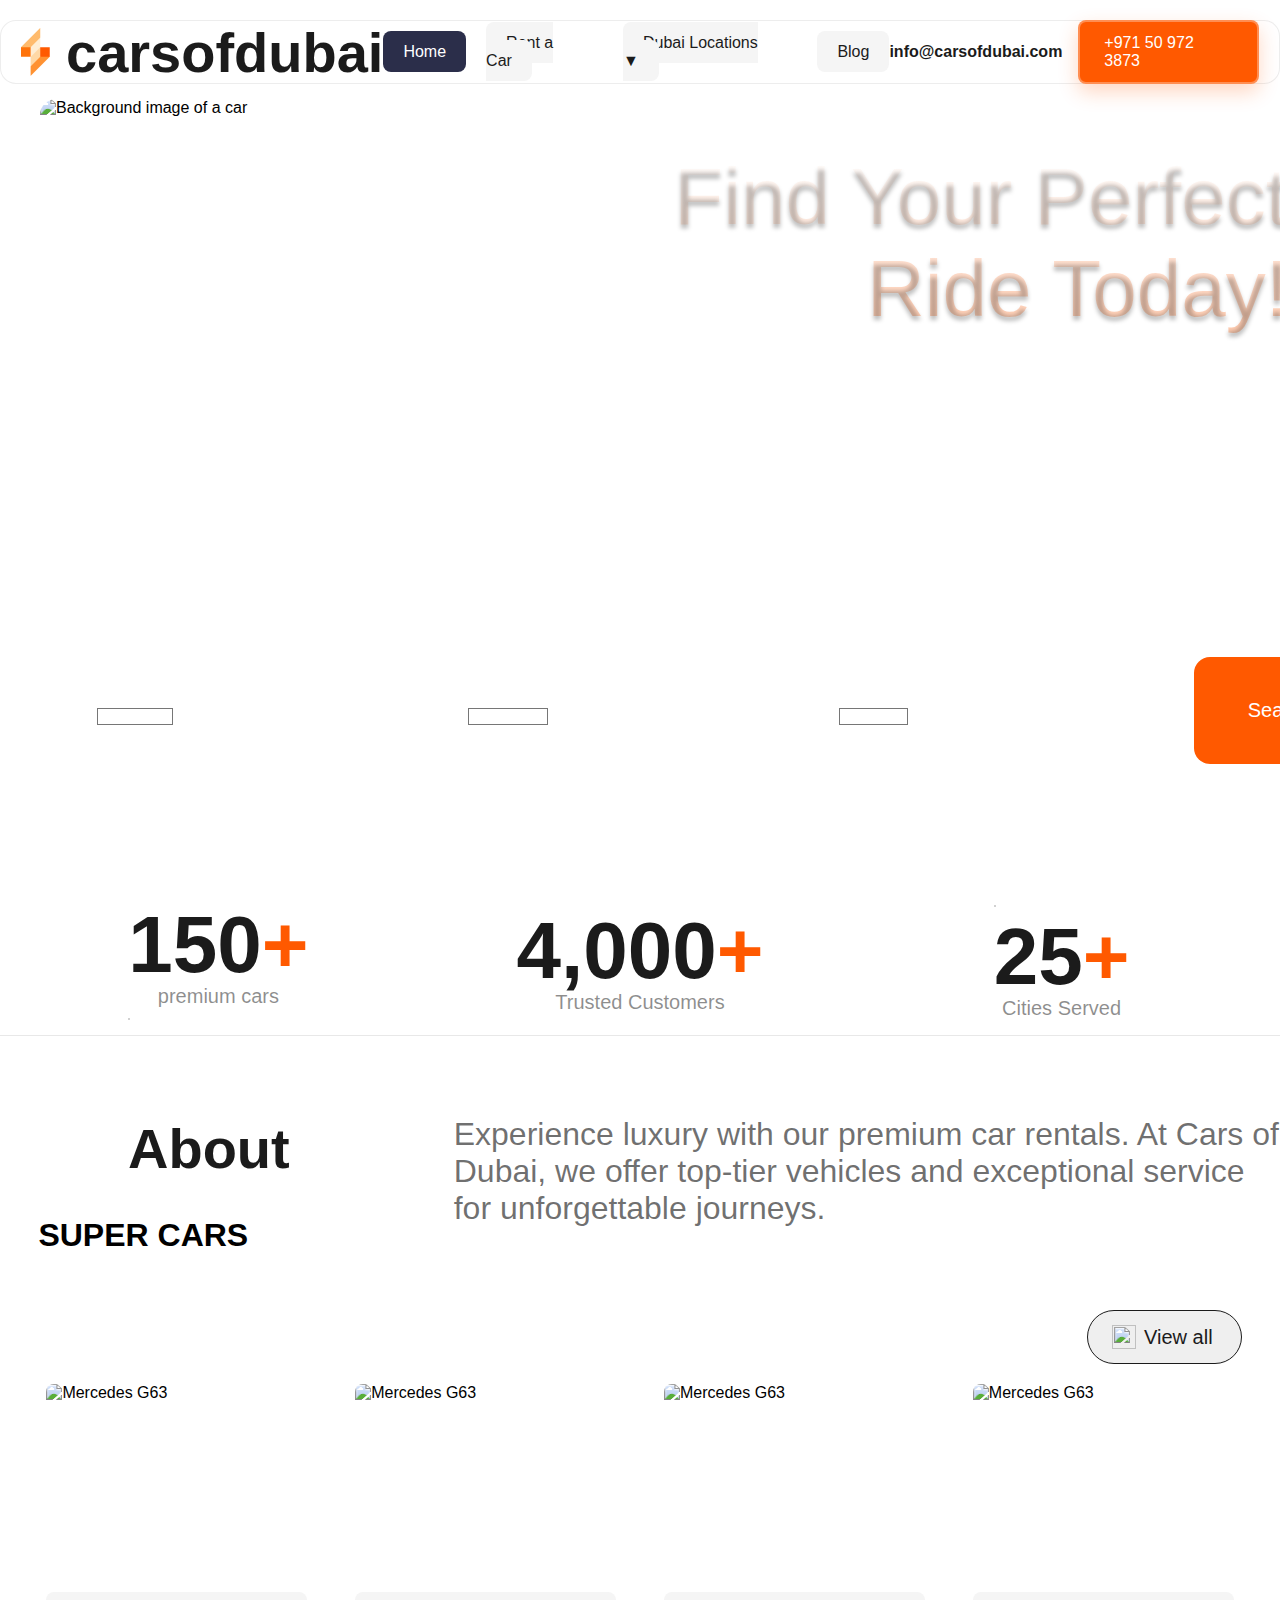
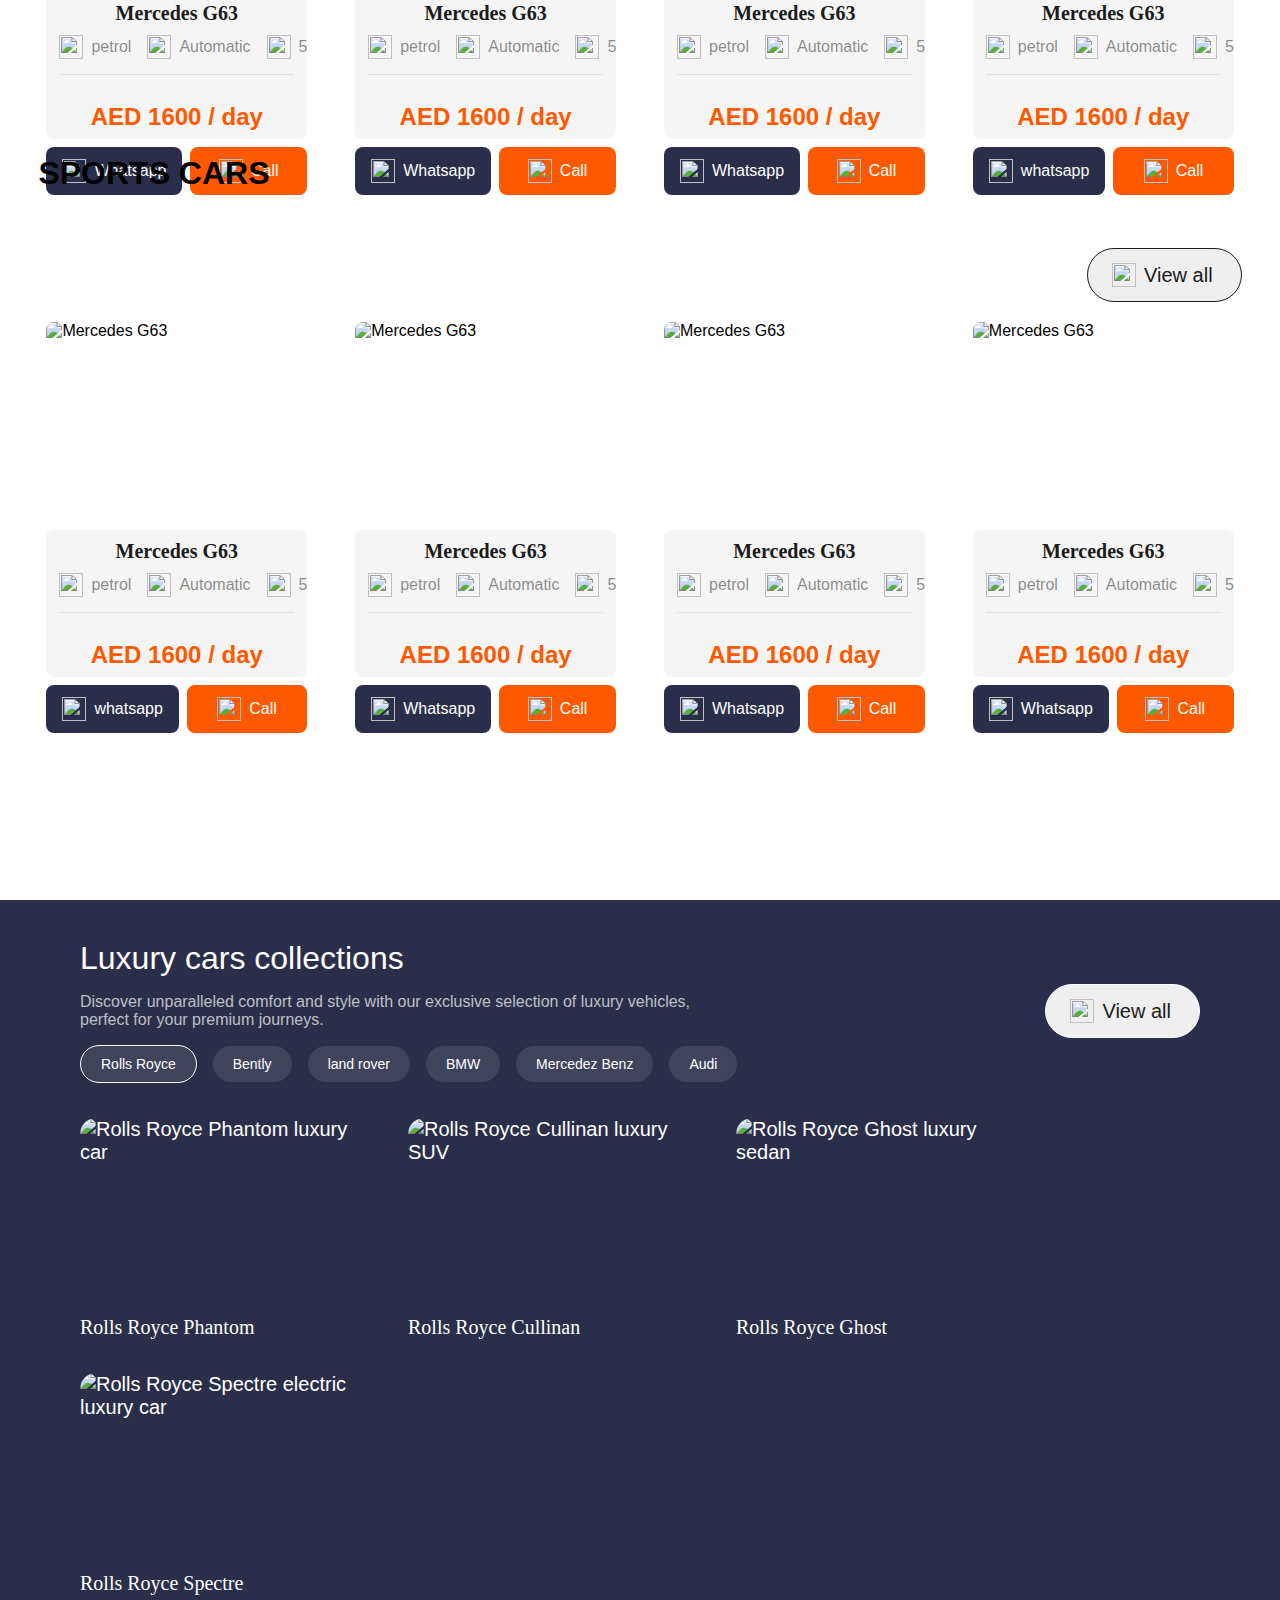
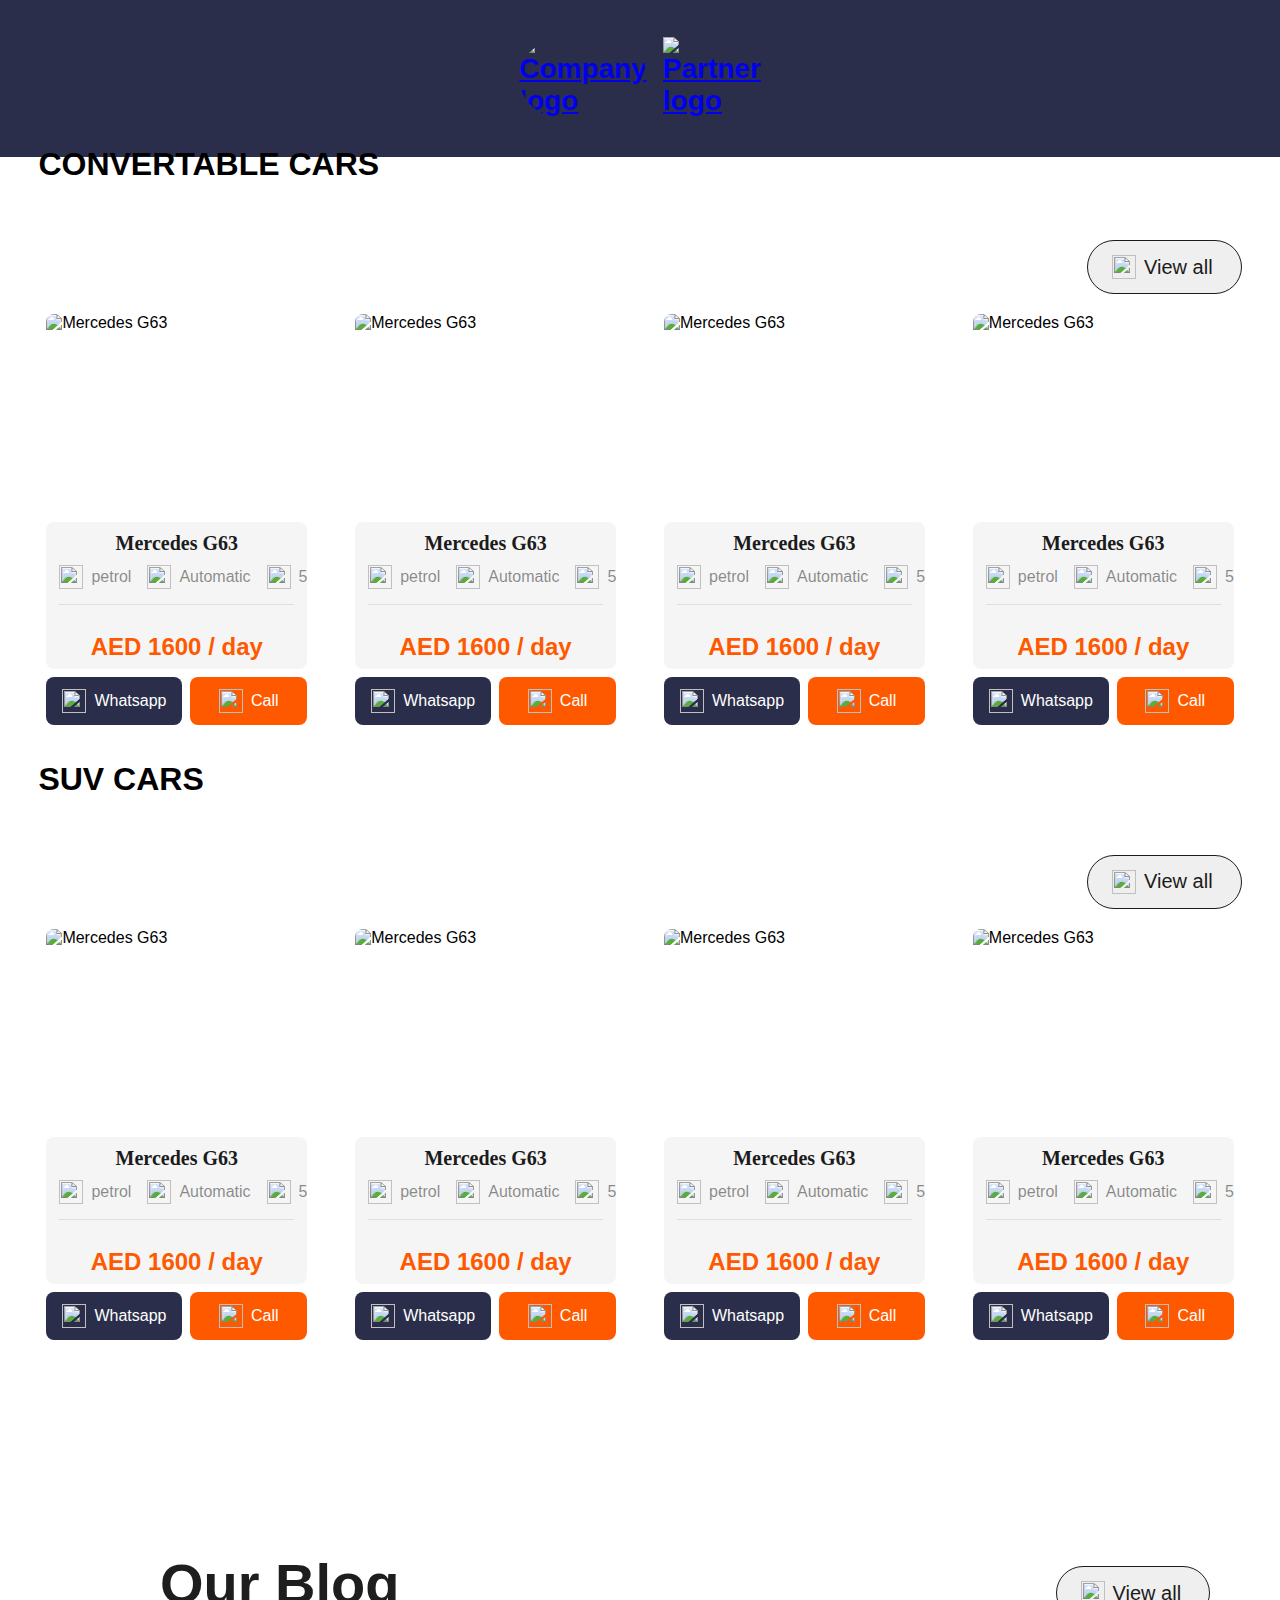
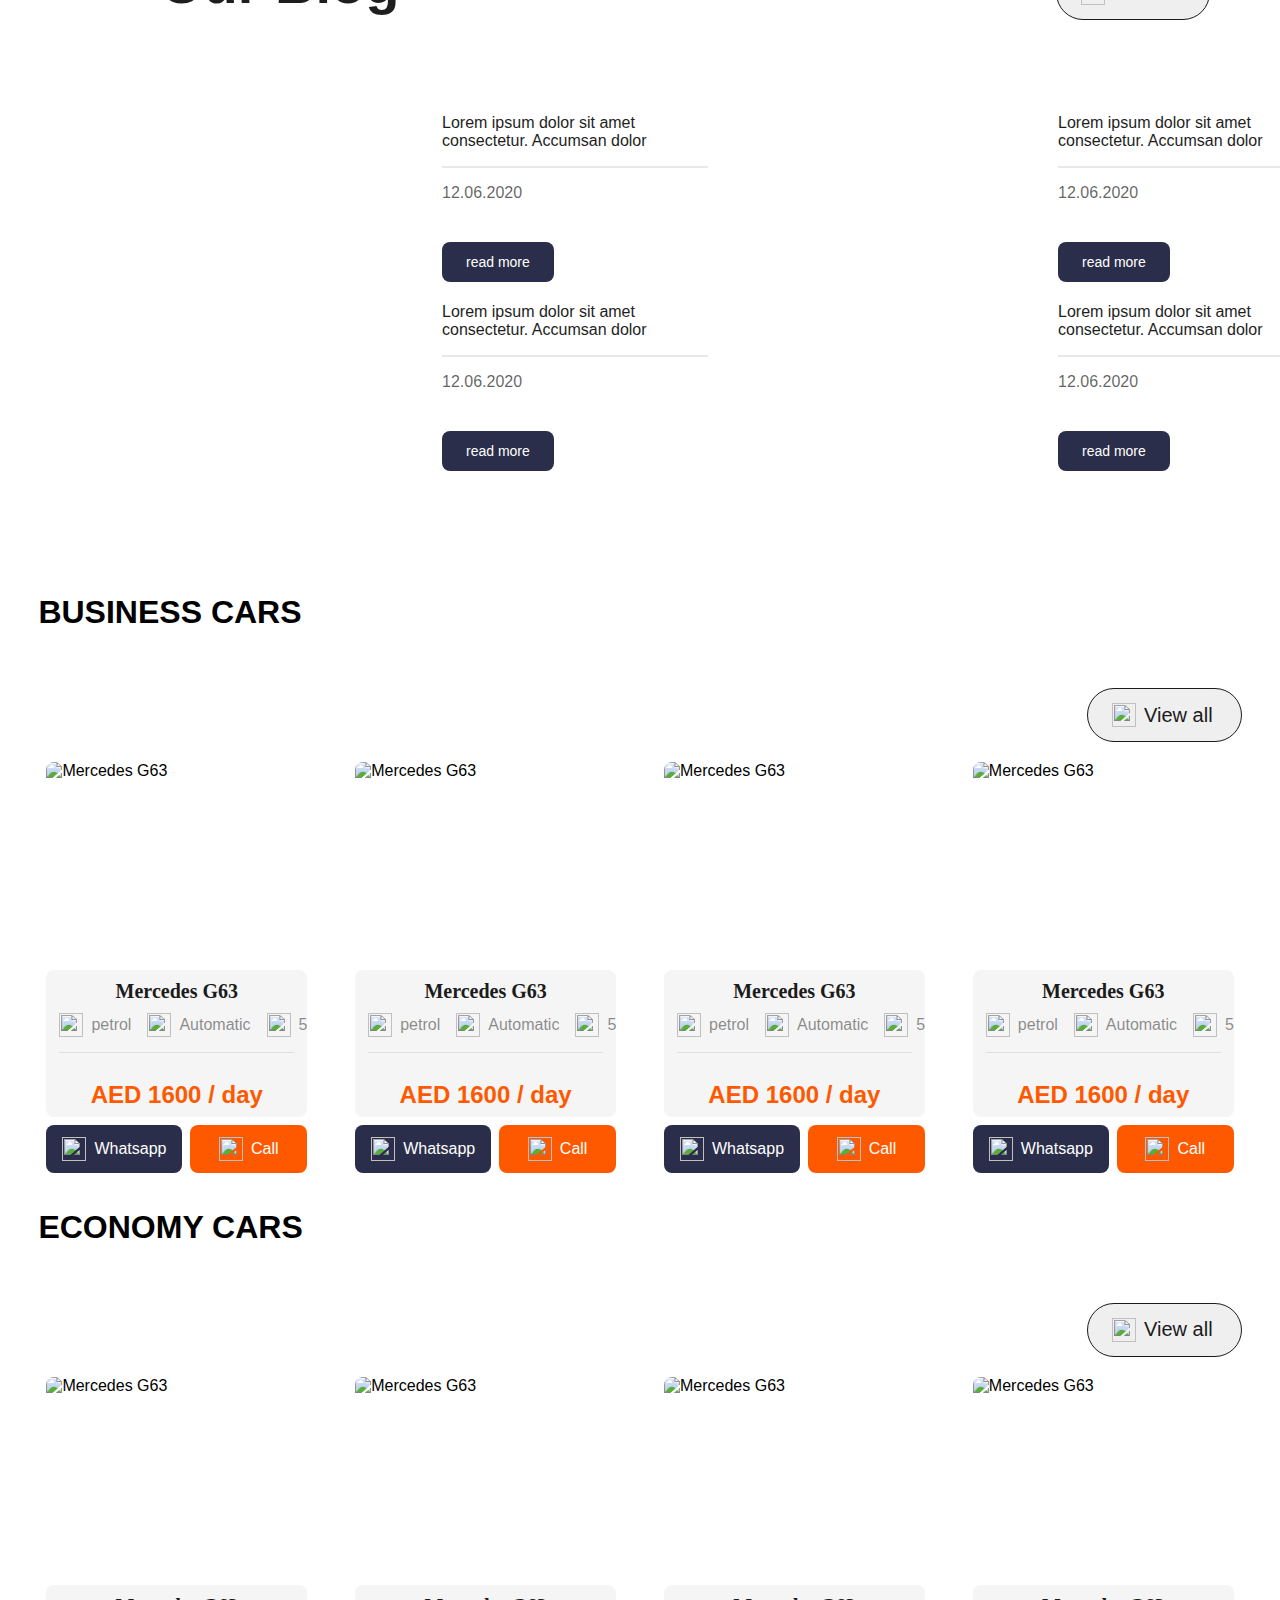
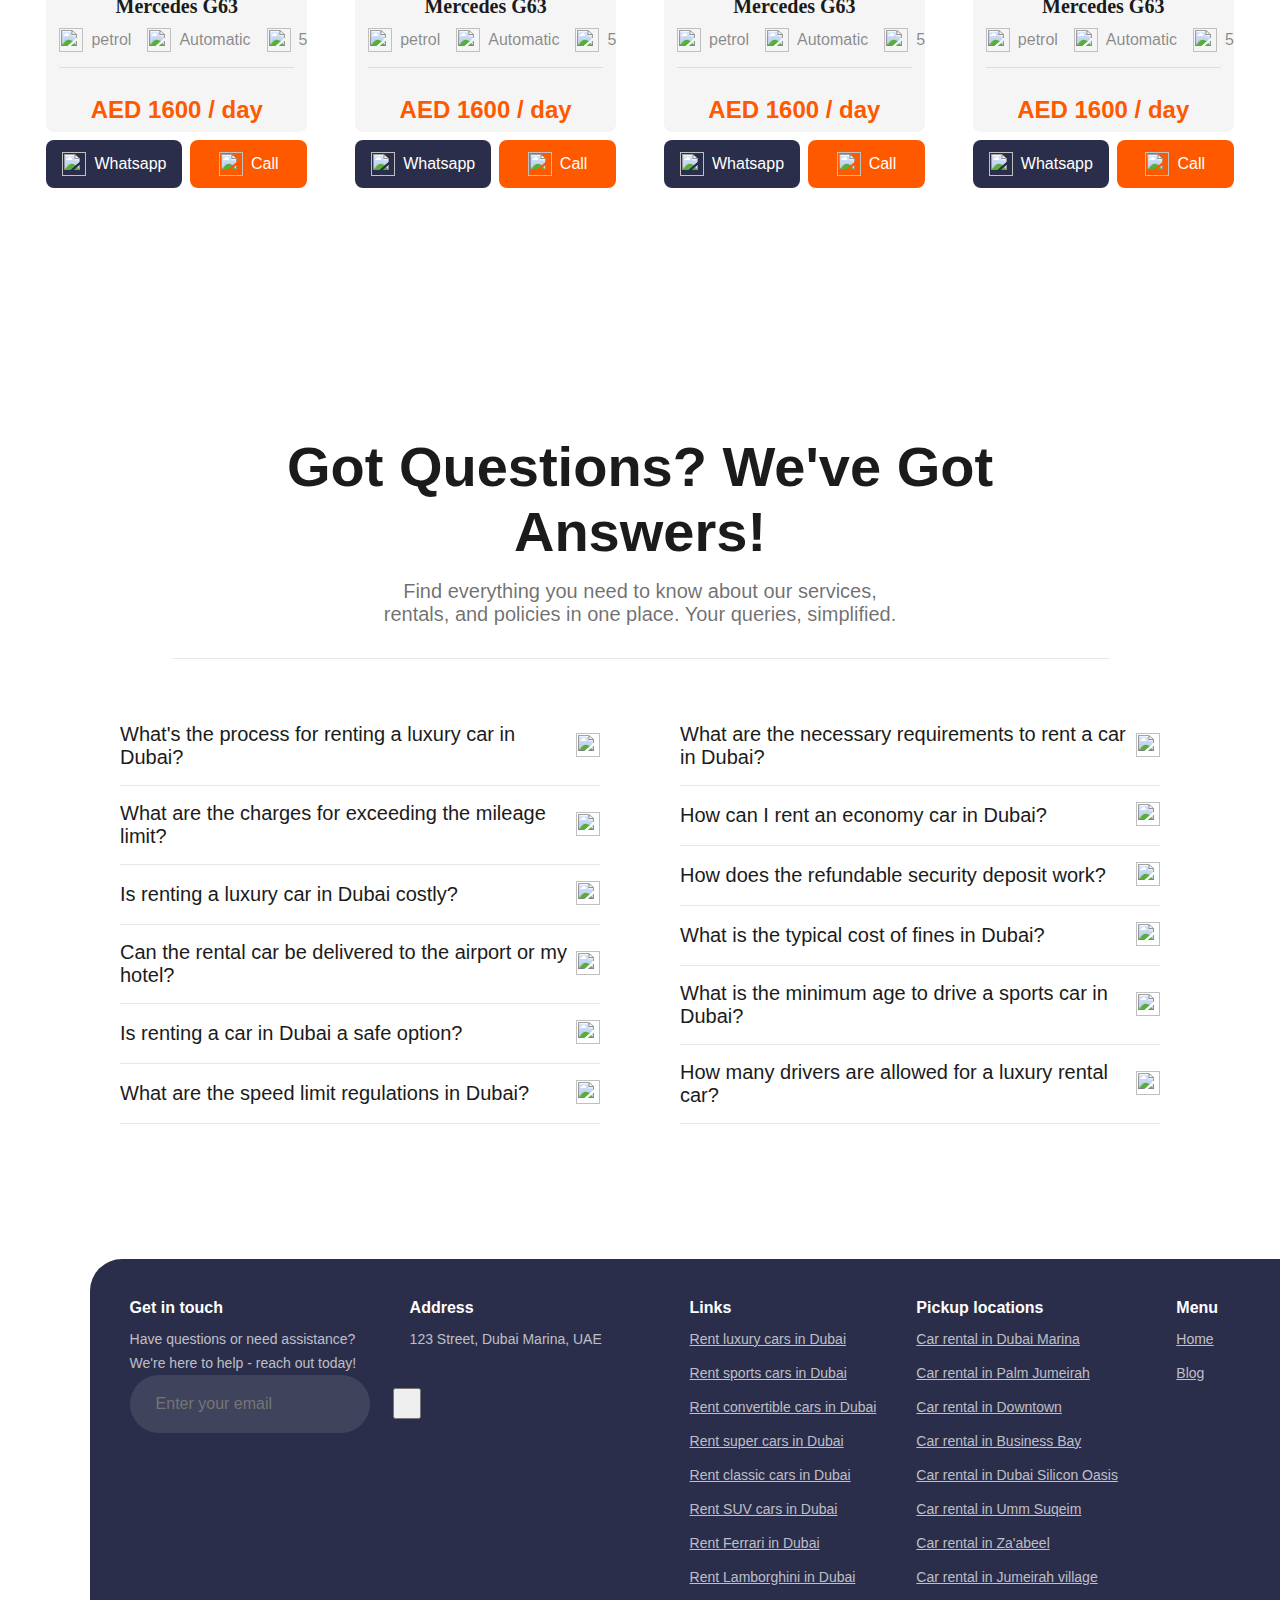
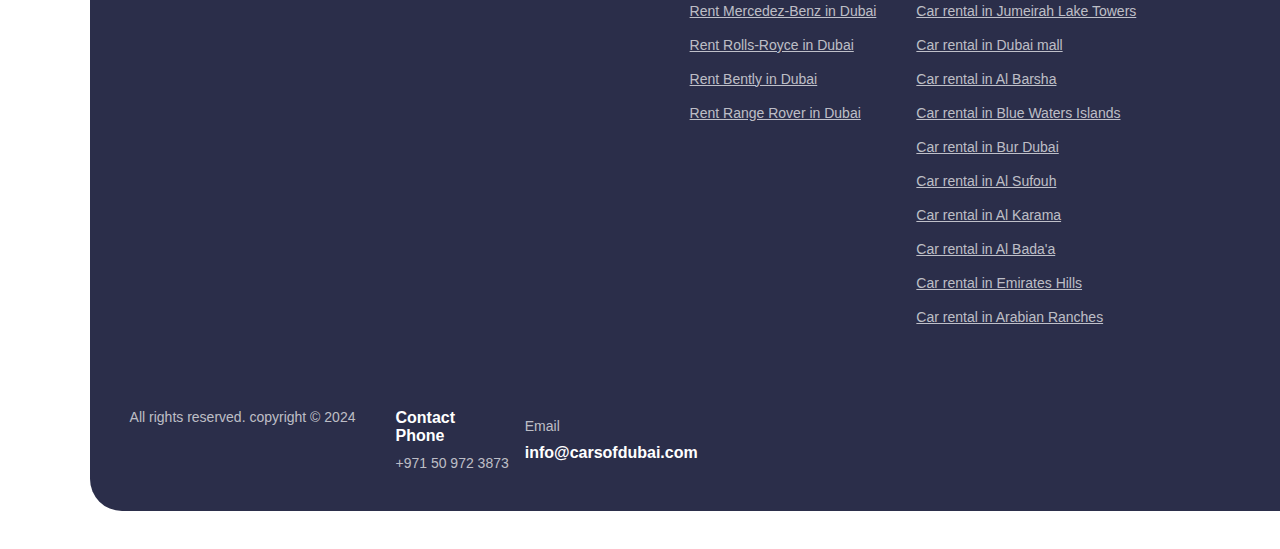
==== commit 9a3d9306: "Add files via upload" ====
--- a/index.html
+++ b/index.html
@@ -45,44 +45,53 @@
     </nav>
     <!--  .....................................nav ba.................................. -->
     <div class="car-search-container">
-        <img
+      <img
           loading="lazy"
           src="./assets/images/introImg.jpeg"
           class="background-image"
           alt="Background image of a car"
-        />
-        <h1 class="search-title">Find Your Perfect Ride Today!</h1>
-        <form class="search-form" role="search">
+      />
+      <h1 class="search-title">Find Your Perfect Ride Today!</h1>
+      <form class="search-form" role="search">
           <div class="form-group">
-            <label for="make-select" class="form-label">Make</label>
-            <div class="select-wrapper">
-              <select id="make-select" class="select-text" aria-label="Select make">
-                <option value="">Select make</option>
-              </select>
-              <span class="select-arrow" aria-hidden="true"></span>
-            </div>
+              <label for="make-select" class="form-label">Make</label>
+              <div class="select-wrapper">
+                  <select id="make-select" class="select-text" aria-label="Select make" onclick="showPopUp('makepop.html')">
+                      <option value="">Select make</option>
+                      <!-- Add more options as needed -->
+                  </select>
+                  <span class="select-arrow" aria-hidden="true"></span>
+              </div>
           </div>
           <div class="form-group">
-            <label for="model-select" class="form-label">Model</label>
-            <div class="select-wrapper">
-              <select id="model-select" class="select-text" aria-label="Select model">
-                <option value="">Select model</option>
-              </select>
-              <span class="select-arrow" aria-hidden="true"></span>
-            </div>
+              <label for="model-select" class="form-label">Model</label>
+              <div class="select-wrapper">
+                  <select id="model-select" class="select-text" aria-label="Select model">
+                      <option value="">Select model</option>
+                  </select>
+                  <span class="select-arrow" aria-hidden="true"></span>
+              </div>
           </div>
           <div class="form-group">
-            <label for="year-select" class="form-label">Model Year</label>
-            <div class="select-wrapper">
-              <select id="year-select" class="select-text" aria-label="Select year">
-                <option value="">Select year</option>
-              </select>
-              <span class="select-arrow" aria-hidden="true"></span>
-            </div>
+              <label for="year-select" class="form-label">Model Year</label>
+              <div class="select-wrapper">
+                  <select id="year-select" class="select-text" aria-label="Select year">
+                      <option value="">Select year</option>
+                  </select>
+                  <span class="select-arrow" aria-hidden="true"></span>
+              </div>
           </div>
           <button type="submit" class="search-button">Search</button>
-        </form>
-    </div>
+      </form>
+  </div>
+  
+  <!-- Pop-up Overlay (This should be added outside of the main form container) -->
+  <div id="popup-overlay" class="popup-overlay">
+      <div class="popup-content">
+          <!-- Content will be dynamically loaded here -->
+      </div>
+  </div>
+  
     <!-- ////////////////////////////////////////// -->
     <section class="stats-container" aria-label="Company Statistics">
       <div class="stats-row">
--- a/styles/search.css
+++ b/styles/search.css
@@ -142,54 +142,54 @@
   width: 100%;
   max-width: 1280px;
   max-height: 303px;
+  padding: 0 20px; /* Added padding for better spacing on smaller screens */
 }
 
 .stats-row {
   gap: 20px;
   display: flex;
+  justify-content: space-between; /* Ensure even spacing between columns */
+  align-items: center; /* Vertically center the stats within the row */
   margin-top: 15%;
 }
 
 .stats-column {
   display: flex;
   flex-direction: column;
-  line-height: normal;
-  width: 33%;
-  align-items: flex-end;
+  align-items: center; /* Align the content in the center horizontally */
+  width: 32%; /* Slightly reduce width for better responsiveness */
 }
 
 .stats-item {
   display: flex;
-  flex-grow: 1;
-  gap: 20px;
-  text-transform: uppercase;
-  justify-content: space-between;
+  flex-direction: column;
+  gap: 10px; /* Reduced gap for better spacing between number and label */
+  justify-content: center;
+  text-align: center; /* Centered text */
 }
 
 .stats-content {
   display: flex;
   flex-direction: column;
-  justify-content: start;
-  margin: auto 0;
+  justify-content: center;
 }
 
 .stats-number {
   color: rgba(27, 27, 27, 1);
   font-size: 80px;
   font-weight: 700;
+  line-height: 1; /* Ensure the numbers don't appear too stretched */
 }
 
 .stats-label {
   color: rgba(27, 27, 27, 0.5);
   font-size: 20px;
   font-weight: 500;
-  text-align: center;
-  margin-top: 8px;
 }
 
 .stats-divider {
   width: 1px;
-  height: 223px;
+  height: 100%; /* Adjust height to ensure it spans the full column */
   border: 1px solid rgba(27, 27, 27, 0.2);
 }
 
@@ -203,6 +203,7 @@
   background-color: rgba(27, 27, 27, 0.2);
   margin: 20px 0;
 }
+
 
 /* About Section */
 .about-section {
--- a/styles/blog.css
+++ b/styles/blog.css
@@ -155,4 +155,33 @@
     .read-more-btn {
       padding: 0 20px;
     }
-  }+  }
+
+  /* /////////////makepop */
+  .popup-overlay {
+    display: none; /* Hidden by default */
+    position: fixed;
+    top: 0;
+    left: 0;
+    width: 100%;
+    height: 100%;
+    background-color: rgba(0, 0, 0, 0.5); /* Semi-transparent black background */
+    z-index: 1000;
+    justify-content: center;
+    align-items: center;
+  }
+  
+  .popup-content {
+    background-color: white;
+    padding: 20px;
+    border-radius: 8px;
+    width: 300px; /* Small screen size */
+    max-height: 80%;
+    overflow-y: auto;
+    box-shadow: 0 4px 10px rgba(0, 0, 0, 0.3);
+  }
+  
+  .popup-overlay.show {
+    display: flex; /* Show when the class 'show' is added */
+  }
+  